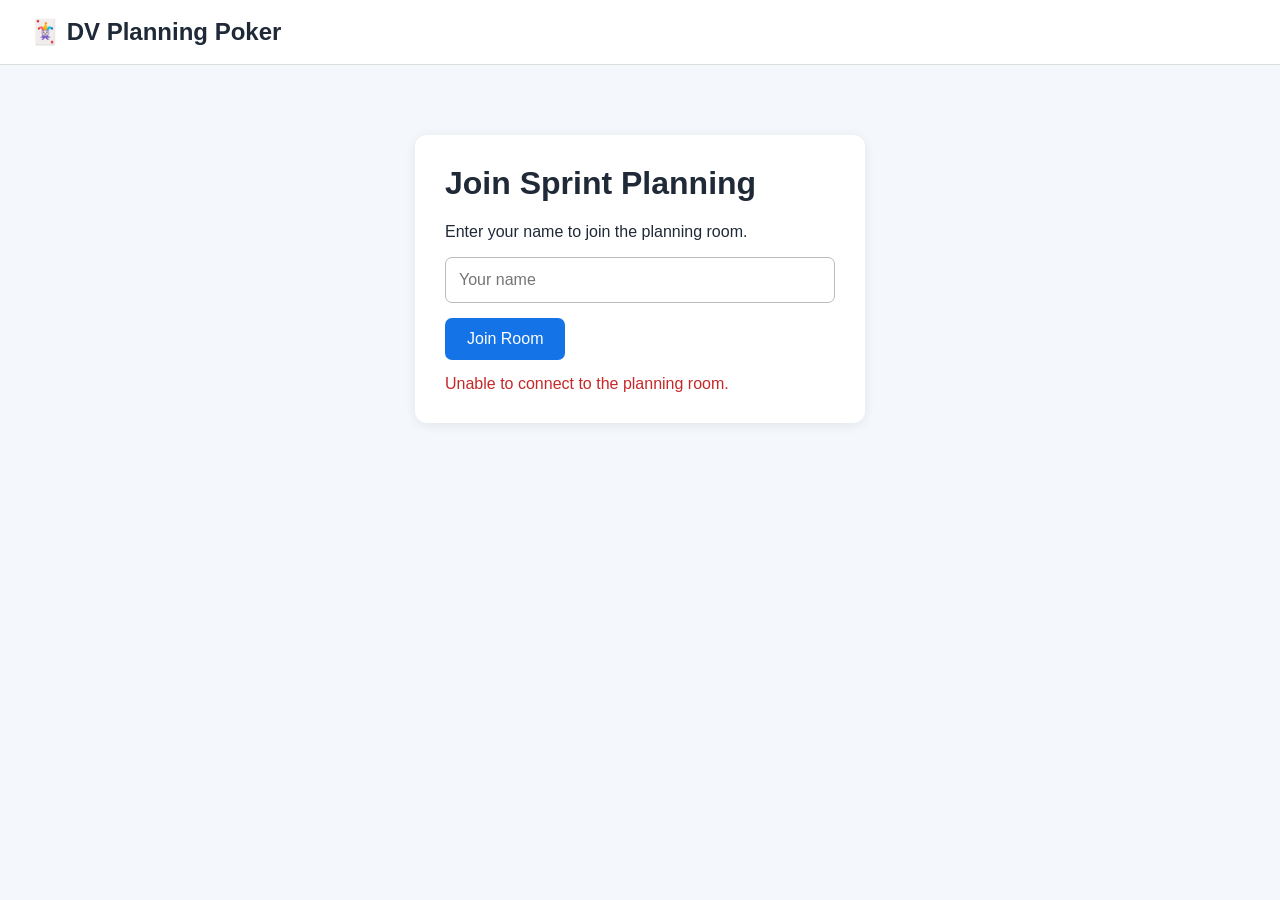
==== src/main/resources/static/index.html @ 2b9e3577 "Initial DV Planning Poker application" ====
<!DOCTYPE html>
<html lang="en">

<head>
    <meta charset="UTF-8">
    <meta name="viewport"
          content="width=device-width, initial-scale=1.0">

    <title>DV Planning Poker</title>

    <style>

        * {
            box-sizing: border-box;
        }

        body {
            margin: 0;
            font-family: Arial, sans-serif;
            background: #f4f7fb;
            color: #1f2937;
        }

        .header {
            background: #ffffff;
            border-bottom: 1px solid #ddd;
            padding: 18px 30px;
            font-size: 24px;
            font-weight: bold;
        }

        .container {
            max-width: 1050px;
            margin: 35px auto;
            padding: 0 20px;
        }

        .card {
            background: white;
            border-radius: 12px;
            padding: 30px;
            box-shadow:
                    0 2px 12px rgba(0, 0, 0, 0.08);
        }

        h1 {
            margin-top: 0;
        }

        .join-box {
            max-width: 450px;
            margin: 70px auto;
        }

        input {
            width: 100%;
            padding: 13px;
            font-size: 16px;
            border: 1px solid #bbb;
            border-radius: 7px;
            margin-bottom: 15px;
        }

        button {
            cursor: pointer;
        }

        .primary-button {
            background: #1473e6;
            border: none;
            color: white;
            padding: 12px 22px;
            border-radius: 7px;
            font-size: 16px;
        }

        .room {
            display: none;
        }

        .section-title {
            margin-top: 30px;
            margin-bottom: 15px;
            font-size: 18px;
            font-weight: bold;
        }

        .participants {
            display: flex;
            flex-wrap: wrap;
            gap: 15px;
        }

        .participant {
            min-width: 150px;
            padding: 15px;
            border-radius: 8px;
            background: #f0f4f9;
            text-align: center;
        }

        .participant-name {
            font-weight: bold;
            margin-bottom: 7px;
        }

        .host {
            font-size: 12px;
            color: #1473e6;
        }

        .status {
            margin-top: 6px;
            font-size: 14px;
        }

        .vote-result {
            margin-top: 8px;
            font-size: 25px;
            font-weight: bold;
        }

        .cards {
            display: flex;
            flex-wrap: wrap;
            gap: 12px;
            margin-top: 15px;
        }

        .poker-card {
            width: 65px;
            height: 90px;
            background: white;
            border: 2px solid #1473e6;
            border-radius: 8px;
            color: #1473e6;
            font-size: 22px;
            font-weight: bold;
        }

        .poker-card:hover {
            background: #e9f3ff;
        }

        .poker-card.selected {
            background: #1473e6;
            color: white;
        }

        .host-controls {
            display: none;
            margin-top: 30px;
            padding-top: 20px;
            border-top: 1px solid #ddd;
        }

        .reveal-button {
            background: #198754;
            color: white;
            border: none;
            padding: 13px 25px;
            border-radius: 7px;
            font-size: 16px;
            margin-right: 10px;
        }

        .reset-button {
            background: #6c757d;
            color: white;
            border: none;
            padding: 13px 25px;
            border-radius: 7px;
            font-size: 16px;
        }

        .message {
            margin-top: 15px;
            color: #c62828;
        }

        .revealed-message {
            padding: 12px;
            background: #e8f5e9;
            border-radius: 7px;
            margin-top: 20px;
            display: none;
        }

        .results-summary {
            display: none;
            margin-top: 25px;
        }

        .summary-cards {
            display: flex;
            gap: 15px;
            flex-wrap: wrap;
            margin-bottom: 25px;
        }

        .summary-card {
            background: #f0f4f9;
            border-radius: 8px;
            padding: 18px;
            min-width: 150px;
            text-align: center;
        }

        .summary-label {
            font-size: 14px;
            color: #666;
            margin-bottom: 8px;
        }

        .summary-value {
            font-size: 28px;
            font-weight: bold;
            color: #1473e6;
        }

        .distribution-title {
            font-size: 18px;
            font-weight: bold;
            margin-bottom: 15px;
        }

        .vote-distribution {
            max-width: 600px;
        }

        .distribution-row {
            display: flex;
            align-items: center;
            margin-bottom: 10px;
            gap: 12px;
        }

        .distribution-point {
            width: 35px;
            font-weight: bold;
            text-align: center;
        }

        .distribution-bar-container {
            flex: 1;
            height: 28px;
            background: #eef1f5;
            border-radius: 5px;
            overflow: hidden;
        }

        .distribution-bar {
            height: 100%;
            background: #1473e6;
            min-width: 0;
            transition: width 0.3s ease;
        }

        .distribution-count {
            width: 85px;
            font-size: 14px;
        }

    </style>
</head>

<body>

<div class="header">
    🃏 DV Planning Poker
</div>

<div class="container">

    <!-- JOIN SCREEN -->

    <div id="joinScreen"
         class="card join-box">

        <h1>Join Sprint Planning</h1>

        <p>
            Enter your name to join the planning room.
        </p>

        <input
                id="nameInput"
                type="text"
                placeholder="Your name"
                maxlength="40"
                autocomplete="off"
        >

        <button
                class="primary-button"
                onclick="joinRoom()">
            Join Room
        </button>

        <div id="joinError"
             class="message">
        </div>

    </div>


    <!-- ROOM SCREEN -->

    <div id="roomScreen"
         class="card room">

        <h1>Sprint Planning</h1>

        <div id="hostMessage"></div>

        <div class="section-title">
            Participants
        </div>

        <div id="participants"
             class="participants">
        </div>


        <div class="section-title">
            Choose your estimate
        </div>

        <div class="cards">

            <button class="poker-card"
                    onclick="vote(this, '0')">0</button>

            <button class="poker-card"
                    onclick="vote(this, '1')">1</button>

            <button class="poker-card"
                    onclick="vote(this, '2')">2</button>

            <button class="poker-card"
                    onclick="vote(this, '3')">3</button>

            <button class="poker-card"
                    onclick="vote(this, '5')">5</button>

            <button class="poker-card"
                    onclick="vote(this, '8')">8</button>

            <button class="poker-card"
                    onclick="vote(this, '13')">13</button>

            <button class="poker-card"
                    onclick="vote(this, '21')">21</button>

            <button class="poker-card"
                    onclick="vote(this, '?')">?</button>

            <button class="poker-card"
                    onclick="vote(this, '☕')">☕</button>

        </div>


        <div id="revealedMessage"
             class="revealed-message">

            Votes revealed!

        </div>
        <div id="resultsSummary" class="results-summary">

            <div class="summary-cards">

                <div class="summary-card">
                    <div class="summary-label">Average</div>
                    <div id="averageVote" class="summary-value">-</div>
                </div>

                <div class="summary-card">
                    <div class="summary-label">Most Voted</div>
                    <div id="mostVoted" class="summary-value">-</div>
                </div>

                <div class="summary-card">
                    <div class="summary-label">Total Votes</div>
                    <div id="totalVotes" class="summary-value">0</div>
                </div>

            </div>

            <div class="distribution-title">
                Vote Distribution
            </div>

            <div id="voteDistribution"
                 class="vote-distribution">
            </div>

        </div>


        <div id="hostControls"
             class="host-controls">

            <button
                    class="reveal-button"
                    onclick="revealVotes()">
                Reveal Votes
            </button>

            <button
                    class="reset-button"
                    onclick="resetVotes()">
                Reset / Next Round
            </button>

        </div>

    </div>

</div>


<script>

    let socket;
    let joined = false;
    let revealed = false;

    function connect() {

        const protocol =
            window.location.protocol === "https:"
                ? "wss:"
                : "ws:";

        socket = new WebSocket(
            protocol +
            "//" +
            window.location.host +
            "/ws"
        );

        socket.onopen = function () {
            console.log("WebSocket connected");
        };

        socket.onerror = function (error) {
            console.error("WebSocket error:", error);

            document.getElementById("joinError")
                .innerText =
                "Unable to connect to the planning room.";
        };

        socket.onmessage = function (event) {

            console.log("Received:", event.data);

            const data = JSON.parse(event.data);

            if (data.type === "ERROR") {

                document.getElementById("joinError")
                    .innerText = data.message;

                return;
            }

            if (data.type === "STATE") {

                if (!joined) {

                    joined = true;

                    document.getElementById("joinScreen")
                        .style.display = "none";

                    document.getElementById("roomScreen")
                        .style.display = "block";
                }

                renderState(data);
            }
        };

        socket.onclose = function () {

            console.log("WebSocket disconnected");
        };
    }


    function joinRoom() {

        const name =
            document.getElementById("nameInput")
                .value
                .trim();

        if (!name) {

            document.getElementById("joinError")
                .innerText =
                "Please enter your name.";

            return;
        }

        if (!socket ||
            socket.readyState !== WebSocket.OPEN) {

            document.getElementById("joinError")
                .innerText =
                "Connecting to server... please click Join again.";

            console.log(
                "WebSocket state:",
                socket ? socket.readyState : "not created"
            );

            return;
        }

        console.log("Joining as:", name);

        socket.send(
            JSON.stringify({
                action: "JOIN",
                name: name
            })
        );
    }


    function vote(button, value) {

        if (revealed) {
            return;
        }

        document
            .querySelectorAll(".poker-card")
            .forEach(card =>
                card.classList.remove("selected")
            );

        button.classList.add("selected");

        socket.send(
            JSON.stringify({
                action: "VOTE",
                vote: value
            })
        );
    }


    function revealVotes() {

        socket.send(
            JSON.stringify({
                action: "REVEAL"
            })
        );
    }


    function resetVotes() {

        document
            .querySelectorAll(".poker-card")
            .forEach(card =>
                card.classList.remove("selected")
            );

        socket.send(
            JSON.stringify({
                action: "RESET"
            })
        );
    }


    function renderState(data) {

        revealed = data.revealed;

        const participants =
            document.getElementById("participants");

        participants.innerHTML = "";

        data.participants.forEach(person => {

            const div =
                document.createElement("div");

            div.className = "participant";

            let html =
                "<div class='participant-name'>" +
                escapeHtml(person.name) +
                "</div>";

            if (person.host) {

                html +=
                    "<div class='host'>HOST</div>";
            }

            if (data.revealed) {

                html +=
                    "<div class='vote-result'>" +
                    (person.vote ?? "-") +
                    "</div>";

            } else {

                html +=
                    "<div class='status'>" +
                    (person.voted
                        ? "✅ Voted"
                        : "⏳ Waiting") +
                    "</div>";
            }

            div.innerHTML = html;

            participants.appendChild(div);
        });


        document.getElementById("hostControls")
            .style.display =
            data.youAreHost
                ? "block"
                : "none";


        document.getElementById("hostMessage")
            .innerHTML =
            data.youAreHost
                ? "<strong>You are the host.</strong> Reveal when everyone has voted."
                : "Select your estimate. Votes stay hidden until the host reveals them.";


        document.getElementById("revealedMessage")
            .style.display =
            data.revealed
                ? "block"
                : "none";


        document
            .querySelectorAll(".poker-card")
            .forEach(card => {

                card.disabled =
                    data.revealed;
            });
        renderResults(data);
    }

    function renderResults(data) {

        const resultsSummary =
            document.getElementById("resultsSummary");

        if (!data.revealed) {

            resultsSummary.style.display = "none";

            return;
        }

        resultsSummary.style.display = "block";


        // Only participants who actually voted
        const votes =
            data.participants
                .filter(person =>
                    person.vote !== null &&
                    person.vote !== undefined
                )
                .map(person => person.vote);


        document.getElementById("totalVotes")
            .innerText = votes.length;


        // -------------------------
        // Average numeric votes
        // -------------------------

        const numericVotes =
            votes
                .map(vote => Number(vote))
                .filter(vote =>
                    !Number.isNaN(vote)
                );

        if (numericVotes.length > 0) {

            const average =
                numericVotes.reduce(
                    (sum, vote) => sum + vote,
                    0
                ) / numericVotes.length;

            document.getElementById("averageVote")
                .innerText =
                Number.isInteger(average)
                    ? average
                    : average.toFixed(1);

        } else {

            document.getElementById("averageVote")
                .innerText = "-";
        }


        // -------------------------
        // Distribution
        // -------------------------

        const voteOrder =
            ["0", "1", "2", "3", "5", "8",
                "13", "21", "?", "☕"];

        const counts = {};

        voteOrder.forEach(vote => {
            counts[vote] = 0;
        });

        votes.forEach(vote => {

            if (counts[vote] !== undefined) {
                counts[vote]++;
            }
        });


        // -------------------------
        // Most voted
        // -------------------------

        let maxCount = 0;

        Object.values(counts)
            .forEach(count => {

                if (count > maxCount) {
                    maxCount = count;
                }
            });

        const mostVoted =
            voteOrder.filter(
                vote =>
                    counts[vote] === maxCount &&
                    maxCount > 0
            );

        document.getElementById("mostVoted")
            .innerText =
            mostVoted.length > 0
                ? mostVoted.join(" / ")
                : "-";


        // -------------------------
        // Graph
        // -------------------------

        const distribution =
            document.getElementById(
                "voteDistribution"
            );

        distribution.innerHTML = "";

        voteOrder.forEach(vote => {

            if (counts[vote] === 0) {
                return;
            }

            const percentage =
                votes.length === 0
                    ? 0
                    : (counts[vote] / votes.length) * 100;

            const row =
                document.createElement("div");

            row.className =
                "distribution-row";

            row.innerHTML = `
            <div class="distribution-point">
                ${vote}
            </div>

            <div class="distribution-bar-container">
                <div
                    class="distribution-bar"
                    style="width:${percentage}%">
                </div>
            </div>

            <div class="distribution-count">
                ${counts[vote]} vote${counts[vote] !== 1 ? "s" : ""}
                (${percentage.toFixed(0)}%)
            </div>
        `;

            distribution.appendChild(row);
        });
    }


    function escapeHtml(value) {

        const div =
            document.createElement("div");

        div.innerText = value;

        return div.innerHTML;
    }


    document
        .getElementById("nameInput")
        .addEventListener(
            "keydown",
            function (event) {

                if (event.key === "Enter") {
                    joinRoom();
                }
            }
        );


    connect();

</script>

</body>
</html>
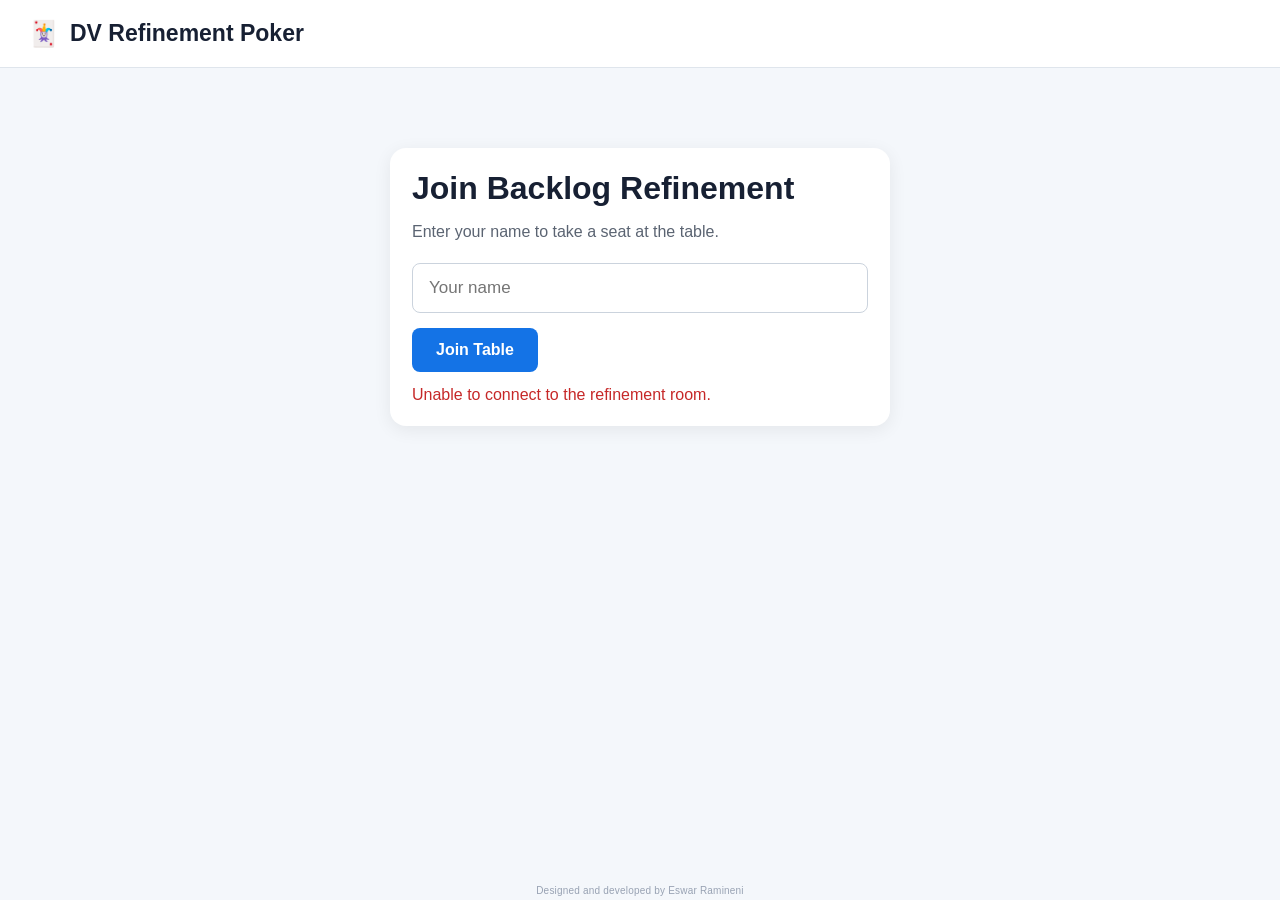
==== commit 11bb57d5: "Update refinement poker UI and branding" ====
--- a/src/main/resources/static/index.html
+++ b/src/main/resources/static/index.html
@@ -3,10 +3,11 @@
 
 <head>
     <meta charset="UTF-8">
+
     <meta name="viewport"
           content="width=device-width, initial-scale=1.0">
 
-    <title>DV Planning Poker</title>
+    <title>DV Refinement Poker</title>
 
     <style>
 
@@ -16,271 +17,880 @@
 
         body {
             margin: 0;
-            font-family: Arial, sans-serif;
+            min-height: 100vh;
+
+            font-family: Arial, Helvetica, sans-serif;
+
             background: #f4f7fb;
-            color: #1f2937;
-        }
+            color: #172033;
+        }
+
+        /* =====================================================
+           HEADER
+           ===================================================== */
 
         .header {
-            background: #ffffff;
-            border-bottom: 1px solid #ddd;
-            padding: 18px 30px;
-            font-size: 24px;
-            font-weight: bold;
-        }
+            height: 68px;
+
+            background: white;
+            border-bottom: 1px solid #dfe5ec;
+
+            padding: 0 28px;
+
+            display: flex;
+            align-items: center;
+            gap: 11px;
+
+            font-size: 23px;
+            font-weight: 700;
+        }
+
+        .header-icon {
+            font-size: 25px;
+        }
+
+        /* =====================================================
+           PAGE
+           ===================================================== */
 
         .container {
-            max-width: 1050px;
-            margin: 35px auto;
-            padding: 0 20px;
-        }
-
-        .card {
+            max-width: 1500px;
+
+            margin: 18px auto;
+
+            padding: 0 18px 18px;
+        }
+
+        .panel {
             background: white;
-            border-radius: 12px;
-            padding: 30px;
+
+            border-radius: 16px;
+
+            padding: 22px;
+
             box-shadow:
-                    0 2px 12px rgba(0, 0, 0, 0.08);
-        }
-
-        h1 {
+                    0 4px 18px rgba(0, 0, 0, 0.07);
+        }
+
+        /* =====================================================
+           JOIN
+           ===================================================== */
+
+        .join-box {
+            max-width: 500px;
+
+            margin: 80px auto;
+        }
+
+        .join-box h1 {
             margin-top: 0;
-        }
-
-        .join-box {
-            max-width: 450px;
-            margin: 70px auto;
+            margin-bottom: 12px;
+
+            font-size: 32px;
+        }
+
+        .join-box p {
+            margin-bottom: 22px;
+
+            color: #5b6472;
         }
 
         input {
             width: 100%;
-            padding: 13px;
-            font-size: 16px;
-            border: 1px solid #bbb;
-            border-radius: 7px;
+
+            padding: 14px 16px;
+
             margin-bottom: 15px;
+
+            border: 1px solid #cbd3dd;
+            border-radius: 8px;
+
+            font-size: 17px;
+        }
+
+        input:focus {
+            outline: none;
+
+            border-color: #1473e6;
         }
 
         button {
             cursor: pointer;
+
+            font-family: inherit;
         }
 
         .primary-button {
+            padding: 13px 24px;
+
+            border: none;
+            border-radius: 8px;
+
             background: #1473e6;
-            border: none;
             color: white;
-            padding: 12px 22px;
-            border-radius: 7px;
+
             font-size: 16px;
-        }
-
-        .room {
+            font-weight: 600;
+        }
+
+        .message {
+            margin-top: 14px;
+
+            color: #c62828;
+        }
+
+        /* =====================================================
+           ROOM HEADER
+           ===================================================== */
+
+        #roomScreen {
             display: none;
         }
 
+        .room-header {
+            min-height: 58px;
+
+            display: flex;
+            justify-content: space-between;
+            align-items: flex-start;
+            gap: 20px;
+
+            margin-bottom: 14px;
+        }
+
+        .room-title {
+            margin: 0 0 5px;
+
+            font-size: 27px;
+        }
+
+        .room-subtitle {
+            margin: 0;
+
+            color: #667085;
+
+            font-size: 14px;
+        }
+
+        .live-indicator {
+            display: inline-flex;
+            align-items: center;
+            gap: 7px;
+
+            padding: 7px 12px;
+
+            background: #ecfdf3;
+            color: #027a48;
+
+            border-radius: 18px;
+
+            font-size: 13px;
+            font-weight: 600;
+        }
+
+        .live-dot {
+            width: 8px;
+            height: 8px;
+
+            background: #12b76a;
+
+            border-radius: 50%;
+        }
+
+        /* =====================================================
+           MAIN DESKTOP LAYOUT
+           ===================================================== */
+
+        .planning-layout {
+            display: grid;
+
+            grid-template-columns:
+                    minmax(650px, 2fr)
+                    minmax(320px, 0.78fr);
+
+            gap: 20px;
+
+            align-items: stretch;
+        }
+
+        .table-column {
+            min-width: 0;
+        }
+
+        /* =====================================================
+           POKER STAGE
+           ===================================================== */
+
+        .poker-stage {
+            position: relative;
+
+            width: 100%;
+
+            height: clamp(
+                    500px,
+                    calc(100vh - 210px),
+                    620px
+            );
+
+            min-height: 500px;
+
+            overflow: hidden;
+
+            border: 1px solid #e6ebf1;
+            border-radius: 16px;
+
+            background:
+                    radial-gradient(
+                            circle at center,
+                            #ffffff 0%,
+                            #f3f6fa 76%
+                    );
+        }
+
+        /* =====================================================
+           POKER TABLE
+           ===================================================== */
+
+        .poker-table {
+            position: absolute;
+
+            width: 61%;
+            height: 42%;
+
+            left: 50%;
+            top: 50%;
+
+            transform: translate(-50%, -50%);
+
+            border: 8px solid #70472c;
+            border-radius: 50%;
+
+            background:
+                    linear-gradient(
+                            145deg,
+                            #176b49,
+                            #0c5036
+                    );
+
+            box-shadow:
+                    0 8px 22px rgba(0, 0, 0, 0.18),
+                    inset 0 0 30px rgba(0, 0, 0, 0.15);
+
+            display: flex;
+            align-items: center;
+            justify-content: center;
+
+            padding: 25px;
+
+            text-align: center;
+
+            color: white;
+        }
+
+        .table-content {
+            width: 100%;
+        }
+
+        .table-title {
+            margin-bottom: 8px;
+
+            font-size: 23px;
+            font-weight: 700;
+        }
+
+        .table-status {
+            font-size: 14px;
+
+            opacity: 0.9;
+        }
+
+        /* =====================================================
+           PARTICIPANTS
+           ===================================================== */
+
+        .seat {
+            position: absolute;
+
+            width: 110px;
+
+            transform: translate(-50%, -50%);
+
+            text-align: center;
+
+            z-index: 5;
+
+            transition:
+                    left 0.3s ease,
+                    top 0.3s ease;
+        }
+
+        .avatar {
+            width: 46px;
+            height: 46px;
+
+            margin: 0 auto;
+
+            display: flex;
+            align-items: center;
+            justify-content: center;
+
+            border: 3px solid white;
+            border-radius: 50%;
+
+            background: #1473e6;
+            color: white;
+
+            font-size: 14px;
+            font-weight: 700;
+
+            box-shadow:
+                    0 3px 9px rgba(0, 0, 0, 0.16);
+        }
+
+        .host-seat .avatar {
+            background: #7c3aed;
+        }
+
+        .current-seat .avatar {
+            outline: 3px solid rgba(20, 115, 230, 0.18);
+            outline-offset: 2px;
+        }
+
+        .participant-name {
+            max-width: 110px;
+
+            margin: 5px auto 0;
+
+            overflow: hidden;
+
+            white-space: nowrap;
+            text-overflow: ellipsis;
+
+            font-size: 13px;
+            font-weight: 700;
+        }
+
+        .you-badge {
+            display: inline-block;
+
+            margin-top: 2px;
+
+            padding: 2px 6px;
+
+            border-radius: 8px;
+
+            background: #eaf3ff;
+            color: #1473e6;
+
+            font-size: 9px;
+            font-weight: 700;
+        }
+
+        .host-badge {
+            display: inline-block;
+
+            margin-top: 2px;
+
+            padding: 2px 6px;
+
+            border-radius: 8px;
+
+            background: #ede9fe;
+            color: #6d28d9;
+
+            font-size: 9px;
+            font-weight: 700;
+        }
+
+        .vote-status {
+            margin-top: 4px;
+
+            font-size: 11px;
+
+            color: #667085;
+        }
+
+        .vote-status.voted {
+            color: #168557;
+
+            font-weight: 700;
+        }
+
+        /* =====================================================
+           REVEALED CARD
+           ===================================================== */
+
+        .revealed-card {
+            width: 38px;
+            height: 48px;
+
+            margin: 5px auto 0;
+
+            display: flex;
+            align-items: center;
+            justify-content: center;
+
+            border: 2px solid #1473e6;
+            border-radius: 6px;
+
+            background: white;
+            color: #1473e6;
+
+            font-size: 17px;
+            font-weight: 700;
+
+            box-shadow:
+                    0 2px 6px rgba(0, 0, 0, 0.12);
+
+            animation: revealCard 0.25s ease-out;
+        }
+
+        @keyframes revealCard {
+
+            from {
+                transform: scale(0.5) rotateY(90deg);
+                opacity: 0;
+            }
+
+            to {
+                transform: scale(1) rotateY(0);
+                opacity: 1;
+            }
+        }
+
+        /* =====================================================
+           RIGHT PANEL
+           ===================================================== */
+
+        .side-panel {
+            height: clamp(
+                    500px,
+                    calc(100vh - 210px),
+                    620px
+            );
+
+            min-height: 500px;
+
+            padding: 18px;
+
+            border: 1px solid #e3e8ef;
+            border-radius: 16px;
+
+            background: #f8fafc;
+
+            display: flex;
+            flex-direction: column;
+
+            overflow-y: auto;
+        }
+
+        .side-section {
+            padding-bottom: 16px;
+
+            border-bottom: 1px solid #e2e7ed;
+        }
+
         .section-title {
-            margin-top: 30px;
-            margin-bottom: 15px;
-            font-size: 18px;
-            font-weight: bold;
-        }
-
-        .participants {
-            display: flex;
-            flex-wrap: wrap;
-            gap: 15px;
-        }
-
-        .participant {
-            min-width: 150px;
-            padding: 15px;
-            border-radius: 8px;
-            background: #f0f4f9;
-            text-align: center;
-        }
-
-        .participant-name {
-            font-weight: bold;
-            margin-bottom: 7px;
-        }
-
-        .host {
-            font-size: 12px;
-            color: #1473e6;
-        }
-
-        .status {
-            margin-top: 6px;
-            font-size: 14px;
-        }
-
-        .vote-result {
-            margin-top: 8px;
-            font-size: 25px;
-            font-weight: bold;
-        }
+            margin-bottom: 13px;
+
+            font-size: 16px;
+            font-weight: 700;
+        }
+
+        /* =====================================================
+           ESTIMATE CARDS
+           ===================================================== */
 
         .cards {
-            display: flex;
-            flex-wrap: wrap;
-            gap: 12px;
-            margin-top: 15px;
+            display: grid;
+
+            grid-template-columns:
+                    repeat(5, minmax(45px, 1fr));
+
+            gap: 8px;
         }
 
         .poker-card {
-            width: 65px;
-            height: 90px;
-            background: white;
+            width: 100%;
+            height: 58px;
+
             border: 2px solid #1473e6;
             border-radius: 8px;
+
+            background: white;
             color: #1473e6;
-            font-size: 22px;
-            font-weight: bold;
-        }
-
-        .poker-card:hover {
-            background: #e9f3ff;
+
+            font-size: 17px;
+            font-weight: 700;
+
+            transition:
+                    transform 0.12s ease,
+                    background 0.12s ease,
+                    color 0.12s ease;
+        }
+
+        .poker-card:hover:not(:disabled) {
+            transform: translateY(-3px);
+
+            background: #eef6ff;
         }
 
         .poker-card.selected {
+            transform: translateY(-3px);
+
             background: #1473e6;
             color: white;
         }
 
+        .poker-card:disabled {
+            cursor: not-allowed;
+
+            opacity: 0.5;
+        }
+
+        /* =====================================================
+           RESULTS
+           ===================================================== */
+
+        .results-panel {
+            display: none;
+
+            padding: 16px 0 2px;
+        }
+
+        .summary-grid {
+            display: grid;
+
+            grid-template-columns:
+                    repeat(3, 1fr);
+
+            gap: 7px;
+
+            margin-bottom: 17px;
+        }
+
+        .summary-item {
+            min-width: 0;
+
+            padding: 11px 5px;
+
+            border: 1px solid #e1e6ec;
+            border-radius: 9px;
+
+            background: white;
+
+            text-align: center;
+        }
+
+        .summary-item span {
+            display: block;
+
+            margin-bottom: 5px;
+
+            color: #667085;
+
+            font-size: 10px;
+        }
+
+        .summary-item strong {
+            display: block;
+
+            overflow: hidden;
+
+            color: #1473e6;
+
+            font-size: 20px;
+
+            white-space: nowrap;
+            text-overflow: ellipsis;
+        }
+
+        /* =====================================================
+           DISTRIBUTION
+           ===================================================== */
+
+        .distribution-title {
+            margin: 4px 0 10px;
+
+            font-size: 13px;
+            font-weight: 700;
+        }
+
+        .distribution {
+            width: 100%;
+        }
+
+        .distribution-row {
+            display: grid;
+
+            grid-template-columns:
+                    25px
+                    minmax(60px, 1fr)
+                    72px;
+
+            gap: 6px;
+
+            align-items: center;
+
+            margin-bottom: 7px;
+        }
+
+        .distribution-point {
+            text-align: center;
+
+            font-size: 11px;
+            font-weight: 700;
+        }
+
+        .distribution-track {
+            height: 16px;
+
+            overflow: hidden;
+
+            border-radius: 5px;
+
+            background: #e8edf3;
+        }
+
+        .distribution-bar {
+            height: 100%;
+
+            border-radius: 5px;
+
+            background: #1473e6;
+
+            transition: width 0.35s ease;
+        }
+
+        .distribution-count {
+            color: #667085;
+
+            font-size: 9px;
+
+            white-space: nowrap;
+        }
+
+        /* =====================================================
+           HOST CONTROLS
+           ===================================================== */
+
         .host-controls {
             display: none;
-            margin-top: 30px;
-            padding-top: 20px;
-            border-top: 1px solid #ddd;
+
+            margin-top: auto;
+            padding-top: 15px;
+
+            border-top: 1px solid #e1e6ec;
+        }
+
+        .reveal-button,
+        .reset-button {
+            width: 100%;
+
+            padding: 11px;
+
+            border: none;
+            border-radius: 8px;
+
+            color: white;
+
+            font-size: 14px;
+            font-weight: 700;
         }
 
         .reveal-button {
-            background: #198754;
-            color: white;
-            border: none;
-            padding: 13px 25px;
-            border-radius: 7px;
-            font-size: 16px;
-            margin-right: 10px;
+            margin-bottom: 8px;
+
+            background: #168557;
         }
 
         .reset-button {
-            background: #6c757d;
-            color: white;
-            border: none;
-            padding: 13px 25px;
-            border-radius: 7px;
-            font-size: 16px;
-        }
-
-        .message {
-            margin-top: 15px;
-            color: #c62828;
-        }
-
-        .revealed-message {
-            padding: 12px;
-            background: #e8f5e9;
-            border-radius: 7px;
-            margin-top: 20px;
-            display: none;
-        }
-
-        .results-summary {
-            display: none;
-            margin-top: 25px;
-        }
-
-        .summary-cards {
-            display: flex;
-            gap: 15px;
-            flex-wrap: wrap;
-            margin-bottom: 25px;
-        }
-
-        .summary-card {
-            background: #f0f4f9;
-            border-radius: 8px;
-            padding: 18px;
-            min-width: 150px;
+            background: #667085;
+        }
+
+        /* =====================================================
+           FOOTER CREDIT
+           ===================================================== */
+
+        .footer-credit {
+            position: fixed;
+
+            left: 0;
+            right: 0;
+            bottom: 4px;
+
+            z-index: 50;
+
             text-align: center;
-        }
-
-        .summary-label {
-            font-size: 14px;
-            color: #666;
-            margin-bottom: 8px;
-        }
-
-        .summary-value {
-            font-size: 28px;
-            font-weight: bold;
-            color: #1473e6;
-        }
-
-        .distribution-title {
-            font-size: 18px;
-            font-weight: bold;
-            margin-bottom: 15px;
-        }
-
-        .vote-distribution {
-            max-width: 600px;
-        }
-
-        .distribution-row {
-            display: flex;
-            align-items: center;
-            margin-bottom: 10px;
-            gap: 12px;
-        }
-
-        .distribution-point {
-            width: 35px;
-            font-weight: bold;
-            text-align: center;
-        }
-
-        .distribution-bar-container {
-            flex: 1;
-            height: 28px;
-            background: #eef1f5;
-            border-radius: 5px;
-            overflow: hidden;
-        }
-
-        .distribution-bar {
-            height: 100%;
-            background: #1473e6;
-            min-width: 0;
-            transition: width 0.3s ease;
-        }
-
-        .distribution-count {
-            width: 85px;
-            font-size: 14px;
+
+            color: #98a2b3;
+
+            font-size: 10px;
+            font-weight: 400;
+
+            letter-spacing: 0.2px;
+
+            pointer-events: none;
+        }
+
+        /* =====================================================
+           RESPONSIVE
+           ===================================================== */
+
+        @media (max-width: 1050px) {
+
+            .planning-layout {
+                grid-template-columns: 1fr;
+            }
+
+            .poker-stage {
+                height: 520px;
+            }
+
+            .side-panel {
+                height: auto;
+                min-height: auto;
+
+                overflow: visible;
+            }
+
+            .host-controls {
+                margin-top: 20px;
+            }
+        }
+
+        @media (max-width: 650px) {
+
+            .header {
+                height: 58px;
+
+                padding: 0 15px;
+
+                font-size: 19px;
+            }
+
+            .container {
+                margin-top: 10px;
+
+                padding: 0 8px 20px;
+            }
+
+            .panel {
+                padding: 15px;
+            }
+
+            .room-header {
+                display: block;
+            }
+
+            .live-indicator {
+                margin-top: 10px;
+            }
+
+            .poker-stage {
+                height: 470px;
+            }
+
+            .poker-table {
+                width: 57%;
+                height: 33%;
+
+                border-width: 6px;
+            }
+
+            .table-title {
+                font-size: 16px;
+            }
+
+            .table-status {
+                font-size: 11px;
+            }
+
+            .seat {
+                width: 82px;
+            }
+
+            .avatar {
+                width: 38px;
+                height: 38px;
+
+                font-size: 11px;
+            }
+
+            .participant-name {
+                max-width: 82px;
+
+                font-size: 10px;
+            }
+
+            .vote-status {
+                font-size: 9px;
+            }
+
+            .revealed-card {
+                width: 34px;
+                height: 42px;
+
+                font-size: 14px;
+            }
+
+            .cards {
+                grid-template-columns:
+                        repeat(5, 1fr);
+            }
+
+            .poker-card {
+                height: 52px;
+
+                font-size: 15px;
+            }
+
+            .footer-credit {
+                bottom: 2px;
+
+                font-size: 9px;
+            }
         }
 
     </style>
 </head>
 
+
 <body>
 
+<!-- =====================================================
+     HEADER
+     ===================================================== -->
+
 <div class="header">
-    🃏 DV Planning Poker
+
+    <span class="header-icon">
+        🃏
+    </span>
+
+    <span>
+        DV Refinement Poker
+    </span>
+
 </div>
 
+
 <div class="container">
 
-    <!-- JOIN SCREEN -->
+
+    <!-- =================================================
+         JOIN SCREEN
+         ================================================= -->
 
     <div id="joinScreen"
-         class="card join-box">
-
-        <h1>Join Sprint Planning</h1>
+         class="panel join-box">
+
+        <h1>
+            Join Backlog Refinement
+        </h1>
 
         <p>
-            Enter your name to join the planning room.
+            Enter your name to take a seat at the table.
         </p>
 
         <input
@@ -294,7 +904,9 @@
         <button
                 class="primary-button"
                 onclick="joinRoom()">
-            Join Room
+
+            Join Table
+
         </button>
 
         <div id="joinError"
@@ -304,128 +916,290 @@
     </div>
 
 
-    <!-- ROOM SCREEN -->
+    <!-- =================================================
+         REFINEMENT ROOM
+         ================================================= -->
 
     <div id="roomScreen"
-         class="card room">
-
-        <h1>Sprint Planning</h1>
-
-        <div id="hostMessage"></div>
-
-        <div class="section-title">
-            Participants
+         class="panel">
+
+        <!-- ROOM HEADER -->
+
+        <div class="room-header">
+
+            <div>
+
+                <h1 class="room-title">
+                    Backlog Refinement
+                </h1>
+
+                <p id="hostMessage"
+                   class="room-subtitle">
+                </p>
+
+            </div>
+
+
+            <div class="live-indicator">
+
+                <span class="live-dot"></span>
+
+                Live Room
+
+            </div>
+
         </div>
 
-        <div id="participants"
-             class="participants">
+
+        <!-- =================================================
+             MAIN TWO COLUMN LAYOUT
+             ================================================= -->
+
+        <div class="planning-layout">
+
+
+            <!-- =============================================
+                 LEFT: POKER TABLE
+                 ============================================= -->
+
+            <div class="table-column">
+
+                <div id="pokerStage"
+                     class="poker-stage">
+
+                    <div id="participants">
+                    </div>
+
+
+                    <div class="poker-table">
+
+                        <div class="table-content">
+
+                            <div id="waitingContent">
+
+                                <div id="tableTitle"
+                                     class="table-title">
+
+                                    DV Refinement Poker
+
+                                </div>
+
+                                <div id="tableStatus"
+                                     class="table-status">
+
+                                    Waiting for votes...
+
+                                </div>
+
+                            </div>
+
+                        </div>
+
+                    </div>
+
+                </div>
+
+            </div>
+
+
+            <!-- =============================================
+                 RIGHT: VOTING + RESULTS
+                 ============================================= -->
+
+            <div class="side-panel">
+
+
+                <!-- ESTIMATE -->
+
+                <div class="side-section">
+
+                    <div class="section-title">
+                        Choose your estimate
+                    </div>
+
+
+                    <div class="cards">
+
+                        <button class="poker-card"
+                                onclick="vote(this, '0')">
+                            0
+                        </button>
+
+                        <button class="poker-card"
+                                onclick="vote(this, '1')">
+                            1
+                        </button>
+
+                        <button class="poker-card"
+                                onclick="vote(this, '2')">
+                            2
+                        </button>
+
+                        <button class="poker-card"
+                                onclick="vote(this, '3')">
+                            3
+                        </button>
+
+                        <button class="poker-card"
+                                onclick="vote(this, '5')">
+                            5
+                        </button>
+
+                        <button class="poker-card"
+                                onclick="vote(this, '8')">
+                            8
+                        </button>
+
+                        <button class="poker-card"
+                                onclick="vote(this, '13')">
+                            13
+                        </button>
+
+                        <button class="poker-card"
+                                onclick="vote(this, '21')">
+                            21
+                        </button>
+
+                        <button class="poker-card"
+                                onclick="vote(this, '?')">
+                            ?
+                        </button>
+
+                        <button class="poker-card"
+                                onclick="vote(this, '☕')">
+                            ☕
+                        </button>
+
+                    </div>
+
+                </div>
+
+
+                <!-- RESULTS -->
+
+                <div id="resultsPanel"
+                     class="results-panel">
+
+                    <div class="section-title">
+                        Round Results
+                    </div>
+
+
+                    <div class="summary-grid">
+
+                        <div class="summary-item">
+
+                            <span>
+                                Average
+                            </span>
+
+                            <strong id="averageVote">
+                                -
+                            </strong>
+
+                        </div>
+
+
+                        <div class="summary-item">
+
+                            <span>
+                                Most Voted
+                            </span>
+
+                            <strong id="mostVoted">
+                                -
+                            </strong>
+
+                        </div>
+
+
+                        <div class="summary-item">
+
+                            <span>
+                                Total Votes
+                            </span>
+
+                            <strong id="totalVotes">
+                                -
+                            </strong>
+
+                        </div>
+
+                    </div>
+
+
+                    <div class="distribution-title">
+                        Vote Distribution
+                    </div>
+
+
+                    <div id="voteDistribution"
+                         class="distribution">
+                    </div>
+
+                </div>
+
+
+                <!-- HOST CONTROLS -->
+
+                <div id="hostControls"
+                     class="host-controls">
+
+                    <button
+                            id="revealButton"
+                            class="reveal-button"
+                            onclick="revealVotes()">
+
+                        Reveal Votes
+
+                    </button>
+
+
+                    <button
+                            id="resetButton"
+                            class="reset-button"
+                            onclick="resetVotes()">
+
+                        Next Round
+
+                    </button>
+
+                </div>
+
+            </div>
+
         </div>
 
-
-        <div class="section-title">
-            Choose your estimate
-        </div>
-
-        <div class="cards">
-
-            <button class="poker-card"
-                    onclick="vote(this, '0')">0</button>
-
-            <button class="poker-card"
-                    onclick="vote(this, '1')">1</button>
-
-            <button class="poker-card"
-                    onclick="vote(this, '2')">2</button>
-
-            <button class="poker-card"
-                    onclick="vote(this, '3')">3</button>
-
-            <button class="poker-card"
-                    onclick="vote(this, '5')">5</button>
-
-            <button class="poker-card"
-                    onclick="vote(this, '8')">8</button>
-
-            <button class="poker-card"
-                    onclick="vote(this, '13')">13</button>
-
-            <button class="poker-card"
-                    onclick="vote(this, '21')">21</button>
-
-            <button class="poker-card"
-                    onclick="vote(this, '?')">?</button>
-
-            <button class="poker-card"
-                    onclick="vote(this, '☕')">☕</button>
-
-        </div>
-
-
-        <div id="revealedMessage"
-             class="revealed-message">
-
-            Votes revealed!
-
-        </div>
-        <div id="resultsSummary" class="results-summary">
-
-            <div class="summary-cards">
-
-                <div class="summary-card">
-                    <div class="summary-label">Average</div>
-                    <div id="averageVote" class="summary-value">-</div>
-                </div>
-
-                <div class="summary-card">
-                    <div class="summary-label">Most Voted</div>
-                    <div id="mostVoted" class="summary-value">-</div>
-                </div>
-
-                <div class="summary-card">
-                    <div class="summary-label">Total Votes</div>
-                    <div id="totalVotes" class="summary-value">0</div>
-                </div>
-
-            </div>
-
-            <div class="distribution-title">
-                Vote Distribution
-            </div>
-
-            <div id="voteDistribution"
-                 class="vote-distribution">
-            </div>
-
-        </div>
-
-
-        <div id="hostControls"
-             class="host-controls">
-
-            <button
-                    class="reveal-button"
-                    onclick="revealVotes()">
-                Reveal Votes
-            </button>
-
-            <button
-                    class="reset-button"
-                    onclick="resetVotes()">
-                Reset / Next Round
-            </button>
-
-        </div>
-
     </div>
 
 </div>
 
 
+<!-- =====================================================
+     FOOTER
+     ===================================================== -->
+
+<div class="footer-credit">
+    Designed and developed by Eswar Ramineni
+</div>
+
+
 <script>
 
     let socket;
+
     let joined = false;
+
     let revealed = false;
+
+    let previousRevealed = false;
+
+    let joinedName = "";
+
+
+    /* =====================================================
+       WEBSOCKET
+       ===================================================== */
 
     function connect() {
 
@@ -434,127 +1208,182 @@
                 ? "wss:"
                 : "ws:";
 
-        socket = new WebSocket(
-            protocol +
-            "//" +
-            window.location.host +
-            "/ws"
-        );
+
+        socket =
+            new WebSocket(
+                protocol +
+                "//" +
+                window.location.host +
+                "/ws"
+            );
+
 
         socket.onopen = function () {
-            console.log("WebSocket connected");
+
+            console.log(
+                "Refinement Poker WebSocket connected"
+            );
         };
 
+
         socket.onerror = function (error) {
-            console.error("WebSocket error:", error);
-
-            document.getElementById("joinError")
+
+            console.error(
+                "WebSocket error:",
+                error
+            );
+
+
+            document
+                .getElementById("joinError")
                 .innerText =
-                "Unable to connect to the planning room.";
+                "Unable to connect to the refinement room.";
         };
 
+
         socket.onmessage = function (event) {
 
-            console.log("Received:", event.data);
-
-            const data = JSON.parse(event.data);
+            const data =
+                JSON.parse(event.data);
+
 
             if (data.type === "ERROR") {
 
-                document.getElementById("joinError")
-                    .innerText = data.message;
+                document
+                    .getElementById("joinError")
+                    .innerText =
+                    data.message;
 
                 return;
             }
 
+
             if (data.type === "STATE") {
 
                 if (!joined) {
 
                     joined = true;
 
-                    document.getElementById("joinScreen")
-                        .style.display = "none";
-
-                    document.getElementById("roomScreen")
-                        .style.display = "block";
+
+                    document
+                        .getElementById("joinScreen")
+                        .style.display =
+                        "none";
+
+
+                    document
+                        .getElementById("roomScreen")
+                        .style.display =
+                        "block";
                 }
 
+
                 renderState(data);
             }
         };
 
+
         socket.onclose = function () {
 
-            console.log("WebSocket disconnected");
+            console.log(
+                "Refinement Poker WebSocket disconnected"
+            );
         };
     }
 
 
+    /* =====================================================
+       JOIN
+       ===================================================== */
+
     function joinRoom() {
 
         const name =
-            document.getElementById("nameInput")
+            document
+                .getElementById("nameInput")
                 .value
                 .trim();
 
+
         if (!name) {
 
-            document.getElementById("joinError")
+            document
+                .getElementById("joinError")
                 .innerText =
                 "Please enter your name.";
 
             return;
         }
 
+
         if (!socket ||
             socket.readyState !== WebSocket.OPEN) {
 
-            document.getElementById("joinError")
+            document
+                .getElementById("joinError")
                 .innerText =
-                "Connecting to server... please click Join again.";
-
-            console.log(
-                "WebSocket state:",
-                socket ? socket.readyState : "not created"
-            );
+                "Connecting to server. Please try again.";
 
             return;
         }
 
-        console.log("Joining as:", name);
+
+        joinedName = name;
+
 
         socket.send(
             JSON.stringify({
+
                 action: "JOIN",
+
                 name: name
+
             })
         );
     }
 
 
+    /* =====================================================
+       VOTE
+       ===================================================== */
+
     function vote(button, value) {
 
         if (revealed) {
             return;
         }
 
+
         document
             .querySelectorAll(".poker-card")
-            .forEach(card =>
-                card.classList.remove("selected")
+            .forEach(
+                card =>
+                    card.classList.remove(
+                        "selected"
+                    )
             );
 
-        button.classList.add("selected");
+
+        button
+            .classList
+            .add("selected");
+
 
         socket.send(
             JSON.stringify({
+
                 action: "VOTE",
+
                 vote: value
+
             })
         );
     }
 
+
+    /* =====================================================
+       REVEAL
+       ===================================================== */
 
     function revealVotes() {
 
@@ -566,13 +1395,14 @@
     }
 
 
+    /* =====================================================
+       RESET
+       ===================================================== */
+
     function resetVotes() {
 
-        document
-            .querySelectorAll(".poker-card")
-            .forEach(card =>
-                card.classList.remove("selected")
-            );
+        clearSelectedCard();
+
 
         socket.send(
             JSON.stringify({
@@ -582,75 +1412,98 @@
     }
 
 
+    function clearSelectedCard() {
+
+        document
+            .querySelectorAll(".poker-card")
+            .forEach(
+                card =>
+                    card.classList.remove(
+                        "selected"
+                    )
+            );
+    }
+
+
+    /* =====================================================
+       MAIN STATE RENDER
+       ===================================================== */
+
     function renderState(data) {
 
-        revealed = data.revealed;
-
-        const participants =
-            document.getElementById("participants");
-
-        participants.innerHTML = "";
-
-        data.participants.forEach(person => {
-
-            const div =
-                document.createElement("div");
-
-            div.className = "participant";
-
-            let html =
-                "<div class='participant-name'>" +
-                escapeHtml(person.name) +
-                "</div>";
-
-            if (person.host) {
-
-                html +=
-                    "<div class='host'>HOST</div>";
-            }
-
-            if (data.revealed) {
-
-                html +=
-                    "<div class='vote-result'>" +
-                    (person.vote ?? "-") +
-                    "</div>";
-
-            } else {
-
-                html +=
-                    "<div class='status'>" +
-                    (person.voted
-                        ? "✅ Voted"
-                        : "⏳ Waiting") +
-                    "</div>";
-            }
-
-            div.innerHTML = html;
-
-            participants.appendChild(div);
-        });
-
-
-        document.getElementById("hostControls")
-            .style.display =
+        previousRevealed =
+            revealed;
+
+
+        revealed =
+            data.revealed;
+
+
+        if (
+            previousRevealed &&
+            !revealed
+        ) {
+
+            clearSelectedCard();
+        }
+
+
+        renderParticipants(
+            data.participants,
+            data.revealed
+        );
+
+
+        renderTableStatus(data);
+
+        renderResults(data);
+
+        renderDistribution(data);
+
+
+        const hostControls =
+            document.getElementById(
+                "hostControls"
+            );
+
+
+        hostControls.style.display =
             data.youAreHost
                 ? "block"
                 : "none";
 
 
-        document.getElementById("hostMessage")
+        if (data.youAreHost) {
+
+            document
+                .getElementById(
+                    "revealButton"
+                )
+                .style.display =
+                data.revealed
+                    ? "none"
+                    : "block";
+
+
+            document
+                .getElementById(
+                    "resetButton"
+                )
+                .style.display =
+                data.revealed
+                    ? "block"
+                    : "none";
+        }
+
+
+        document
+            .getElementById("hostMessage")
             .innerHTML =
             data.youAreHost
+
                 ? "<strong>You are the host.</strong> Reveal when everyone has voted."
-                : "Select your estimate. Votes stay hidden until the host reveals them.";
-
-
-        document.getElementById("revealedMessage")
-            .style.display =
-            data.revealed
-                ? "block"
-                : "none";
+
+                : "Choose your estimate. Your vote stays hidden until the host reveals it.";
 
 
         document
@@ -660,198 +1513,669 @@
                 card.disabled =
                     data.revealed;
             });
-        renderResults(data);
     }
 
+
+    /* =====================================================
+       PARTICIPANTS AROUND TABLE
+       ===================================================== */
+
+    function renderParticipants(
+        participants,
+        isRevealed
+    ) {
+
+        const container =
+            document.getElementById(
+                "participants"
+            );
+
+
+        container.innerHTML = "";
+
+
+        const count =
+            participants.length;
+
+
+        participants.forEach(
+            (person, index) => {
+
+                const seat =
+                    document.createElement(
+                        "div"
+                    );
+
+
+                const isCurrentUser =
+                    joinedName &&
+                    person.name
+                        .toLowerCase() ===
+                    joinedName
+                        .toLowerCase();
+
+
+                seat.className =
+                    "seat" +
+                    (
+                        person.host
+                            ? " host-seat"
+                            : ""
+                    ) +
+                    (
+                        isCurrentUser
+                            ? " current-seat"
+                            : ""
+                    );
+
+
+                const angle =
+                    count === 1
+
+                        ? 90
+
+                        : 90 +
+                          (
+                              360 /
+                              count
+                          ) * index;
+
+
+                const radians =
+                    angle *
+                    Math.PI /
+                    180;
+
+
+                const radiusX = 42;
+
+                const radiusY = 33;
+
+
+                const left =
+                    50 +
+                    radiusX *
+                    Math.cos(radians);
+
+
+                const top =
+                    50 +
+                    radiusY *
+                    Math.sin(radians);
+
+
+                seat.style.left =
+                    left + "%";
+
+
+                seat.style.top =
+                    top + "%";
+
+
+                const initials =
+                    getInitials(
+                        person.name
+                    );
+
+
+                let details;
+
+
+                if (isRevealed) {
+
+                    details = `
+
+                        <div class="revealed-card">
+
+                            ${escapeHtml(
+                                person.vote ?? "-"
+                            )}
+
+                        </div>
+
+                    `;
+
+                } else {
+
+                    details = `
+
+                        <div class="
+                            vote-status
+                            ${
+                                person.voted
+                                    ? "voted"
+                                    : ""
+                            }
+                        ">
+
+                            ${
+                                person.voted
+                                    ? "✓ Voted"
+                                    : "Waiting"
+                            }
+
+                        </div>
+
+                    `;
+                }
+
+
+                seat.innerHTML = `
+
+                    <div class="avatar">
+
+                        ${escapeHtml(
+                            initials
+                        )}
+
+                    </div>
+
+
+                    <div class="participant-name">
+
+                        ${escapeHtml(
+                            person.name
+                        )}
+
+                    </div>
+
+
+                    ${
+                        person.host
+
+                            ? `
+                                <div class="host-badge">
+                                    HOST
+                                </div>
+                              `
+
+                            : ""
+                    }
+
+
+                    ${
+                        isCurrentUser
+
+                            ? `
+                                <div class="you-badge">
+                                    YOU
+                                </div>
+                              `
+
+                            : ""
+                    }
+
+
+                    ${details}
+
+                `;
+
+
+                container.appendChild(
+                    seat
+                );
+            }
+        );
+    }
+
+
+    /* =====================================================
+       TABLE STATUS
+       ===================================================== */
+
+    function renderTableStatus(data) {
+
+        const total =
+            data.participants.length;
+
+
+        const voted =
+            data.participants
+                .filter(
+                    person =>
+                        person.voted
+                )
+                .length;
+
+
+        const tableTitle =
+            document.getElementById(
+                "tableTitle"
+            );
+
+
+        const tableStatus =
+            document.getElementById(
+                "tableStatus"
+            );
+
+
+        if (data.revealed) {
+
+            tableTitle.innerText =
+                "Votes Revealed";
+
+
+            tableStatus.innerText =
+                "Review the estimates and discuss differences.";
+
+        } else {
+
+            tableTitle.innerText =
+                "DV Refinement Poker";
+
+
+            if (
+                total > 0 &&
+                voted === total
+            ) {
+
+                tableStatus.innerText =
+                    "All participants have voted ✓";
+
+            } else {
+
+                tableStatus.innerText =
+                    voted +
+                    " / " +
+                    total +
+                    " voted";
+            }
+        }
+    }
+
+
+    /* =====================================================
+       RESULTS
+       ===================================================== */
+
     function renderResults(data) {
 
-        const resultsSummary =
-            document.getElementById("resultsSummary");
+        const resultsPanel =
+            document.getElementById(
+                "resultsPanel"
+            );
+
 
         if (!data.revealed) {
 
-            resultsSummary.style.display = "none";
+            resultsPanel.style.display =
+                "none";
 
             return;
         }
 
-        resultsSummary.style.display = "block";
-
-
-        // Only participants who actually voted
+
+        resultsPanel.style.display =
+            "block";
+
+
         const votes =
             data.participants
-                .filter(person =>
-                    person.vote !== null &&
-                    person.vote !== undefined
+                .filter(
+                    person =>
+                        person.vote !== null &&
+                        person.vote !== undefined
                 )
-                .map(person => person.vote);
-
-
-        document.getElementById("totalVotes")
-            .innerText = votes.length;
-
-
-        // -------------------------
-        // Average numeric votes
-        // -------------------------
+                .map(
+                    person =>
+                        person.vote
+                );
+
+
+        document
+            .getElementById(
+                "totalVotes"
+            )
+            .innerText =
+            votes.length;
+
 
         const numericVotes =
             votes
-                .map(vote => Number(vote))
-                .filter(vote =>
-                    !Number.isNaN(vote)
+                .map(
+                    vote =>
+                        Number(vote)
+                )
+                .filter(
+                    vote =>
+                        !Number.isNaN(vote)
                 );
 
+
         if (numericVotes.length > 0) {
 
+            const numericTotal =
+                numericVotes.reduce(
+                    (
+                        sum,
+                        vote
+                    ) =>
+                        sum + vote,
+                    0
+                );
+
+
             const average =
-                numericVotes.reduce(
-                    (sum, vote) => sum + vote,
+                numericTotal /
+                numericVotes.length;
+
+
+            document
+                .getElementById(
+                    "averageVote"
+                )
+                .innerText =
+
+                Number.isInteger(
+                    average
+                )
+
+                    ? average
+
+                    : average.toFixed(1);
+
+        } else {
+
+            document
+                .getElementById(
+                    "averageVote"
+                )
+                .innerText =
+                "-";
+        }
+
+
+        const counts = {};
+
+
+        votes.forEach(vote => {
+
+            counts[vote] =
+                (
+                    counts[vote] ||
                     0
-                ) / numericVotes.length;
-
-            document.getElementById("averageVote")
-                .innerText =
-                Number.isInteger(average)
-                    ? average
-                    : average.toFixed(1);
-
-        } else {
-
-            document.getElementById("averageVote")
-                .innerText = "-";
-        }
-
-
-        // -------------------------
-        // Distribution
-        // -------------------------
-
-        const voteOrder =
-            ["0", "1", "2", "3", "5", "8",
-                "13", "21", "?", "☕"];
-
-        const counts = {};
-
-        voteOrder.forEach(vote => {
-            counts[vote] = 0;
+                ) + 1;
         });
 
-        votes.forEach(vote => {
-
-            if (counts[vote] !== undefined) {
-                counts[vote]++;
-            }
-        });
-
-
-        // -------------------------
-        // Most voted
-        // -------------------------
-
-        let maxCount = 0;
+
+        let highestCount = 0;
+
 
         Object.values(counts)
             .forEach(count => {
 
-                if (count > maxCount) {
-                    maxCount = count;
-                }
+                highestCount =
+                    Math.max(
+                        highestCount,
+                        count
+                    );
             });
 
+
+        const voteOrder =
+            [
+                "0",
+                "1",
+                "2",
+                "3",
+                "5",
+                "8",
+                "13",
+                "21",
+                "?",
+                "☕"
+            ];
+
+
         const mostVoted =
-            voteOrder.filter(
-                vote =>
-                    counts[vote] === maxCount &&
-                    maxCount > 0
-            );
-
-        document.getElementById("mostVoted")
+            voteOrder
+                .filter(
+                    vote =>
+                        counts[vote] ===
+                        highestCount &&
+                        highestCount > 0
+                );
+
+
+        document
+            .getElementById(
+                "mostVoted"
+            )
             .innerText =
-            mostVoted.length > 0
+
+            mostVoted.length
+
                 ? mostVoted.join(" / ")
+
                 : "-";
-
-
-        // -------------------------
-        // Graph
-        // -------------------------
+    }
+
+
+    /* =====================================================
+       DISTRIBUTION
+       ===================================================== */
+
+    function renderDistribution(data) {
 
         const distribution =
             document.getElementById(
                 "voteDistribution"
             );
 
+
         distribution.innerHTML = "";
 
+
+        if (!data.revealed) {
+            return;
+        }
+
+
+        const voteOrder =
+            [
+                "0",
+                "1",
+                "2",
+                "3",
+                "5",
+                "8",
+                "13",
+                "21",
+                "?",
+                "☕"
+            ];
+
+
+        const votes =
+            data.participants
+                .filter(
+                    person =>
+                        person.vote !== null &&
+                        person.vote !== undefined
+                )
+                .map(
+                    person =>
+                        person.vote
+                );
+
+
+        const counts = {};
+
+
+        voteOrder.forEach(
+            vote => {
+
+                counts[vote] = 0;
+            }
+        );
+
+
+        votes.forEach(vote => {
+
+            if (
+                counts[vote] !==
+                undefined
+            ) {
+
+                counts[vote]++;
+            }
+        });
+
+
         voteOrder.forEach(vote => {
 
-            if (counts[vote] === 0) {
+            const count =
+                counts[vote];
+
+
+            if (count === 0) {
                 return;
             }
 
+
             const percentage =
-                votes.length === 0
-                    ? 0
-                    : (counts[vote] / votes.length) * 100;
+                votes.length
+
+                    ? (
+                        count /
+                        votes.length
+                      ) * 100
+
+                    : 0;
+
 
             const row =
-                document.createElement("div");
+                document.createElement(
+                    "div"
+                );
+
 
             row.className =
                 "distribution-row";
 
+
             row.innerHTML = `
-            <div class="distribution-point">
-                ${vote}
-            </div>
-
-            <div class="distribution-bar-container">
-                <div
-                    class="distribution-bar"
-                    style="width:${percentage}%">
+
+                <div class="distribution-point">
+
+                    ${escapeHtml(
+                        vote
+                    )}
+
                 </div>
-            </div>
-
-            <div class="distribution-count">
-                ${counts[vote]} vote${counts[vote] !== 1 ? "s" : ""}
-                (${percentage.toFixed(0)}%)
-            </div>
-        `;
-
-            distribution.appendChild(row);
+
+
+                <div class="distribution-track">
+
+                    <div
+                        class="distribution-bar"
+                        style="width:${percentage}%;">
+                    </div>
+
+                </div>
+
+
+                <div class="distribution-count">
+
+                    ${count}
+                    vote${count === 1 ? "" : "s"}
+
+                    (${percentage.toFixed(0)}%)
+
+                </div>
+
+            `;
+
+
+            distribution.appendChild(
+                row
+            );
         });
     }
 
 
+    /* =====================================================
+       INITIALS
+       ===================================================== */
+
+    function getInitials(name) {
+
+        const parts =
+            name
+                .trim()
+                .split(/\s+/);
+
+
+        if (parts.length === 1) {
+
+            return parts[0]
+                .substring(0, 2)
+                .toUpperCase();
+        }
+
+
+        return (
+            parts[0][0] +
+            parts[
+                parts.length - 1
+            ][0]
+        ).toUpperCase();
+    }
+
+
+    /* =====================================================
+       ESCAPE HTML
+       ===================================================== */
+
     function escapeHtml(value) {
 
         const div =
-            document.createElement("div");
-
-        div.innerText = value;
+            document.createElement(
+                "div"
+            );
+
+
+        div.innerText =
+            String(value);
+
 
         return div.innerHTML;
     }
 
 
+    /* =====================================================
+       ENTER TO JOIN
+       ===================================================== */
+
     document
-        .getElementById("nameInput")
+        .getElementById(
+            "nameInput"
+        )
         .addEventListener(
             "keydown",
             function (event) {
 
-                if (event.key === "Enter") {
+                if (
+                    event.key ===
+                    "Enter"
+                ) {
+
                     joinRoom();
                 }
             }
         );
 
 
+    /* =====================================================
+       START CONNECTION
+       ===================================================== */
+
     connect();
 
 </script>
 
+
 </body>
+
 </html>
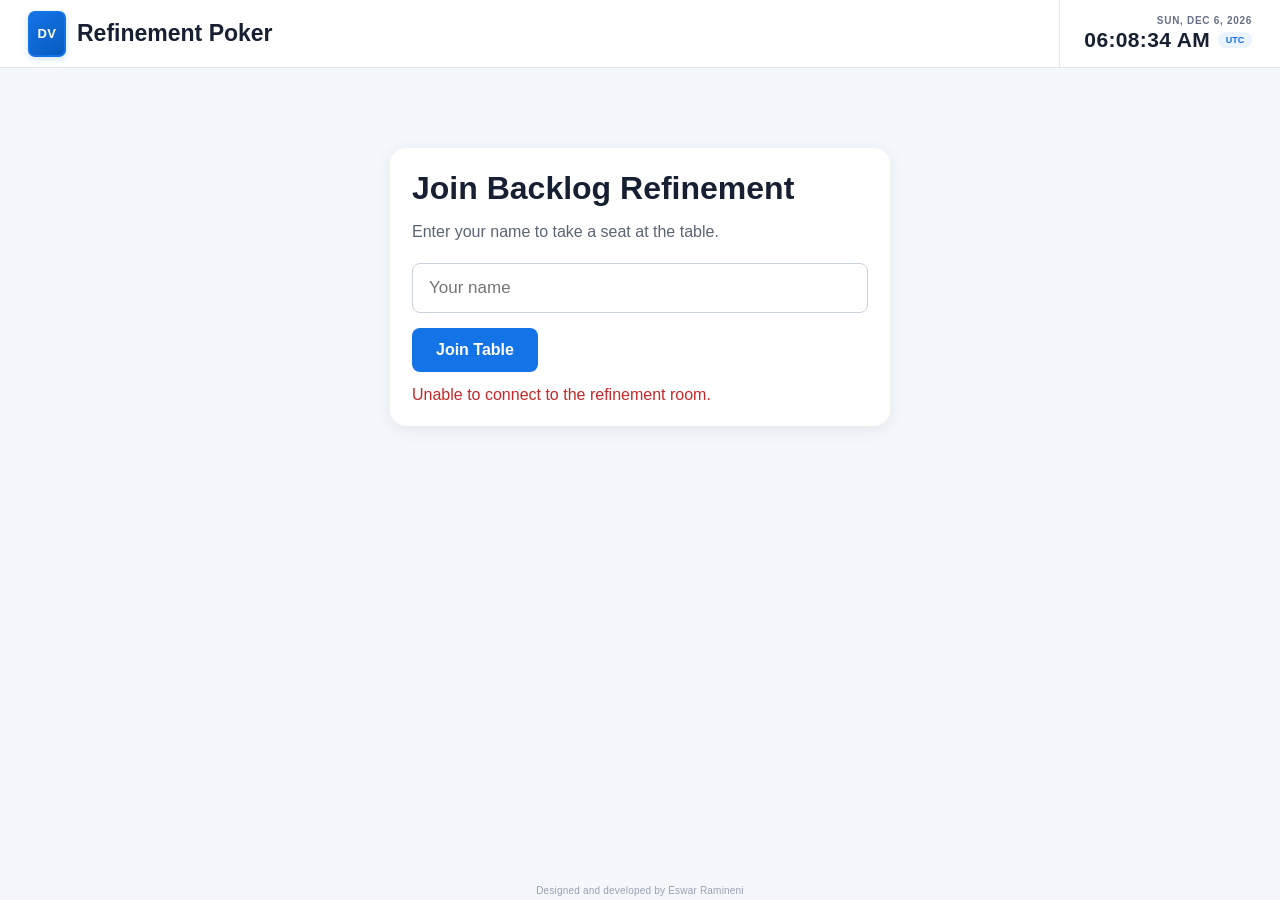
==== commit a7e37d70: "Add refinement games and food voting modes" ====
--- a/src/main/resources/static/index.html
+++ b/src/main/resources/static/index.html
@@ -7,7 +7,7 @@
     <meta name="viewport"
           content="width=device-width, initial-scale=1.0">
 
-    <title>DV Refinement Poker</title>
+    <title>Refinement Poker</title>
 
     <style>
 
@@ -25,6 +25,15 @@
             color: #172033;
         }
 
+        button,
+        input {
+            font-family: inherit;
+        }
+
+        button {
+            cursor: pointer;
+        }
+
         /* =====================================================
            HEADER
            ===================================================== */
@@ -32,11 +41,17 @@
         .header {
             height: 68px;
 
-            background: white;
+            padding: 0 28px;
+
+            display: flex;
+            align-items: center;
+            justify-content: space-between;
+
+            background: #ffffff;
             border-bottom: 1px solid #dfe5ec;
-
-            padding: 0 28px;
-
+        }
+
+        .header-left {
             display: flex;
             align-items: center;
             gap: 11px;
@@ -45,8 +60,93 @@
             font-weight: 700;
         }
 
-        .header-icon {
-            font-size: 25px;
+        .dv-logo-card {
+            width: 38px;
+            height: 46px;
+
+            display: flex;
+            align-items: center;
+            justify-content: center;
+
+            border: 2px solid #1473e6;
+            border-radius: 7px;
+
+            background:
+                    linear-gradient(
+                            145deg,
+                            #1473e6,
+                            #075bbf
+                    );
+
+            color: white;
+
+            font-size: 13px;
+            font-weight: 800;
+
+            letter-spacing: 0.5px;
+
+            box-shadow:
+                    0 2px 6px rgba(20, 115, 230, 0.22);
+        }
+
+        .header-clock {
+            height: 100%;
+
+            padding-left: 24px;
+
+            display: flex;
+            flex-direction: column;
+            align-items: flex-end;
+            justify-content: center;
+
+            border-left: 1px solid #e5eaf0;
+        }
+
+        .header-date {
+            margin-bottom: 2px;
+
+            color: #667085;
+
+            font-size: 10px;
+            font-weight: 800;
+
+            letter-spacing: 0.7px;
+
+            text-transform: uppercase;
+        }
+
+        .header-time-row {
+            display: flex;
+            align-items: center;
+            justify-content: flex-end;
+            gap: 8px;
+        }
+
+        .header-live-time {
+            color: #172033;
+
+            font-size: 21px;
+            font-weight: 800;
+
+            letter-spacing: 0.35px;
+
+            font-variant-numeric: tabular-nums;
+        }
+
+        .header-timezone {
+            min-width: 34px;
+
+            padding: 3px 7px;
+
+            border-radius: 8px;
+
+            background: #eaf3ff;
+            color: #1473e6;
+
+            text-align: center;
+
+            font-size: 9px;
+            font-weight: 800;
         }
 
         /* =====================================================
@@ -62,11 +162,11 @@
         }
 
         .panel {
+            padding: 22px;
+
+            border-radius: 16px;
+
             background: white;
-
-            border-radius: 16px;
-
-            padding: 22px;
 
             box-shadow:
                     0 4px 18px rgba(0, 0, 0, 0.07);
@@ -83,8 +183,7 @@
         }
 
         .join-box h1 {
-            margin-top: 0;
-            margin-bottom: 12px;
+            margin: 0 0 12px;
 
             font-size: 32px;
         }
@@ -98,9 +197,8 @@
         input {
             width: 100%;
 
+            margin-bottom: 15px;
             padding: 14px 16px;
-
-            margin-bottom: 15px;
 
             border: 1px solid #cbd3dd;
             border-radius: 8px;
@@ -114,12 +212,6 @@
             border-color: #1473e6;
         }
 
-        button {
-            cursor: pointer;
-
-            font-family: inherit;
-        }
-
         .primary-button {
             padding: 13px 24px;
 
@@ -130,7 +222,7 @@
             color: white;
 
             font-size: 16px;
-            font-weight: 600;
+            font-weight: 700;
         }
 
         .message {
@@ -140,7 +232,7 @@
         }
 
         /* =====================================================
-           ROOM HEADER
+           ROOM
            ===================================================== */
 
         #roomScreen {
@@ -179,26 +271,26 @@
 
             padding: 7px 12px;
 
+            border-radius: 18px;
+
             background: #ecfdf3;
             color: #027a48;
 
-            border-radius: 18px;
-
             font-size: 13px;
-            font-weight: 600;
+            font-weight: 700;
         }
 
         .live-dot {
             width: 8px;
             height: 8px;
 
+            border-radius: 50%;
+
             background: #12b76a;
-
-            border-radius: 50%;
         }
 
         /* =====================================================
-           MAIN DESKTOP LAYOUT
+           MAIN LAYOUT
            ===================================================== */
 
         .planning-layout {
@@ -206,7 +298,7 @@
 
             grid-template-columns:
                     minmax(650px, 2fr)
-                    minmax(320px, 0.78fr);
+                    minmax(340px, 0.82fr);
 
             gap: 20px;
 
@@ -218,7 +310,7 @@
         }
 
         /* =====================================================
-           POKER STAGE
+           TABLE STAGE
            ===================================================== */
 
         .poker-stage {
@@ -247,10 +339,6 @@
                     );
         }
 
-        /* =====================================================
-           POKER TABLE
-           ===================================================== */
-
         .poker-table {
             position: absolute;
 
@@ -282,9 +370,11 @@
 
             padding: 25px;
 
+            color: white;
+
             text-align: center;
 
-            color: white;
+            z-index: 1;
         }
 
         .table-content {
@@ -311,17 +401,17 @@
         .seat {
             position: absolute;
 
-            width: 110px;
+            width: 116px;
 
             transform: translate(-50%, -50%);
 
             text-align: center;
 
-            z-index: 5;
+            z-index: 6;
 
             transition:
-                    left 0.3s ease,
-                    top 0.3s ease;
+                    left 0.45s ease,
+                    top 0.45s ease;
         }
 
         .avatar {
@@ -357,7 +447,7 @@
         }
 
         .participant-name {
-            max-width: 110px;
+            max-width: 116px;
 
             margin: 5px auto 0;
 
@@ -370,44 +460,35 @@
             font-weight: 700;
         }
 
+        .you-badge,
+        .host-badge {
+            display: inline-block;
+
+            margin-top: 2px;
+            padding: 2px 6px;
+
+            border-radius: 8px;
+
+            font-size: 9px;
+            font-weight: 700;
+        }
+
         .you-badge {
-            display: inline-block;
-
-            margin-top: 2px;
-
-            padding: 2px 6px;
-
-            border-radius: 8px;
-
             background: #eaf3ff;
             color: #1473e6;
-
-            font-size: 9px;
-            font-weight: 700;
         }
 
         .host-badge {
-            display: inline-block;
-
-            margin-top: 2px;
-
-            padding: 2px 6px;
-
-            border-radius: 8px;
-
             background: #ede9fe;
             color: #6d28d9;
-
-            font-size: 9px;
-            font-weight: 700;
         }
 
         .vote-status {
             margin-top: 4px;
 
-            font-size: 11px;
-
             color: #667085;
+
+            font-size: 10px;
         }
 
         .vote-status.voted {
@@ -417,43 +498,122 @@
         }
 
         /* =====================================================
-           REVEALED CARD
+           PLAYED CARDS
            ===================================================== */
 
-        .revealed-card {
-            width: 38px;
-            height: 48px;
-
-            margin: 5px auto 0;
+        .table-card {
+            position: absolute;
+
+            width: 40px;
+            height: 52px;
+
+            transform: translate(-50%, -50%);
+
+            border-radius: 7px;
 
             display: flex;
             align-items: center;
             justify-content: center;
 
+            z-index: 5;
+
+            box-shadow:
+                    0 4px 10px rgba(0, 0, 0, 0.22);
+
+            transition:
+                    left 0.45s ease,
+                    top 0.45s ease;
+        }
+
+        .face-down-card {
+            border: 2px solid white;
+
+            background:
+                    repeating-linear-gradient(
+                            45deg,
+                            #1473e6,
+                            #1473e6 5px,
+                            #2f8bf0 5px,
+                            #2f8bf0 10px
+                    );
+
+            animation: playCard 0.22s ease-out;
+        }
+
+        .face-down-card::before {
+            content: "DV";
+
+            width: 27px;
+            height: 38px;
+
+            display: flex;
+            align-items: center;
+            justify-content: center;
+
+            border: 1px solid rgba(255, 255, 255, 0.9);
+            border-radius: 4px;
+
+            background: rgba(255, 255, 255, 0.08);
+            color: white;
+
+            font-size: 10px;
+            font-weight: 800;
+
+            letter-spacing: 0.5px;
+        }
+
+        .face-up-card {
             border: 2px solid #1473e6;
-            border-radius: 6px;
 
             background: white;
             color: #1473e6;
 
-            font-size: 17px;
-            font-weight: 700;
-
-            box-shadow:
-                    0 2px 6px rgba(0, 0, 0, 0.12);
-
-            animation: revealCard 0.25s ease-out;
+            font-size: 18px;
+            font-weight: 800;
+
+            animation: revealCard 0.3s ease-out;
+        }
+
+        .face-up-card.choice-card {
+            width: 48px;
+
+            font-size: 22px;
+        }
+
+        @keyframes playCard {
+
+            from {
+                transform:
+                        translate(-50%, -50%)
+                        scale(0.5);
+
+                opacity: 0;
+            }
+
+            to {
+                transform:
+                        translate(-50%, -50%)
+                        scale(1);
+
+                opacity: 1;
+            }
         }
 
         @keyframes revealCard {
 
             from {
-                transform: scale(0.5) rotateY(90deg);
-                opacity: 0;
+                transform:
+                        translate(-50%, -50%)
+                        rotateY(90deg);
+
+                opacity: 0.4;
             }
 
             to {
-                transform: scale(1) rotateY(0);
+                transform:
+                        translate(-50%, -50%)
+                        rotateY(0deg);
+
                 opacity: 1;
             }
         }
@@ -471,7 +631,7 @@
 
             min-height: 500px;
 
-            padding: 18px;
+            padding: 16px;
 
             border: 1px solid #e3e8ef;
             border-radius: 16px;
@@ -484,35 +644,117 @@
             overflow-y: auto;
         }
 
-        .side-section {
-            padding-bottom: 16px;
+        /* =====================================================
+           ACTIVITY TABS
+           ===================================================== */
+
+        .activity-tabs {
+            display: grid;
+
+            grid-template-columns:
+                    repeat(3, 1fr);
+
+            gap: 6px;
+
+            margin-bottom: 15px;
+            padding: 4px;
+
+            border-radius: 10px;
+
+            background: #edf2f7;
+        }
+
+        .activity-tab {
+            min-width: 0;
+
+            padding: 9px 5px;
+
+            border: none;
+            border-radius: 8px;
+
+            background: transparent;
+            color: #667085;
+
+            font-size: 11px;
+            font-weight: 800;
+
+            transition:
+                    background 0.15s ease,
+                    color 0.15s ease,
+                    box-shadow 0.15s ease;
+        }
+
+        .activity-tab.active {
+            background: white;
+            color: #1473e6;
+
+            box-shadow:
+                    0 1px 5px rgba(16, 24, 40, 0.09);
+        }
+
+        .activity-tab:disabled:not(.active) {
+            cursor: default;
+
+            opacity: 0.55;
+        }
+
+        .activity-note {
+            margin: -7px 0 12px;
+
+            color: #98a2b3;
+
+            text-align: center;
+
+            font-size: 9px;
+        }
+
+        /* =====================================================
+           OPTIONS
+           ===================================================== */
+
+        .options-section {
+            padding-bottom: 15px;
 
             border-bottom: 1px solid #e2e7ed;
         }
 
         .section-title {
-            margin-bottom: 13px;
+            margin-bottom: 5px;
 
             font-size: 16px;
             font-weight: 700;
         }
 
-        /* =====================================================
-           ESTIMATE CARDS
-           ===================================================== */
-
-        .cards {
+        .section-helper {
+            margin: 0 0 13px;
+
+            color: #667085;
+
+            font-size: 10px;
+
+            line-height: 1.35;
+        }
+
+        .option-grid {
             display: grid;
-
+            gap: 8px;
+        }
+
+        .option-grid.estimate-grid {
             grid-template-columns:
-                    repeat(5, minmax(45px, 1fr));
-
-            gap: 8px;
-        }
-
-        .poker-card {
-            width: 100%;
-            height: 58px;
+                    repeat(3, 1fr);
+        }
+
+        .option-grid.choice-grid {
+            grid-template-columns:
+                    repeat(2, minmax(0, 1fr));
+        }
+
+        .option-button {
+            min-width: 0;
+            min-height: 58px;
+
+            padding: 8px;
 
             border: 2px solid #1473e6;
             border-radius: 8px;
@@ -520,7 +762,14 @@
             background: white;
             color: #1473e6;
 
-            font-size: 17px;
+            display: flex;
+            align-items: center;
+            justify-content: center;
+            gap: 6px;
+
+            text-align: center;
+
+            font-size: 14px;
             font-weight: 700;
 
             transition:
@@ -529,23 +778,135 @@
                     color 0.12s ease;
         }
 
-        .poker-card:hover:not(:disabled) {
-            transform: translateY(-3px);
+        .option-button:hover:not(:disabled) {
+            transform: translateY(-2px);
 
             background: #eef6ff;
         }
 
-        .poker-card.selected {
-            transform: translateY(-3px);
+        .option-button.selected {
+            transform: translateY(-2px);
 
             background: #1473e6;
             color: white;
         }
 
-        .poker-card:disabled {
+        .option-button:disabled {
             cursor: not-allowed;
 
-            opacity: 0.5;
+            opacity: 0.52;
+        }
+
+        .estimate-grid .option-button {
+            min-height: 62px;
+
+            font-size: 18px;
+        }
+
+        .option-icon {
+            flex: 0 0 auto;
+
+            font-size: 18px;
+        }
+
+        .option-label {
+            min-width: 0;
+
+            overflow: hidden;
+
+            white-space: nowrap;
+            text-overflow: ellipsis;
+
+            font-size: 11px;
+        }
+
+        /* =====================================================
+           TIMER
+           ===================================================== */
+
+        .timer-section {
+            padding: 13px 0 14px;
+
+            border-bottom: 1px solid #e2e7ed;
+
+            text-align: center;
+        }
+
+        .timer-header {
+            display: flex;
+            align-items: center;
+            justify-content: space-between;
+
+            margin-bottom: 6px;
+        }
+
+        .timer-title {
+            font-size: 14px;
+            font-weight: 700;
+        }
+
+        .timer-badge {
+            padding: 3px 7px;
+
+            border-radius: 10px;
+
+            background: #eef2f6;
+            color: #667085;
+
+            font-size: 9px;
+            font-weight: 700;
+        }
+
+        .timer-display {
+            margin: 1px 0 8px;
+
+            color: #1473e6;
+
+            font-size: 34px;
+            font-weight: 800;
+
+            letter-spacing: 1px;
+
+            font-variant-numeric: tabular-nums;
+        }
+
+        .timer-display.warning {
+            color: #d97706;
+        }
+
+        .timer-display.expired {
+            color: #c62828;
+
+            font-size: 23px;
+        }
+
+        .timer-button {
+            display: none;
+
+            width: 100%;
+
+            padding: 9px;
+
+            border: 1px solid #1473e6;
+            border-radius: 7px;
+
+            background: #eef6ff;
+            color: #1473e6;
+
+            font-size: 12px;
+            font-weight: 700;
+        }
+
+        .timer-button:hover {
+            background: #dcecff;
+        }
+
+        .timer-note {
+            margin-top: 6px;
+
+            color: #98a2b3;
+
+            font-size: 9px;
         }
 
         /* =====================================================
@@ -555,7 +916,7 @@
         .results-panel {
             display: none;
 
-            padding: 16px 0 2px;
+            padding: 14px 0 3px;
         }
 
         .summary-grid {
@@ -566,13 +927,13 @@
 
             gap: 7px;
 
-            margin-bottom: 17px;
+            margin-bottom: 15px;
         }
 
         .summary-item {
             min-width: 0;
 
-            padding: 11px 5px;
+            padding: 10px 5px;
 
             border: 1px solid #e1e6ec;
             border-radius: 9px;
@@ -589,7 +950,7 @@
 
             color: #667085;
 
-            font-size: 10px;
+            font-size: 9px;
         }
 
         .summary-item strong {
@@ -599,18 +960,14 @@
 
             color: #1473e6;
 
-            font-size: 20px;
+            font-size: 19px;
 
             white-space: nowrap;
             text-overflow: ellipsis;
         }
 
-        /* =====================================================
-           DISTRIBUTION
-           ===================================================== */
-
         .distribution-title {
-            margin: 4px 0 10px;
+            margin: 3px 0 9px;
 
             font-size: 13px;
             font-weight: 700;
@@ -624,9 +981,9 @@
             display: grid;
 
             grid-template-columns:
-                    25px
+                    92px
                     minmax(60px, 1fr)
-                    72px;
+                    64px;
 
             gap: 6px;
 
@@ -636,14 +993,17 @@
         }
 
         .distribution-point {
-            text-align: center;
-
-            font-size: 11px;
+            overflow: hidden;
+
+            white-space: nowrap;
+            text-overflow: ellipsis;
+
+            font-size: 9px;
             font-weight: 700;
         }
 
         .distribution-track {
-            height: 16px;
+            height: 15px;
 
             overflow: hidden;
 
@@ -665,7 +1025,7 @@
         .distribution-count {
             color: #667085;
 
-            font-size: 9px;
+            font-size: 8px;
 
             white-space: nowrap;
         }
@@ -678,7 +1038,7 @@
             display: none;
 
             margin-top: auto;
-            padding-top: 15px;
+            padding-top: 14px;
 
             border-top: 1px solid #e1e6ec;
         }
@@ -709,7 +1069,7 @@
         }
 
         /* =====================================================
-           FOOTER CREDIT
+           FOOTER
            ===================================================== */
 
         .footer-credit {
@@ -721,12 +1081,11 @@
 
             z-index: 50;
 
+            color: #98a2b3;
+
             text-align: center;
 
-            color: #98a2b3;
-
             font-size: 10px;
-            font-weight: 400;
 
             letter-spacing: 0.2px;
 
@@ -762,11 +1121,41 @@
         @media (max-width: 650px) {
 
             .header {
-                height: 58px;
-
-                padding: 0 15px;
-
-                font-size: 19px;
+                height: auto;
+                min-height: 58px;
+
+                padding: 8px 15px;
+            }
+
+            .header-left {
+                font-size: 18px;
+            }
+
+            .header-clock {
+                padding-left: 12px;
+            }
+
+            .header-date {
+                font-size: 8px;
+            }
+
+            .header-live-time {
+                font-size: 16px;
+            }
+
+            .header-timezone {
+                min-width: 29px;
+
+                padding: 2px 5px;
+
+                font-size: 7px;
+            }
+
+            .dv-logo-card {
+                width: 32px;
+                height: 39px;
+
+                font-size: 11px;
             }
 
             .container {
@@ -827,22 +1216,26 @@
                 font-size: 9px;
             }
 
-            .revealed-card {
-                width: 34px;
-                height: 42px;
-
-                font-size: 14px;
-            }
-
-            .cards {
-                grid-template-columns:
-                        repeat(5, 1fr);
-            }
-
-            .poker-card {
-                height: 52px;
-
-                font-size: 15px;
+            .table-card {
+                width: 33px;
+                height: 44px;
+            }
+
+            .face-down-card::before {
+                width: 22px;
+                height: 31px;
+
+                font-size: 8px;
+            }
+
+            .face-up-card.choice-card {
+                width: 40px;
+
+                font-size: 17px;
+            }
+
+            .option-grid.choice-grid {
+                grid-template-columns: 1fr;
             }
 
             .footer-credit {
@@ -858,19 +1251,40 @@
 
 <body>
 
-<!-- =====================================================
-     HEADER
-     ===================================================== -->
-
 <div class="header">
 
-    <span class="header-icon">
-        🃏
-    </span>
-
-    <span>
-        DV Refinement Poker
-    </span>
+    <div class="header-left">
+
+        <div class="dv-logo-card">
+            DV
+        </div>
+
+        <span>
+            Refinement Poker
+        </span>
+
+    </div>
+
+
+    <div class="header-clock">
+
+        <div id="currentDate"
+             class="header-date">
+        </div>
+
+        <div class="header-time-row">
+
+            <span id="currentTime"
+                  class="header-live-time">
+            </span>
+
+            <span id="currentTimezone"
+                  class="header-timezone">
+            </span>
+
+        </div>
+
+    </div>
 
 </div>
 
@@ -878,9 +1292,7 @@
 <div class="container">
 
 
-    <!-- =================================================
-         JOIN SCREEN
-         ================================================= -->
+    <!-- JOIN -->
 
     <div id="joinScreen"
          class="panel join-box">
@@ -916,14 +1328,10 @@
     </div>
 
 
-    <!-- =================================================
-         REFINEMENT ROOM
-         ================================================= -->
+    <!-- ROOM -->
 
     <div id="roomScreen"
          class="panel">
-
-        <!-- ROOM HEADER -->
 
         <div class="room-header">
 
@@ -951,16 +1359,10 @@
         </div>
 
 
-        <!-- =================================================
-             MAIN TWO COLUMN LAYOUT
-             ================================================= -->
-
         <div class="planning-layout">
 
 
-            <!-- =============================================
-                 LEFT: POKER TABLE
-                 ============================================= -->
+            <!-- LEFT -->
 
             <div class="table-column">
 
@@ -975,24 +1377,20 @@
 
                         <div class="table-content">
 
-                            <div id="waitingContent">
-
-                                <div id="tableTitle"
-                                     class="table-title">
-
-                                    DV Refinement Poker
-
-                                </div>
-
-                                <div id="tableStatus"
-                                     class="table-status">
-
-                                    Waiting for votes...
-
-                                </div>
+                            <div id="tableTitle"
+                                 class="table-title">
+
+                                DV Refinement Poker
 
                             </div>
 
+                            <div id="tableStatus"
+                                 class="table-status">
+
+                                Waiting for votes...
+
+                            </div>
+
                         </div>
 
                     </div>
@@ -1002,74 +1400,105 @@
             </div>
 
 
-            <!-- =============================================
-                 RIGHT: VOTING + RESULTS
-                 ============================================= -->
+            <!-- RIGHT -->
 
             <div class="side-panel">
 
 
-                <!-- ESTIMATE -->
-
-                <div class="side-section">
-
-                    <div class="section-title">
-                        Choose your estimate
+                <!-- TABS -->
+
+                <div class="activity-tabs">
+
+                    <button
+                            id="tabESTIMATE"
+                            class="activity-tab active"
+                            onclick="changeMode('ESTIMATE')">
+
+                        Estimate
+
+                    </button>
+
+                    <button
+                            id="tabGAME"
+                            class="activity-tab"
+                            onclick="changeMode('GAME')">
+
+                        Games
+
+                    </button>
+
+                    <button
+                            id="tabFOOD"
+                            class="activity-tab"
+                            onclick="changeMode('FOOD')">
+
+                        Food & Break
+
+                    </button>
+
+                </div>
+
+
+                <div id="activityNote"
+                     class="activity-note">
+                </div>
+
+
+                <!-- OPTIONS -->
+
+                <div class="options-section">
+
+                    <div id="optionsTitle"
+                         class="section-title">
                     </div>
 
-
-                    <div class="cards">
-
-                        <button class="poker-card"
-                                onclick="vote(this, '0')">
-                            0
-                        </button>
-
-                        <button class="poker-card"
-                                onclick="vote(this, '1')">
-                            1
-                        </button>
-
-                        <button class="poker-card"
-                                onclick="vote(this, '2')">
-                            2
-                        </button>
-
-                        <button class="poker-card"
-                                onclick="vote(this, '3')">
-                            3
-                        </button>
-
-                        <button class="poker-card"
-                                onclick="vote(this, '5')">
-                            5
-                        </button>
-
-                        <button class="poker-card"
-                                onclick="vote(this, '8')">
-                            8
-                        </button>
-
-                        <button class="poker-card"
-                                onclick="vote(this, '13')">
-                            13
-                        </button>
-
-                        <button class="poker-card"
-                                onclick="vote(this, '21')">
-                            21
-                        </button>
-
-                        <button class="poker-card"
-                                onclick="vote(this, '?')">
-                            ?
-                        </button>
-
-                        <button class="poker-card"
-                                onclick="vote(this, '☕')">
-                            ☕
-                        </button>
-
+                    <p id="optionsHelper"
+                       class="section-helper">
+                    </p>
+
+                    <div id="optionsGrid"
+                         class="option-grid">
+                    </div>
+
+                </div>
+
+
+                <!-- TIMER -->
+
+                <div id="timerSection"
+                     class="timer-section">
+
+                    <div class="timer-header">
+
+                        <span class="timer-title">
+                            Voting Timer
+                        </span>
+
+                        <span id="timerBadge"
+                              class="timer-badge">
+                            Ready
+                        </span>
+
+                    </div>
+
+                    <div id="timerDisplay"
+                         class="timer-display">
+
+                        00:30
+
+                    </div>
+
+                    <button
+                            id="startTimerButton"
+                            class="timer-button"
+                            onclick="startTimer()">
+
+                        Start 30s Timer
+
+                    </button>
+
+                    <div class="timer-note">
+                        Host can restart the timer at any time.
                     </div>
 
                 </div>
@@ -1081,7 +1510,7 @@
                      class="results-panel">
 
                     <div class="section-title">
-                        Round Results
+                        Results
                     </div>
 
 
@@ -1089,11 +1518,11 @@
 
                         <div class="summary-item">
 
-                            <span>
+                            <span id="resultLabel1">
                                 Average
                             </span>
 
-                            <strong id="averageVote">
+                            <strong id="resultValue1">
                                 -
                             </strong>
 
@@ -1102,11 +1531,11 @@
 
                         <div class="summary-item">
 
-                            <span>
+                            <span id="resultLabel2">
                                 Most Voted
                             </span>
 
-                            <strong id="mostVoted">
+                            <strong id="resultValue2">
                                 -
                             </strong>
 
@@ -1115,11 +1544,11 @@
 
                         <div class="summary-item">
 
-                            <span>
+                            <span id="resultLabel3">
                                 Total Votes
                             </span>
 
-                            <strong id="totalVotes">
+                            <strong id="resultValue3">
                                 -
                             </strong>
 
@@ -1131,7 +1560,6 @@
                     <div class="distribution-title">
                         Vote Distribution
                     </div>
-
 
                     <div id="voteDistribution"
                          class="distribution">
@@ -1154,7 +1582,6 @@
 
                     </button>
 
-
                     <button
                             id="resetButton"
                             class="reset-button"
@@ -1175,10 +1602,6 @@
 </div>
 
 
-<!-- =====================================================
-     FOOTER
-     ===================================================== -->
-
 <div class="footer-credit">
     Designed and developed by Eswar Ramineni
 </div>
@@ -1188,13 +1611,377 @@
 
     let socket;
 
-    let joined = false;
-
-    let revealed = false;
-
-    let previousRevealed = false;
-
-    let joinedName = "";
+    let joined =
+        false;
+
+    let joinedName =
+        "";
+
+    let revealed =
+        false;
+
+    let previousRevealed =
+        false;
+
+    let currentMode =
+        "ESTIMATE";
+
+    let previousMode =
+        "ESTIMATE";
+
+    let localSelection =
+        null;
+
+    let timerEndEpochMs =
+        0;
+
+    let timerInterval =
+        null;
+
+    let timerSoundPlayedFor =
+        0;
+
+    let audioContext =
+        null;
+
+
+    const MODE_OPTIONS = {
+
+        ESTIMATE: [
+            {
+                value: "1",
+                label: "1",
+                visual: "1"
+            },
+            {
+                value: "2",
+                label: "2",
+                visual: "2"
+            },
+            {
+                value: "3",
+                label: "3",
+                visual: "3"
+            },
+            {
+                value: "5",
+                label: "5",
+                visual: "5"
+            },
+            {
+                value: "13",
+                label: "13",
+                visual: "13"
+            },
+            {
+                value: "?",
+                label: "?",
+                visual: "?"
+            }
+        ],
+
+        GAME: [
+            {
+                value: "PING_PONG",
+                label: "Ping Pong",
+                visual: "🏓"
+            },
+            {
+                value: "BASKETBALL",
+                label: "Basketball",
+                visual: "🏀"
+            },
+            {
+                value: "PICKLEBALL",
+                label: "Pickleball",
+                visual: "🏓"
+            },
+            {
+                value: "CRICKET",
+                label: "Cricket",
+                visual: "🏏"
+            },
+            {
+                value: "BADMINTON",
+                label: "Badminton",
+                visual: "🏸"
+            },
+            {
+                value: "GOLF",
+                label: "Golf",
+                visual: "⛳"
+            },
+            {
+                value: "CHESS",
+                label: "Chess",
+                visual: "♟️"
+            },
+            {
+                value: "BILLIARDS",
+                label: "Billiards",
+                visual: "🎱"
+            },
+            {
+                value: "VIDEO_GAMES",
+                label: "Video Games",
+                visual: "🎮"
+            },
+            {
+                value: "SKATING",
+                label: "Skating",
+                visual: "🛼"
+            },
+            {
+                value: "ICE_SKATING",
+                label: "Ice Skating",
+                visual: "⛸️"
+            },
+            {
+                value: "SWIMMING",
+                label: "Swimming",
+                visual: "🏊"
+            }
+        ],
+
+        FOOD: [
+            {
+                value: "COFFEE",
+                label: "Coffee",
+                visual: "☕"
+            },
+            {
+                value: "LUNCH",
+                label: "Lunch",
+                visual: "🥪"
+            },
+            {
+                value: "SNACKS",
+                label: "Snacks",
+                visual: "🍪"
+            },
+            {
+                value: "RESTAURANT",
+                label: "Restaurant",
+                visual: "🍽️"
+            },
+            {
+                value: "PUB_AFTER_WORK",
+                label: "Pub / After Work",
+                visual: "🍻"
+            }
+        ]
+    };
+
+
+    /* =====================================================
+       HEADER CLOCK
+       ===================================================== */
+
+    function updateDateTime() {
+
+        const now =
+            new Date();
+
+
+        document
+            .getElementById(
+                "currentDate"
+            )
+            .innerText =
+            new Intl.DateTimeFormat(
+                undefined,
+                {
+                    weekday: "short",
+                    month: "short",
+                    day: "numeric",
+                    year: "numeric"
+                }
+            ).format(now);
+
+
+        document
+            .getElementById(
+                "currentTime"
+            )
+            .innerText =
+            new Intl.DateTimeFormat(
+                undefined,
+                {
+                    hour: "2-digit",
+                    minute: "2-digit",
+                    second: "2-digit",
+                    hour12: true
+                }
+            ).format(now);
+
+
+        const timezonePart =
+            new Intl.DateTimeFormat(
+                undefined,
+                {
+                    timeZoneName: "short"
+                }
+            )
+            .formatToParts(now)
+            .find(
+                part =>
+                    part.type ===
+                    "timeZoneName"
+            );
+
+
+        document
+            .getElementById(
+                "currentTimezone"
+            )
+            .innerText =
+            timezonePart
+                ? timezonePart.value
+                : "";
+    }
+
+
+    updateDateTime();
+
+    setInterval(
+        updateDateTime,
+        1000
+    );
+
+
+    /* =====================================================
+       AUDIO
+       ===================================================== */
+
+    function unlockAudio() {
+
+        try {
+
+            if (!audioContext) {
+
+                audioContext =
+                    new (
+                        window.AudioContext ||
+                        window.webkitAudioContext
+                    )();
+            }
+
+
+            if (
+                audioContext.state ===
+                "suspended"
+            ) {
+
+                audioContext.resume();
+            }
+
+        } catch (error) {
+
+            console.log(
+                "Audio unavailable",
+                error
+            );
+        }
+    }
+
+
+    function playTimeUpSound() {
+
+        if (!audioContext) {
+            return;
+        }
+
+
+        try {
+
+            const now =
+                audioContext.currentTime;
+
+
+            playTone(
+                660,
+                now,
+                0.12
+            );
+
+
+            playTone(
+                880,
+                now + 0.14,
+                0.18
+            );
+
+        } catch (error) {
+
+            console.log(
+                "Unable to play timer chime",
+                error
+            );
+        }
+    }
+
+
+    function playTone(
+        frequency,
+        startTime,
+        duration
+    ) {
+
+        const oscillator =
+            audioContext.createOscillator();
+
+
+        const gain =
+            audioContext.createGain();
+
+
+        oscillator.type =
+            "sine";
+
+
+        oscillator.frequency.value =
+            frequency;
+
+
+        gain.gain.setValueAtTime(
+            0.0001,
+            startTime
+        );
+
+
+        gain.gain.exponentialRampToValueAtTime(
+            0.12,
+            startTime + 0.02
+        );
+
+
+        gain.gain.exponentialRampToValueAtTime(
+            0.0001,
+            startTime + duration
+        );
+
+
+        oscillator.connect(
+            gain
+        );
+
+
+        gain.connect(
+            audioContext.destination
+        );
+
+
+        oscillator.start(
+            startTime
+        );
+
+
+        oscillator.stop(
+            startTime +
+            duration +
+            0.03
+        );
+    }
 
 
     /* =====================================================
@@ -1204,7 +1991,8 @@
     function connect() {
 
         const protocol =
-            window.location.protocol === "https:"
+            window.location.protocol ===
+            "https:"
                 ? "wss:"
                 : "ws:";
 
@@ -1218,77 +2006,100 @@
             );
 
 
-        socket.onopen = function () {
-
-            console.log(
-                "Refinement Poker WebSocket connected"
-            );
-        };
-
-
-        socket.onerror = function (error) {
-
-            console.error(
-                "WebSocket error:",
-                error
-            );
-
-
-            document
-                .getElementById("joinError")
-                .innerText =
-                "Unable to connect to the refinement room.";
-        };
-
-
-        socket.onmessage = function (event) {
-
-            const data =
-                JSON.parse(event.data);
-
-
-            if (data.type === "ERROR") {
+        socket.onopen =
+            function () {
+
+                console.log(
+                    "Refinement room WebSocket connected"
+                );
+            };
+
+
+        socket.onerror =
+            function (error) {
+
+                console.error(
+                    "WebSocket error:",
+                    error
+                );
+
 
                 document
-                    .getElementById("joinError")
+                    .getElementById(
+                        "joinError"
+                    )
                     .innerText =
-                    data.message;
-
-                return;
-            }
-
-
-            if (data.type === "STATE") {
-
-                if (!joined) {
-
-                    joined = true;
-
+                    "Unable to connect to the refinement room.";
+            };
+
+
+        socket.onmessage =
+            function (event) {
+
+                const data =
+                    JSON.parse(
+                        event.data
+                    );
+
+
+                if (
+                    data.type ===
+                    "ERROR"
+                ) {
 
                     document
-                        .getElementById("joinScreen")
-                        .style.display =
-                        "none";
-
-
-                    document
-                        .getElementById("roomScreen")
-                        .style.display =
-                        "block";
+                        .getElementById(
+                            "joinError"
+                        )
+                        .innerText =
+                        data.message;
+
+                    return;
                 }
 
 
-                renderState(data);
-            }
-        };
-
-
-        socket.onclose = function () {
-
-            console.log(
-                "Refinement Poker WebSocket disconnected"
-            );
-        };
+                if (
+                    data.type ===
+                    "STATE"
+                ) {
+
+                    if (!joined) {
+
+                        joined =
+                            true;
+
+
+                        document
+                            .getElementById(
+                                "joinScreen"
+                            )
+                            .style.display =
+                            "none";
+
+
+                        document
+                            .getElementById(
+                                "roomScreen"
+                            )
+                            .style.display =
+                            "block";
+                    }
+
+
+                    renderState(
+                        data
+                    );
+                }
+            };
+
+
+        socket.onclose =
+            function () {
+
+                console.log(
+                    "Refinement room WebSocket disconnected"
+                );
+            };
     }
 
 
@@ -1298,9 +2109,14 @@
 
     function joinRoom() {
 
+        unlockAudio();
+
+
         const name =
             document
-                .getElementById("nameInput")
+                .getElementById(
+                    "nameInput"
+                )
                 .value
                 .trim();
 
@@ -1308,7 +2124,9 @@
         if (!name) {
 
             document
-                .getElementById("joinError")
+                .getElementById(
+                    "joinError"
+                )
                 .innerText =
                 "Please enter your name.";
 
@@ -1316,11 +2134,16 @@
         }
 
 
-        if (!socket ||
-            socket.readyState !== WebSocket.OPEN) {
+        if (
+            !socket ||
+            socket.readyState !==
+            WebSocket.OPEN
+        ) {
 
             document
-                .getElementById("joinError")
+                .getElementById(
+                    "joinError"
+                )
                 .innerText =
                 "Connecting to server. Please try again.";
 
@@ -1328,61 +2151,339 @@
         }
 
 
-        joinedName = name;
+        joinedName =
+            name;
 
 
         socket.send(
             JSON.stringify({
-
                 action: "JOIN",
-
                 name: name
-
             })
         );
     }
 
 
     /* =====================================================
-       VOTE
+       MODE
        ===================================================== */
 
-    function vote(button, value) {
-
-        if (revealed) {
-            return;
-        }
-
-
-        document
-            .querySelectorAll(".poker-card")
-            .forEach(
-                card =>
-                    card.classList.remove(
-                        "selected"
-                    )
-            );
-
-
-        button
-            .classList
-            .add("selected");
+    function changeMode(
+        mode
+    ) {
+
+        unlockAudio();
 
 
         socket.send(
             JSON.stringify({
-
-                action: "VOTE",
-
-                vote: value
-
+                action: "CHANGE_MODE",
+                mode: mode
             })
         );
     }
 
 
     /* =====================================================
-       REVEAL
+       VOTE
+       ===================================================== */
+
+    function vote(
+        button,
+        selection
+    ) {
+
+        unlockAudio();
+
+
+        if (revealed) {
+            return;
+        }
+
+
+        localSelection =
+            selection;
+
+
+        document
+            .querySelectorAll(
+                ".option-button"
+            )
+            .forEach(
+                option =>
+                    option
+                        .classList
+                        .remove(
+                            "selected"
+                        )
+            );
+
+
+        button
+            .classList
+            .add(
+                "selected"
+            );
+
+
+        socket.send(
+            JSON.stringify({
+                action: "VOTE",
+                selection: selection
+            })
+        );
+    }
+
+
+    /* =====================================================
+       TIMER
+       ===================================================== */
+
+    function startTimer() {
+
+        unlockAudio();
+
+
+        socket.send(
+            JSON.stringify({
+                action: "START_TIMER"
+            })
+        );
+    }
+
+
+    function renderTimer(
+        data
+    ) {
+
+        const timerSection =
+            document.getElementById(
+                "timerSection"
+            );
+
+
+        const startButton =
+            document.getElementById(
+                "startTimerButton"
+            );
+
+
+        timerSection.style.display =
+            data.revealed
+                ? "none"
+                : "block";
+
+
+        startButton.style.display =
+            (
+                data.youAreHost &&
+                !data.revealed
+            )
+                ? "block"
+                : "none";
+
+
+        const incomingEnd =
+            Number(
+                data.timerEndEpochMs ||
+                0
+            );
+
+
+        if (
+            incomingEnd !==
+            timerEndEpochMs
+        ) {
+
+            timerEndEpochMs =
+                incomingEnd;
+
+
+            if (timerInterval) {
+
+                clearInterval(
+                    timerInterval
+                );
+
+                timerInterval =
+                    null;
+            }
+
+
+            if (
+                timerEndEpochMs > 0
+            ) {
+
+                updateTimerDisplay();
+
+
+                timerInterval =
+                    setInterval(
+                        updateTimerDisplay,
+                        250
+                    );
+
+            } else {
+
+                resetTimerDisplay();
+            }
+        }
+    }
+
+
+    function updateTimerDisplay() {
+
+        const display =
+            document.getElementById(
+                "timerDisplay"
+            );
+
+
+        const badge =
+            document.getElementById(
+                "timerBadge"
+            );
+
+
+        const remaining =
+            timerEndEpochMs -
+            Date.now();
+
+
+        if (
+            remaining <= 0
+        ) {
+
+            display.innerText =
+                "Time's up";
+
+
+            display.classList
+                .remove(
+                    "warning"
+                );
+
+
+            display.classList
+                .add(
+                    "expired"
+                );
+
+
+            badge.innerText =
+                "Finished";
+
+
+            if (timerInterval) {
+
+                clearInterval(
+                    timerInterval
+                );
+
+                timerInterval =
+                    null;
+            }
+
+
+            if (
+                timerEndEpochMs > 0 &&
+                timerSoundPlayedFor !==
+                timerEndEpochMs
+            ) {
+
+                timerSoundPlayedFor =
+                    timerEndEpochMs;
+
+
+                playTimeUpSound();
+            }
+
+
+            return;
+        }
+
+
+        const seconds =
+            Math.ceil(
+                remaining /
+                1000
+            );
+
+
+        display.innerText =
+            "00:" +
+            String(seconds)
+                .padStart(
+                    2,
+                    "0"
+                );
+
+
+        display.classList
+            .remove(
+                "expired"
+            );
+
+
+        if (
+            seconds <= 10
+        ) {
+
+            display.classList
+                .add(
+                    "warning"
+                );
+
+
+            badge.innerText =
+                "Ending soon";
+
+        } else {
+
+            display.classList
+                .remove(
+                    "warning"
+                );
+
+
+            badge.innerText =
+                "Running";
+        }
+    }
+
+
+    function resetTimerDisplay() {
+
+        document
+            .getElementById(
+                "timerDisplay"
+            )
+            .innerText =
+            "00:30";
+
+
+        document
+            .getElementById(
+                "timerDisplay"
+            )
+            .classList
+            .remove(
+                "warning",
+                "expired"
+            );
+
+
+        document
+            .getElementById(
+                "timerBadge"
+            )
+            .innerText =
+            "Ready";
+    }
+
+
+    /* =====================================================
+       HOST ACTIONS
        ===================================================== */
 
     function revealVotes() {
@@ -1395,13 +2496,10 @@
     }
 
 
-    /* =====================================================
-       RESET
-       ===================================================== */
-
     function resetVotes() {
 
-        clearSelectedCard();
+        localSelection =
+            null;
 
 
         socket.send(
@@ -1412,31 +2510,39 @@
     }
 
 
-    function clearSelectedCard() {
-
-        document
-            .querySelectorAll(".poker-card")
-            .forEach(
-                card =>
-                    card.classList.remove(
-                        "selected"
-                    )
-            );
-    }
-
-
     /* =====================================================
-       MAIN STATE RENDER
+       STATE
        ===================================================== */
 
-    function renderState(data) {
+    function renderState(
+        data
+    ) {
 
         previousRevealed =
             revealed;
 
 
+        previousMode =
+            currentMode;
+
+
         revealed =
             data.revealed;
+
+
+        currentMode =
+            data.mode ||
+            "ESTIMATE";
+
+
+        if (
+            previousMode !==
+            currentMode
+        ) {
+
+            localSelection =
+                null;
+        }
 
 
         if (
@@ -1444,8 +2550,19 @@
             !revealed
         ) {
 
-            clearSelectedCard();
-        }
+            localSelection =
+                null;
+        }
+
+
+        renderTabs(
+            data
+        );
+
+
+        renderOptions(
+            data
+        );
 
 
         renderParticipants(
@@ -1454,11 +2571,19 @@
         );
 
 
-        renderTableStatus(data);
-
-        renderResults(data);
-
-        renderDistribution(data);
+        renderTableStatus(
+            data
+        );
+
+
+        renderTimer(
+            data
+        );
+
+
+        renderResults(
+            data
+        );
 
 
         const hostControls =
@@ -1493,31 +2618,243 @@
                 data.revealed
                     ? "block"
                     : "none";
+
+
+            document
+                .getElementById(
+                    "revealButton"
+                )
+                .innerText =
+                currentMode ===
+                "ESTIMATE"
+                    ? "Reveal Estimates"
+                    : currentMode ===
+                      "GAME"
+                        ? "Reveal Game Choice"
+                        : "Reveal Food Choice";
         }
 
 
         document
-            .getElementById("hostMessage")
+            .getElementById(
+                "hostMessage"
+            )
             .innerHTML =
             data.youAreHost
 
-                ? "<strong>You are the host.</strong> Reveal when everyone has voted."
-
-                : "Choose your estimate. Your vote stays hidden until the host reveals it.";
+                ? "<strong>You are the host.</strong> Choose the activity, then reveal when everyone has voted."
+
+                : "Choose your option. Your selection stays hidden until the host reveals it.";
+    }
+
+
+    /* =====================================================
+       TABS
+       ===================================================== */
+
+    function renderTabs(
+        data
+    ) {
+
+        [
+            "ESTIMATE",
+            "GAME",
+            "FOOD"
+        ]
+        .forEach(
+            mode => {
+
+                const tab =
+                    document
+                        .getElementById(
+                            "tab" +
+                            mode
+                        );
+
+
+                tab.classList.toggle(
+                    "active",
+                    mode ===
+                    currentMode
+                );
+
+
+                tab.disabled =
+                    !data.youAreHost;
+            }
+        );
 
 
         document
-            .querySelectorAll(".poker-card")
-            .forEach(card => {
-
-                card.disabled =
+            .getElementById(
+                "activityNote"
+            )
+            .innerText =
+            data.youAreHost
+                ? "You control the activity for the room."
+                : "The host controls the activity for the room.";
+    }
+
+
+    /* =====================================================
+       OPTIONS
+       ===================================================== */
+
+    function renderOptions(
+        data
+    ) {
+
+        const options =
+            MODE_OPTIONS[
+                currentMode
+            ];
+
+
+        const title =
+            document.getElementById(
+                "optionsTitle"
+            );
+
+
+        const helper =
+            document.getElementById(
+                "optionsHelper"
+            );
+
+
+        const grid =
+            document.getElementById(
+                "optionsGrid"
+            );
+
+
+        if (
+            currentMode ===
+            "ESTIMATE"
+        ) {
+
+            title.innerText =
+                "Choose your estimate";
+
+
+            helper.innerText =
+                "Use ? when you need clarification or still have questions.";
+
+
+            grid.className =
+                "option-grid estimate-grid";
+
+        } else if (
+            currentMode ===
+            "GAME"
+        ) {
+
+            title.innerText =
+                "What should we play?";
+
+
+            helper.innerText =
+                "Pick one activity for the team.";
+
+
+            grid.className =
+                "option-grid choice-grid";
+
+        } else {
+
+            title.innerText =
+                "What should we get?";
+
+
+            helper.innerText =
+                "Pick one food or break option.";
+
+
+            grid.className =
+                "option-grid choice-grid";
+        }
+
+
+        grid.innerHTML =
+            "";
+
+
+        options.forEach(
+            option => {
+
+                const button =
+                    document.createElement(
+                        "button"
+                    );
+
+
+                button.className =
+                    "option-button";
+
+
+                if (
+                    localSelection ===
+                    option.value
+                ) {
+
+                    button.classList.add(
+                        "selected"
+                    );
+                }
+
+
+                button.disabled =
                     data.revealed;
-            });
+
+
+                button.title =
+                    option.label;
+
+
+                button.onclick =
+                    function () {
+
+                        vote(
+                            button,
+                            option.value
+                        );
+                    };
+
+
+                if (
+                    currentMode ===
+                    "ESTIMATE"
+                ) {
+
+                    button.innerText =
+                        option.label;
+
+                } else {
+
+                    button.innerHTML = `
+
+                        <span class="option-icon">
+                            ${escapeHtml(option.visual)}
+                        </span>
+
+                        <span class="option-label">
+                            ${escapeHtml(option.label)}
+                        </span>
+
+                    `;
+                }
+
+
+                grid.appendChild(
+                    button
+                );
+            }
+        );
     }
 
 
     /* =====================================================
-       PARTICIPANTS AROUND TABLE
+       PARTICIPANTS
        ===================================================== */
 
     function renderParticipants(
@@ -1531,15 +2868,45 @@
             );
 
 
-        container.innerHTML = "";
-
-
-        const count =
-            participants.length;
-
-
-        participants.forEach(
-            (person, index) => {
+        container.innerHTML =
+            "";
+
+
+        const layouts =
+            calculateParticipantLayout(
+                participants,
+                isRevealed
+            );
+
+
+        layouts.forEach(
+            layout => {
+
+                const person =
+                    layout.person;
+
+
+                const radians =
+                    layout.angle *
+                    Math.PI /
+                    180;
+
+
+                const seatLeft =
+                    50 +
+                    42 *
+                    Math.cos(
+                        radians
+                    );
+
+
+                const seatTop =
+                    50 +
+                    33 *
+                    Math.sin(
+                        radians
+                    );
+
 
                 const seat =
                     document.createElement(
@@ -1569,144 +2936,80 @@
                     );
 
 
-                const angle =
-                    count === 1
-
-                        ? 90
-
-                        : 90 +
-                          (
-                              360 /
-                              count
-                          ) * index;
-
-
-                const radians =
-                    angle *
-                    Math.PI /
-                    180;
-
-
-                const radiusX = 42;
-
-                const radiusY = 33;
-
-
-                const left =
-                    50 +
-                    radiusX *
-                    Math.cos(radians);
-
-
-                const top =
-                    50 +
-                    radiusY *
-                    Math.sin(radians);
-
-
                 seat.style.left =
-                    left + "%";
+                    seatLeft +
+                    "%";
 
 
                 seat.style.top =
-                    top + "%";
-
-
-                const initials =
-                    getInitials(
-                        person.name
-                    );
-
-
-                let details;
-
-
-                if (isRevealed) {
-
-                    details = `
-
-                        <div class="revealed-card">
-
-                            ${escapeHtml(
-                                person.vote ?? "-"
-                            )}
-
-                        </div>
-
-                    `;
-
-                } else {
-
-                    details = `
-
-                        <div class="
-                            vote-status
-                            ${
-                                person.voted
-                                    ? "voted"
-                                    : ""
-                            }
-                        ">
-
-                            ${
-                                person.voted
-                                    ? "✓ Voted"
-                                    : "Waiting"
-                            }
-
-                        </div>
-
-                    `;
-                }
+                    seatTop +
+                    "%";
+
+
+                const statusHtml =
+                    isRevealed
+                        ? ""
+                        : `
+
+                            <div class="
+                                vote-status
+                                ${
+                                    person.voted
+                                        ? "voted"
+                                        : ""
+                                }
+                            ">
+
+                                ${
+                                    person.voted
+                                        ? currentMode === "ESTIMATE"
+                                            ? "Card played"
+                                            : "Vote submitted"
+                                        : "Waiting"
+                                }
+
+                            </div>
+
+                          `;
 
 
                 seat.innerHTML = `
 
                     <div class="avatar">
-
                         ${escapeHtml(
-                            initials
+                            getInitials(
+                                person.name
+                            )
                         )}
-
                     </div>
 
-
                     <div class="participant-name">
-
                         ${escapeHtml(
                             person.name
                         )}
-
                     </div>
-
 
                     ${
                         person.host
-
                             ? `
                                 <div class="host-badge">
                                     HOST
                                 </div>
                               `
-
                             : ""
                     }
 
-
                     ${
                         isCurrentUser
-
                             ? `
                                 <div class="you-badge">
                                     YOU
                                 </div>
                               `
-
                             : ""
                     }
 
-
-                    ${details}
+                    ${statusHtml}
 
                 `;
 
@@ -1714,8 +3017,226 @@
                 container.appendChild(
                     seat
                 );
+
+
+                if (
+                    person.voted ||
+                    isRevealed
+                ) {
+
+                    const card =
+                        document.createElement(
+                            "div"
+                        );
+
+
+                    const cardLeft =
+                        50 +
+                        27.5 *
+                        Math.cos(
+                            radians
+                        );
+
+
+                    const cardTop =
+                        50 +
+                        18.5 *
+                        Math.sin(
+                            radians
+                        );
+
+
+                    card.style.left =
+                        cardLeft +
+                        "%";
+
+
+                    card.style.top =
+                        cardTop +
+                        "%";
+
+
+                    if (
+                        isRevealed
+                    ) {
+
+                        card.className =
+                            "table-card face-up-card";
+
+
+                        if (
+                            currentMode !==
+                            "ESTIMATE"
+                        ) {
+
+                            card.classList.add(
+                                "choice-card"
+                            );
+                        }
+
+
+                        card.innerText =
+                            getSelectionVisual(
+                                person.selection
+                            );
+
+                        card.title =
+                            getSelectionLabel(
+                                person.selection
+                            );
+
+                    } else {
+
+                        card.className =
+                            "table-card face-down-card";
+                    }
+
+
+                    container.appendChild(
+                        card
+                    );
+                }
             }
         );
+    }
+
+
+    function calculateParticipantLayout(
+        participants,
+        isRevealed
+    ) {
+
+        if (!isRevealed) {
+
+            const count =
+                participants.length;
+
+
+            return participants.map(
+                (
+                    person,
+                    index
+                ) => {
+
+                    return {
+                        person,
+                        angle:
+                            count === 1
+                                ? 90
+                                : 90 +
+                                  (
+                                      360 /
+                                      count
+                                  ) *
+                                  index
+                    };
+                }
+            );
+        }
+
+
+        const sorted =
+            [...participants]
+                .sort(
+                    (
+                        first,
+                        second
+                    ) =>
+                        getSelectionIndex(
+                            first.selection
+                        ) -
+                        getSelectionIndex(
+                            second.selection
+                        )
+                );
+
+
+        const groups =
+            [];
+
+
+        sorted.forEach(
+            person => {
+
+                const last =
+                    groups[
+                        groups.length -
+                        1
+                    ];
+
+
+                if (
+                    !last ||
+                    last.selection !==
+                    person.selection
+                ) {
+
+                    groups.push({
+                        selection:
+                            person.selection,
+                        people:
+                            [person]
+                    });
+
+                } else {
+
+                    last.people.push(
+                        person
+                    );
+                }
+            }
+        );
+
+
+        const groupGap =
+            0.7;
+
+
+        const totalUnits =
+            sorted.length +
+            groups.length *
+            groupGap;
+
+
+        let cursor =
+            groupGap /
+            2;
+
+
+        const layouts =
+            [];
+
+
+        groups.forEach(
+            group => {
+
+                group.people
+                    .forEach(
+                        person => {
+
+                            layouts.push({
+                                person,
+                                angle:
+                                    90 +
+                                    360 *
+                                    cursor /
+                                    totalUnits
+                            });
+
+
+                            cursor +=
+                                1;
+                        }
+                    );
+
+
+                cursor +=
+                    groupGap;
+            }
+        );
+
+
+        return layouts;
     }
 
 
@@ -1723,7 +3244,9 @@
        TABLE STATUS
        ===================================================== */
 
-    function renderTableStatus(data) {
+    function renderTableStatus(
+        data
+    ) {
 
         const total =
             data.participants.length;
@@ -1738,49 +3261,79 @@
                 .length;
 
 
-        const tableTitle =
+        const title =
             document.getElementById(
                 "tableTitle"
             );
 
 
-        const tableStatus =
+        const status =
             document.getElementById(
                 "tableStatus"
             );
 
 
-        if (data.revealed) {
-
-            tableTitle.innerText =
+        if (
+            data.revealed
+        ) {
+
+            title.innerText =
                 "Votes Revealed";
 
 
-            tableStatus.innerText =
-                "Review the estimates and discuss differences.";
+            status.innerText =
+                "Same choices are grouped around the table.";
+
+            return;
+        }
+
+
+        if (
+            currentMode ===
+            "ESTIMATE"
+        ) {
+
+            title.innerText =
+                "DV Refinement Poker";
+
+        } else if (
+            currentMode ===
+            "GAME"
+        ) {
+
+            title.innerText =
+                "Team Games Poll";
 
         } else {
 
-            tableTitle.innerText =
-                "DV Refinement Poker";
-
-
-            if (
-                total > 0 &&
-                voted === total
-            ) {
-
-                tableStatus.innerText =
-                    "All participants have voted ✓";
-
-            } else {
-
-                tableStatus.innerText =
-                    voted +
-                    " / " +
-                    total +
-                    " voted";
-            }
+            title.innerText =
+                "Food & Break Poll";
+        }
+
+
+        if (
+            total > 0 &&
+            voted === total
+        ) {
+
+            status.innerText =
+                currentMode ===
+                "ESTIMATE"
+                    ? "All participants have played a card ✓"
+                    : "Everyone has voted ✓";
+
+        } else {
+
+            status.innerText =
+                voted +
+                " / " +
+                total +
+                (
+                    currentMode ===
+                    "ESTIMATE"
+                        ? " cards played"
+                        : " votes submitted"
+                );
         }
     }
 
@@ -1789,174 +3342,15 @@
        RESULTS
        ===================================================== */
 
-    function renderResults(data) {
-
-        const resultsPanel =
+    function renderResults(
+        data
+    ) {
+
+        const panel =
             document.getElementById(
                 "resultsPanel"
             );
 
-
-        if (!data.revealed) {
-
-            resultsPanel.style.display =
-                "none";
-
-            return;
-        }
-
-
-        resultsPanel.style.display =
-            "block";
-
-
-        const votes =
-            data.participants
-                .filter(
-                    person =>
-                        person.vote !== null &&
-                        person.vote !== undefined
-                )
-                .map(
-                    person =>
-                        person.vote
-                );
-
-
-        document
-            .getElementById(
-                "totalVotes"
-            )
-            .innerText =
-            votes.length;
-
-
-        const numericVotes =
-            votes
-                .map(
-                    vote =>
-                        Number(vote)
-                )
-                .filter(
-                    vote =>
-                        !Number.isNaN(vote)
-                );
-
-
-        if (numericVotes.length > 0) {
-
-            const numericTotal =
-                numericVotes.reduce(
-                    (
-                        sum,
-                        vote
-                    ) =>
-                        sum + vote,
-                    0
-                );
-
-
-            const average =
-                numericTotal /
-                numericVotes.length;
-
-
-            document
-                .getElementById(
-                    "averageVote"
-                )
-                .innerText =
-
-                Number.isInteger(
-                    average
-                )
-
-                    ? average
-
-                    : average.toFixed(1);
-
-        } else {
-
-            document
-                .getElementById(
-                    "averageVote"
-                )
-                .innerText =
-                "-";
-        }
-
-
-        const counts = {};
-
-
-        votes.forEach(vote => {
-
-            counts[vote] =
-                (
-                    counts[vote] ||
-                    0
-                ) + 1;
-        });
-
-
-        let highestCount = 0;
-
-
-        Object.values(counts)
-            .forEach(count => {
-
-                highestCount =
-                    Math.max(
-                        highestCount,
-                        count
-                    );
-            });
-
-
-        const voteOrder =
-            [
-                "0",
-                "1",
-                "2",
-                "3",
-                "5",
-                "8",
-                "13",
-                "21",
-                "?",
-                "☕"
-            ];
-
-
-        const mostVoted =
-            voteOrder
-                .filter(
-                    vote =>
-                        counts[vote] ===
-                        highestCount &&
-                        highestCount > 0
-                );
-
-
-        document
-            .getElementById(
-                "mostVoted"
-            )
-            .innerText =
-
-            mostVoted.length
-
-                ? mostVoted.join(" / ")
-
-                : "-";
-    }
-
-
-    /* =====================================================
-       DISTRIBUTION
-       ===================================================== */
-
-    function renderDistribution(data) {
 
         const distribution =
             document.getElementById(
@@ -1964,153 +3358,405 @@
             );
 
 
-        distribution.innerHTML = "";
-
-
-        if (!data.revealed) {
+        distribution.innerHTML =
+            "";
+
+
+        if (
+            !data.revealed
+        ) {
+
+            panel.style.display =
+                "none";
+
             return;
         }
 
 
-        const voteOrder =
-            [
-                "0",
-                "1",
-                "2",
-                "3",
-                "5",
-                "8",
-                "13",
-                "21",
-                "?",
-                "☕"
-            ];
-
-
-        const votes =
+        panel.style.display =
+            "block";
+
+
+        const selections =
             data.participants
-                .filter(
-                    person =>
-                        person.vote !== null &&
-                        person.vote !== undefined
-                )
                 .map(
                     person =>
-                        person.vote
+                        person.selection
+                )
+                .filter(
+                    selection =>
+                        selection !== null &&
+                        selection !== undefined
                 );
 
 
-        const counts = {};
-
-
-        voteOrder.forEach(
-            vote => {
-
-                counts[vote] = 0;
+        const counts =
+            {};
+
+
+        selections.forEach(
+            selection => {
+
+                counts[selection] =
+                    (
+                        counts[selection] ||
+                        0
+                    ) +
+                    1;
             }
         );
 
 
-        votes.forEach(vote => {
-
-            if (
-                counts[vote] !==
-                undefined
-            ) {
-
-                counts[vote]++;
-            }
-        });
-
-
-        voteOrder.forEach(vote => {
-
-            const count =
-                counts[vote];
-
-
-            if (count === 0) {
-                return;
-            }
-
-
-            const percentage =
-                votes.length
-
-                    ? (
-                        count /
-                        votes.length
-                      ) * 100
-
-                    : 0;
-
-
-            const row =
-                document.createElement(
-                    "div"
+        const highestCount =
+            Math.max(
+                0,
+                ...Object.values(
+                    counts
+                )
+            );
+
+
+        const winners =
+            getModeOptions()
+                .filter(
+                    option =>
+                        counts[
+                            option.value
+                        ] ===
+                        highestCount &&
+                        highestCount > 0
                 );
 
 
-            row.className =
-                "distribution-row";
-
-
-            row.innerHTML = `
-
-                <div class="distribution-point">
-
-                    ${escapeHtml(
-                        vote
-                    )}
-
-                </div>
-
-
-                <div class="distribution-track">
-
-                    <div
-                        class="distribution-bar"
-                        style="width:${percentage}%;">
-                    </div>
-
-                </div>
-
-
-                <div class="distribution-count">
-
-                    ${count}
-                    vote${count === 1 ? "" : "s"}
-
-                    (${percentage.toFixed(0)}%)
-
-                </div>
-
-            `;
-
-
-            distribution.appendChild(
-                row
+        if (
+            currentMode ===
+            "ESTIMATE"
+        ) {
+
+            const numeric =
+                selections
+                    .map(
+                        selection =>
+                            Number(
+                                selection
+                            )
+                    )
+                    .filter(
+                        value =>
+                            !Number.isNaN(
+                                value
+                            )
+                    );
+
+
+            const average =
+                numeric.length
+                    ? numeric.reduce(
+                        (
+                            sum,
+                            value
+                        ) =>
+                            sum +
+                            value,
+                        0
+                      ) /
+                      numeric.length
+                    : null;
+
+
+            setSummary(
+                "Average",
+                average === null
+                    ? "-"
+                    : Number.isInteger(
+                        average
+                      )
+                        ? average
+                        : average.toFixed(
+                            1
+                          ),
+                "Most Voted",
+                winners.length
+                    ? winners
+                        .map(
+                            option =>
+                                option.label
+                        )
+                        .join(
+                            " / "
+                        )
+                    : "-",
+                "Total Votes",
+                selections.length
             );
-        });
+
+        } else {
+
+            setSummary(
+                "Team Choice",
+                winners.length
+                    ? winners
+                        .map(
+                            option =>
+                                option.visual
+                        )
+                        .join(
+                            " / "
+                        )
+                    : "-",
+                "Top Votes",
+                highestCount ||
+                "-",
+                "Total Votes",
+                selections.length
+            );
+        }
+
+
+        getModeOptions()
+            .forEach(
+                option => {
+
+                    const count =
+                        counts[
+                            option.value
+                        ] ||
+                        0;
+
+
+                    if (
+                        count === 0
+                    ) {
+                        return;
+                    }
+
+
+                    const percentage =
+                        selections.length
+                            ? count /
+                              selections.length *
+                              100
+                            : 0;
+
+
+                    const row =
+                        document.createElement(
+                            "div"
+                        );
+
+
+                    row.className =
+                        "distribution-row";
+
+
+                    row.innerHTML = `
+
+                        <div
+                            class="distribution-point"
+                            title="${escapeHtml(option.label)}">
+
+                            ${
+                                currentMode === "ESTIMATE"
+                                    ? escapeHtml(option.label)
+                                    : escapeHtml(
+                                        option.visual +
+                                        " " +
+                                        option.label
+                                      )
+                            }
+
+                        </div>
+
+                        <div class="distribution-track">
+
+                            <div
+                                class="distribution-bar"
+                                style="width:${percentage}%;">
+                            </div>
+
+                        </div>
+
+                        <div class="distribution-count">
+
+                            ${count}
+                            vote${count === 1 ? "" : "s"}
+
+                            (${percentage.toFixed(0)}%)
+
+                        </div>
+
+                    `;
+
+
+                    distribution.appendChild(
+                        row
+                    );
+                }
+            );
     }
 
 
+    function setSummary(
+        label1,
+        value1,
+        label2,
+        value2,
+        label3,
+        value3
+    ) {
+
+        document
+            .getElementById(
+                "resultLabel1"
+            )
+            .innerText =
+            label1;
+
+
+        document
+            .getElementById(
+                "resultValue1"
+            )
+            .innerText =
+            value1;
+
+
+        document
+            .getElementById(
+                "resultLabel2"
+            )
+            .innerText =
+            label2;
+
+
+        document
+            .getElementById(
+                "resultValue2"
+            )
+            .innerText =
+            value2;
+
+
+        document
+            .getElementById(
+                "resultLabel3"
+            )
+            .innerText =
+            label3;
+
+
+        document
+            .getElementById(
+                "resultValue3"
+            )
+            .innerText =
+            value3;
+    }
+
+
     /* =====================================================
-       INITIALS
+       OPTION HELPERS
        ===================================================== */
 
-    function getInitials(name) {
+    function getModeOptions() {
+
+        return MODE_OPTIONS[
+            currentMode
+        ] ||
+        MODE_OPTIONS.ESTIMATE;
+    }
+
+
+    function findOption(
+        selection
+    ) {
+
+        return getModeOptions()
+            .find(
+                option =>
+                    option.value ===
+                    selection
+            );
+    }
+
+
+    function getSelectionVisual(
+        selection
+    ) {
+
+        const option =
+            findOption(
+                selection
+            );
+
+
+        return option
+            ? option.visual
+            : "-";
+    }
+
+
+    function getSelectionLabel(
+        selection
+    ) {
+
+        const option =
+            findOption(
+                selection
+            );
+
+
+        return option
+            ? option.label
+            : "-";
+    }
+
+
+    function getSelectionIndex(
+        selection
+    ) {
+
+        const index =
+            getModeOptions()
+                .findIndex(
+                    option =>
+                        option.value ===
+                        selection
+                );
+
+
+        return index === -1
+            ? 999
+            : index;
+    }
+
+
+    /* =====================================================
+       TEXT HELPERS
+       ===================================================== */
+
+    function getInitials(
+        name
+    ) {
 
         const parts =
             name
                 .trim()
-                .split(/\s+/);
-
-
-        if (parts.length === 1) {
+                .split(
+                    /\s+/
+                );
+
+
+        if (
+            parts.length ===
+            1
+        ) {
 
             return parts[0]
-                .substring(0, 2)
+                .substring(
+                    0,
+                    2
+                )
                 .toUpperCase();
         }
 
@@ -2118,17 +3764,17 @@
         return (
             parts[0][0] +
             parts[
-                parts.length - 1
+                parts.length -
+                1
             ][0]
-        ).toUpperCase();
+        )
+        .toUpperCase();
     }
 
 
-    /* =====================================================
-       ESCAPE HTML
-       ===================================================== */
-
-    function escapeHtml(value) {
+    function escapeHtml(
+        value
+    ) {
 
         const div =
             document.createElement(
@@ -2137,16 +3783,14 @@
 
 
         div.innerText =
-            String(value);
+            String(
+                value
+            );
 
 
         return div.innerHTML;
     }
 
-
-    /* =====================================================
-       ENTER TO JOIN
-       ===================================================== */
 
     document
         .getElementById(
@@ -2167,10 +3811,6 @@
         );
 
 
-    /* =====================================================
-       START CONNECTION
-       ===================================================== */
-
     connect();
 
 </script>
@@ -2178,4 +3818,4 @@
 
 </body>
 
-</html>+</html>
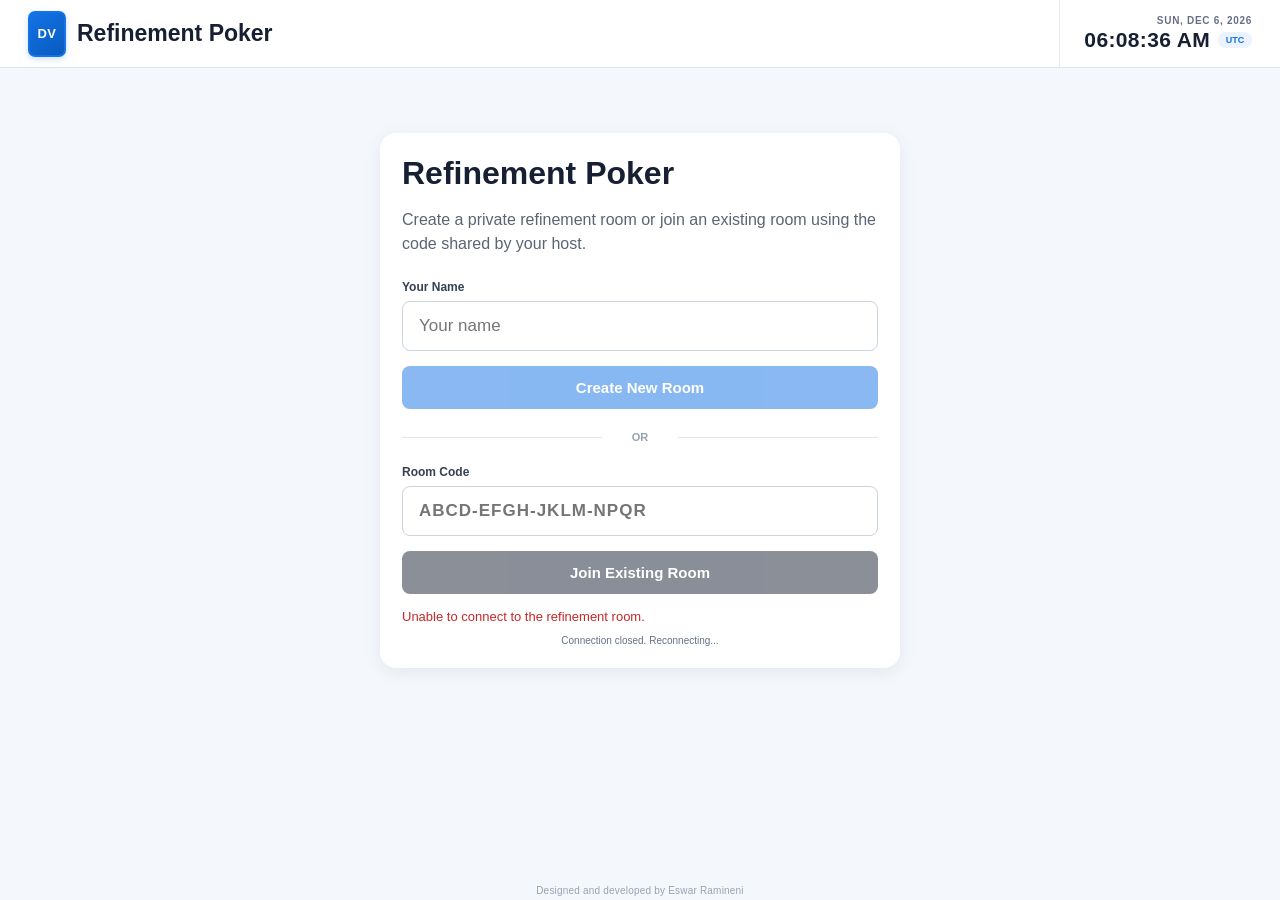
==== commit 6bb992c6: "Add secure multi-room planning poker and host controls" ====
--- a/src/main/resources/static/index.html
+++ b/src/main/resources/static/index.html
@@ -173,13 +173,13 @@
         }
 
         /* =====================================================
-           JOIN
+           CREATE / JOIN
            ===================================================== */
 
         .join-box {
-            max-width: 500px;
-
-            margin: 80px auto;
+            max-width: 520px;
+
+            margin: 65px auto;
         }
 
         .join-box h1 {
@@ -188,10 +188,23 @@
             font-size: 32px;
         }
 
-        .join-box p {
-            margin-bottom: 22px;
+        .join-box > p {
+            margin-bottom: 24px;
 
             color: #5b6472;
+
+            line-height: 1.5;
+        }
+
+        .field-label {
+            display: block;
+
+            margin-bottom: 7px;
+
+            color: #344054;
+
+            font-size: 12px;
+            font-weight: 700;
         }
 
         input {
@@ -210,18 +223,95 @@
             outline: none;
 
             border-color: #1473e6;
-        }
-
-        .primary-button {
-            padding: 13px 24px;
+
+            box-shadow:
+                    0 0 0 3px rgba(20, 115, 230, 0.08);
+        }
+
+        .join-actions {
+            display: grid;
+
+            gap: 12px;
+        }
+
+        .create-button,
+        .join-button {
+            width: 100%;
+
+            padding: 13px 20px;
 
             border: none;
             border-radius: 8px;
 
+            font-size: 15px;
+            font-weight: 700;
+
+            transition:
+                    opacity 0.15s ease,
+                    transform 0.12s ease;
+        }
+
+        .create-button {
             background: #1473e6;
             color: white;
-
-            font-size: 16px;
+        }
+
+        .join-button {
+            background: #172033;
+            color: white;
+        }
+
+        .create-button:hover:not(:disabled),
+        .join-button:hover:not(:disabled) {
+            transform: translateY(-1px);
+        }
+
+        .create-button:disabled,
+        .join-button:disabled {
+            cursor: not-allowed;
+
+            opacity: 0.5;
+        }
+
+        .join-divider {
+            position: relative;
+
+            margin: 22px 0;
+
+            color: #98a2b3;
+
+            text-align: center;
+
+            font-size: 11px;
+            font-weight: 700;
+        }
+
+        .join-divider::before,
+        .join-divider::after {
+            content: "";
+
+            position: absolute;
+            top: 50%;
+
+            width: 42%;
+            height: 1px;
+
+            background: #e3e8ef;
+        }
+
+        .join-divider::before {
+            left: 0;
+        }
+
+        .join-divider::after {
+            right: 0;
+        }
+
+        .room-code-input {
+            text-transform: uppercase;
+
+            letter-spacing: 1px;
+
             font-weight: 700;
         }
 
@@ -229,6 +319,20 @@
             margin-top: 14px;
 
             color: #c62828;
+
+            font-size: 13px;
+
+            line-height: 1.4;
+        }
+
+        .connection-message {
+            margin-top: 9px;
+
+            color: #667085;
+
+            font-size: 10px;
+
+            text-align: center;
         }
 
         /* =====================================================
@@ -240,7 +344,7 @@
         }
 
         .room-header {
-            min-height: 58px;
+            min-height: 68px;
 
             display: flex;
             justify-content: space-between;
@@ -264,6 +368,54 @@
             font-size: 14px;
         }
 
+        .room-code-panel {
+            display: flex;
+            flex-wrap: wrap;
+            align-items: center;
+            gap: 7px;
+
+            margin-top: 9px;
+        }
+
+        .room-code-label {
+            color: #667085;
+
+            font-size: 11px;
+            font-weight: 700;
+        }
+
+        .room-code-value {
+            padding: 6px 9px;
+
+            border: 1px solid #dbe6f3;
+            border-radius: 7px;
+
+            background: #eef6ff;
+            color: #1473e6;
+
+            font-size: 12px;
+            font-weight: 800;
+
+            letter-spacing: 0.7px;
+        }
+
+        .copy-room-button {
+            padding: 6px 9px;
+
+            border: 1px solid #d0d5dd;
+            border-radius: 7px;
+
+            background: white;
+            color: #344054;
+
+            font-size: 10px;
+            font-weight: 700;
+        }
+
+        .copy-room-button:hover {
+            background: #f2f4f7;
+        }
+
         .live-indicator {
             display: inline-flex;
             align-items: center;
@@ -320,7 +472,7 @@
 
             height: clamp(
                     500px,
-                    calc(100vh - 210px),
+                    calc(100vh - 220px),
                     620px
             );
 
@@ -495,6 +647,38 @@
             color: #168557;
 
             font-weight: 700;
+        }
+
+        /* =====================================================
+           HOST PARTICIPANT MODERATION
+           ===================================================== */
+
+        .remove-participant-button {
+            display: block;
+
+            margin: 5px auto 0;
+            padding: 3px 7px;
+
+            border: 1px solid #dc2626;
+            border-radius: 7px;
+
+            background: #fff5f5;
+            color: #c62828;
+
+            font-size: 9px;
+            font-weight: 700;
+
+            cursor: pointer;
+        }
+
+        .remove-participant-button:hover {
+            background: #fee2e2;
+        }
+
+        .remove-participant-button:disabled {
+            cursor: not-allowed;
+
+            opacity: 0.5;
         }
 
         /* =====================================================
@@ -625,7 +809,7 @@
         .side-panel {
             height: clamp(
                     500px,
-                    calc(100vh - 210px),
+                    calc(100vh - 220px),
                     620px
             );
 
@@ -1168,12 +1352,20 @@
                 padding: 15px;
             }
 
+            .join-box {
+                margin-top: 35px;
+            }
+
+            .join-box h1 {
+                font-size: 27px;
+            }
+
             .room-header {
                 display: block;
             }
 
             .live-indicator {
-                margin-top: 10px;
+                margin-top: 12px;
             }
 
             .poker-stage {
@@ -1216,6 +1408,12 @@
                 font-size: 9px;
             }
 
+            .remove-participant-button {
+                padding: 2px 5px;
+
+                font-size: 8px;
+            }
+
             .table-card {
                 width: 33px;
                 height: 44px;
@@ -1291,19 +1489,30 @@
 
 <div class="container">
 
-
-    <!-- JOIN -->
+    <!-- =====================================================
+         CREATE / JOIN ROOM
+         ===================================================== -->
 
     <div id="joinScreen"
          class="panel join-box">
 
         <h1>
-            Join Backlog Refinement
+            Refinement Poker
         </h1>
 
         <p>
-            Enter your name to take a seat at the table.
+            Create a private refinement room or join an existing
+            room using the code shared by your host.
         </p>
+
+
+        <label
+                class="field-label"
+                for="nameInput">
+
+            Your Name
+
+        </label>
 
         <input
                 id="nameInput"
@@ -1311,24 +1520,81 @@
                 placeholder="Your name"
                 maxlength="40"
                 autocomplete="off"
+                spellcheck="false"
         >
 
+
+        <div class="join-actions">
+
+            <button
+                    id="createRoomButton"
+                    class="create-button"
+                    type="button"
+                    disabled
+                    onclick="createRoom()">
+
+                Create New Room
+
+            </button>
+
+        </div>
+
+
+        <div class="join-divider">
+            OR
+        </div>
+
+
+        <label
+                class="field-label"
+                for="roomCodeInput">
+
+            Room Code
+
+        </label>
+
+        <input
+                id="roomCodeInput"
+                class="room-code-input"
+                type="text"
+                placeholder="ABCD-EFGH-JKLM-NPQR"
+                maxlength="19"
+                autocomplete="off"
+                autocapitalize="characters"
+                spellcheck="false"
+        >
+
+
         <button
-                class="primary-button"
+                id="joinRoomButton"
+                class="join-button"
+                type="button"
+                disabled
                 onclick="joinRoom()">
 
-            Join Table
+            Join Existing Room
 
         </button>
+
 
         <div id="joinError"
              class="message">
         </div>
 
+
+        <div id="connectionMessage"
+             class="connection-message">
+
+            Connecting securely...
+
+        </div>
+
     </div>
 
 
-    <!-- ROOM -->
+    <!-- =====================================================
+         ROOM
+         ===================================================== -->
 
     <div id="roomScreen"
          class="panel">
@@ -1341,10 +1607,35 @@
                     Backlog Refinement
                 </h1>
 
+
                 <p id="hostMessage"
                    class="room-subtitle">
                 </p>
 
+
+                <div class="room-code-panel">
+
+                    <span class="room-code-label">
+                        Room:
+                    </span>
+
+                    <span
+                            id="activeRoomCode"
+                            class="room-code-value">
+                    </span>
+
+                    <button
+                            id="copyRoomCodeButton"
+                            class="copy-room-button"
+                            type="button"
+                            onclick="copyRoomCode()">
+
+                        Copy Code
+
+                    </button>
+
+                </div>
+
             </div>
 
 
@@ -1360,7 +1651,6 @@
 
 
         <div class="planning-layout">
-
 
             <!-- LEFT -->
 
@@ -1404,8 +1694,7 @@
 
             <div class="side-panel">
 
-
-                <!-- TABS -->
+                <!-- ACTIVITY TABS -->
 
                 <div class="activity-tabs">
 
@@ -1609,14 +1898,33 @@
 
 <script>
 
+    /* =====================================================
+       CLIENT STATE
+       ===================================================== */
+
     let socket;
+
+    let socketReady =
+        false;
+
+    let roomRequestPending =
+        false;
 
     let joined =
         false;
 
+    let removedFromRoom =
+        false;
+
     let joinedName =
         "";
 
+    let pendingName =
+        "";
+
+    let currentRoomCode =
+        "";
+
     let revealed =
         false;
 
@@ -1645,34 +1953,44 @@
         null;
 
 
+    /* =====================================================
+       AVAILABLE OPTIONS
+       ===================================================== */
+
     const MODE_OPTIONS = {
 
         ESTIMATE: [
+
             {
                 value: "1",
                 label: "1",
                 visual: "1"
             },
+
             {
                 value: "2",
                 label: "2",
                 visual: "2"
             },
+
             {
                 value: "3",
                 label: "3",
                 visual: "3"
             },
+
             {
                 value: "5",
                 label: "5",
                 visual: "5"
             },
+
             {
                 value: "13",
                 label: "13",
                 visual: "13"
             },
+
             {
                 value: "?",
                 label: "?",
@@ -1680,62 +1998,75 @@
             }
         ],
 
+
         GAME: [
+
             {
                 value: "PING_PONG",
                 label: "Ping Pong",
                 visual: "🏓"
             },
+
             {
                 value: "BASKETBALL",
                 label: "Basketball",
                 visual: "🏀"
             },
+
             {
                 value: "PICKLEBALL",
                 label: "Pickleball",
                 visual: "🏓"
             },
+
             {
                 value: "CRICKET",
                 label: "Cricket",
                 visual: "🏏"
             },
+
             {
                 value: "BADMINTON",
                 label: "Badminton",
                 visual: "🏸"
             },
+
             {
                 value: "GOLF",
                 label: "Golf",
                 visual: "⛳"
             },
+
             {
                 value: "CHESS",
                 label: "Chess",
                 visual: "♟️"
             },
+
             {
                 value: "BILLIARDS",
                 label: "Billiards",
                 visual: "🎱"
             },
+
             {
                 value: "VIDEO_GAMES",
                 label: "Video Games",
                 visual: "🎮"
             },
+
             {
                 value: "SKATING",
                 label: "Skating",
                 visual: "🛼"
             },
+
             {
                 value: "ICE_SKATING",
                 label: "Ice Skating",
                 visual: "⛸️"
             },
+
             {
                 value: "SWIMMING",
                 label: "Swimming",
@@ -1743,27 +2074,33 @@
             }
         ],
 
+
         FOOD: [
+
             {
                 value: "COFFEE",
                 label: "Coffee",
                 visual: "☕"
             },
+
             {
                 value: "LUNCH",
                 label: "Lunch",
                 visual: "🥪"
             },
+
             {
                 value: "SNACKS",
                 label: "Snacks",
                 visual: "🍪"
             },
+
             {
                 value: "RESTAURANT",
                 label: "Restaurant",
                 visual: "🍽️"
             },
+
             {
                 value: "PUB_AFTER_WORK",
                 label: "Pub / After Work",
@@ -1796,7 +2133,10 @@
                     day: "numeric",
                     year: "numeric"
                 }
-            ).format(now);
+            )
+                .format(
+                    now
+                );
 
 
         document
@@ -1812,7 +2152,10 @@
                     second: "2-digit",
                     hour12: true
                 }
-            ).format(now);
+            )
+                .format(
+                    now
+                );
 
 
         const timezonePart =
@@ -1822,12 +2165,14 @@
                     timeZoneName: "short"
                 }
             )
-            .formatToParts(now)
-            .find(
-                part =>
-                    part.type ===
-                    "timeZoneName"
-            );
+                .formatToParts(
+                    now
+                )
+                .find(
+                    part =>
+                        part.type ===
+                        "timeZoneName"
+                );
 
 
         document
@@ -1843,6 +2188,7 @@
 
     updateDateTime();
 
+
     setInterval(
         updateDateTime,
         1000
@@ -1877,10 +2223,9 @@
 
         } catch (error) {
 
-            console.log(
-                "Audio unavailable",
-                error
-            );
+            /*
+             * Audio is optional.
+             */
         }
     }
 
@@ -1913,10 +2258,9 @@
 
         } catch (error) {
 
-            console.log(
-                "Unable to play timer chime",
-                error
-            );
+            /*
+             * Timer sound failure must not affect room operation.
+             */
         }
     }
 
@@ -1928,11 +2272,13 @@
     ) {
 
         const oscillator =
-            audioContext.createOscillator();
+            audioContext
+                .createOscillator();
 
 
         const gain =
-            audioContext.createGain();
+            audioContext
+                .createGain();
 
 
         oscillator.type =
@@ -1989,6 +2335,21 @@
        ===================================================== */
 
     function connect() {
+
+        if (
+            socket &&
+            (
+                socket.readyState ===
+                WebSocket.OPEN
+                ||
+                socket.readyState ===
+                WebSocket.CONNECTING
+            )
+        ) {
+
+            return;
+        }
+
 
         const protocol =
             window.location.protocol ===
@@ -2009,37 +2370,76 @@
         socket.onopen =
             function () {
 
-                console.log(
-                    "Refinement room WebSocket connected"
-                );
-            };
-
-
-        socket.onerror =
-            function (error) {
-
-                console.error(
-                    "WebSocket error:",
-                    error
-                );
+                socketReady =
+                    true;
+
+
+                roomRequestPending =
+                    false;
+
+
+                updateEntryButtons();
 
 
                 document
                     .getElementById(
-                        "joinError"
+                        "connectionMessage"
                     )
                     .innerText =
-                    "Unable to connect to the refinement room.";
+                    "Connected securely.";
+            };
+
+
+        socket.onerror =
+            function () {
+
+                socketReady =
+                    false;
+
+
+                roomRequestPending =
+                    false;
+
+
+                updateEntryButtons();
+
+
+                if (!joined) {
+
+                    showJoinError(
+                        "Unable to connect to the refinement room."
+                    );
+                }
             };
 
 
         socket.onmessage =
             function (event) {
 
-                const data =
-                    JSON.parse(
-                        event.data
-                    );
+                let data;
+
+
+                try {
+
+                    data =
+                        JSON.parse(
+                            event.data
+                        );
+
+                } catch (error) {
+
+                    return;
+                }
+
+
+                if (
+                    !data ||
+                    typeof data !==
+                    "object"
+                ) {
+
+                    return;
+                }
 
 
                 if (
@@ -2047,12 +2447,100 @@
                     "ERROR"
                 ) {
 
-                    document
-                        .getElementById(
-                            "joinError"
-                        )
-                        .innerText =
-                        data.message;
+                    roomRequestPending =
+                        false;
+
+
+                    updateEntryButtons();
+
+
+                    if (!joined) {
+
+                        showJoinError(
+                            typeof data.message ===
+                            "string"
+                                ? data.message
+                                : "Request failed."
+                        );
+                    }
+
+
+                    return;
+                }
+
+
+                if (
+                    data.type ===
+                    "ROOM_CREATED"
+                ) {
+
+                    if (
+                        typeof data.roomCode ===
+                        "string"
+                    ) {
+
+                        currentRoomCode =
+                            data.roomCode;
+                    }
+
+
+                    return;
+                }
+
+
+                if (
+                    data.type ===
+                    "ROOM_JOINED"
+                ) {
+
+                    if (
+                        typeof data.roomCode ===
+                        "string"
+                    ) {
+
+                        currentRoomCode =
+                            data.roomCode;
+                    }
+
+
+                    return;
+                }
+
+
+                if (
+                    data.type ===
+                    "REMOVED_FROM_ROOM"
+                ) {
+
+                    removedFromRoom =
+                        true;
+
+
+                    returnToEntryScreen(
+                        typeof data.message ===
+                        "string"
+                            ? data.message
+                            : "You were removed from this room by the host.",
+                        false
+                    );
+
+
+                    return;
+                }
+
+
+                if (
+                    data.type ===
+                    "ROOM_CLOSED"
+                ) {
+
+                    handleRoomClosed(
+                        typeof data.message ===
+                        "string"
+                            ? data.message
+                            : "The room has been closed."
+                    );
+
 
                     return;
                 }
@@ -2063,10 +2551,28 @@
                     "STATE"
                 ) {
 
+                    if (
+                        typeof data.roomCode ===
+                        "string"
+                    ) {
+
+                        currentRoomCode =
+                            data.roomCode;
+                    }
+
+
                     if (!joined) {
 
                         joined =
                             true;
+
+
+                        joinedName =
+                            pendingName;
+
+
+                        roomRequestPending =
+                            false;
 
 
                         document
@@ -2086,6 +2592,14 @@
                     }
 
 
+                    document
+                        .getElementById(
+                            "activeRoomCode"
+                        )
+                        .innerText =
+                        currentRoomCode;
+
+
                     renderState(
                         data
                     );
@@ -2096,21 +2610,68 @@
         socket.onclose =
             function () {
 
-                console.log(
-                    "Refinement room WebSocket disconnected"
+                socketReady =
+                    false;
+
+
+                roomRequestPending =
+                    false;
+
+
+                updateEntryButtons();
+
+
+                /*
+                 * If this connection was intentionally removed
+                 * by the host, preserve the removal message.
+                 */
+                if (removedFromRoom) {
+
+                    removedFromRoom =
+                        false;
+
+
+                    setTimeout(
+                        reconnectIfNeeded,
+                        1000
+                    );
+
+
+                    return;
+                }
+
+
+                if (joined) {
+
+                    returnToEntryScreen(
+                        "Connection was lost. Reconnect and join the room again.",
+                        true
+                    );
+
+                } else {
+
+                    document
+                        .getElementById(
+                            "connectionMessage"
+                        )
+                        .innerText =
+                        "Connection closed. Reconnecting...";
+                }
+
+
+                setTimeout(
+                    reconnectIfNeeded,
+                    1500
                 );
             };
     }
 
 
     /* =====================================================
-       JOIN
+       CREATE / JOIN ROOM
        ===================================================== */
 
-    function joinRoom() {
-
-        unlockAudio();
-
+    function getValidatedName() {
 
         const name =
             document
@@ -2118,52 +2679,299 @@
                     "nameInput"
                 )
                 .value
-                .trim();
+                .trim()
+                .replace(
+                    /\s+/g,
+                    " "
+                );
 
 
         if (!name) {
 
-            document
-                .getElementById(
-                    "joinError"
-                )
-                .innerText =
-                "Please enter your name.";
-
+            showJoinError(
+                "Please enter your name."
+            );
+
+
+            return null;
+        }
+
+
+        if (
+            name.length > 40
+        ) {
+
+            showJoinError(
+                "Name must be 40 characters or fewer."
+            );
+
+
+            return null;
+        }
+
+
+        return name;
+    }
+
+
+    function createRoom() {
+
+        unlockAudio();
+
+
+        clearJoinError();
+
+
+        const name =
+            getValidatedName();
+
+
+        if (!name) {
             return;
         }
 
 
-        if (
-            !socket ||
-            socket.readyState !==
-            WebSocket.OPEN
-        ) {
-
-            document
-                .getElementById(
-                    "joinError"
-                )
-                .innerText =
-                "Connecting to server. Please try again.";
-
+        if (!canSendRoomRequest()) {
             return;
         }
 
 
-        joinedName =
+        pendingName =
             name;
+
+
+        roomRequestPending =
+            true;
+
+
+        updateEntryButtons();
 
 
         socket.send(
             JSON.stringify({
-                action: "JOIN",
+                action: "CREATE_ROOM",
                 name: name
             })
         );
     }
 
 
+    function joinRoom() {
+
+        unlockAudio();
+
+
+        clearJoinError();
+
+
+        const name =
+            getValidatedName();
+
+
+        if (!name) {
+            return;
+        }
+
+
+        const roomCode =
+            normalizeRoomCodeInput(
+                document
+                    .getElementById(
+                        "roomCodeInput"
+                    )
+                    .value
+            );
+
+
+        if (!roomCode) {
+
+            showJoinError(
+                "Please enter the room code."
+            );
+
+
+            return;
+        }
+
+
+        if (!canSendRoomRequest()) {
+            return;
+        }
+
+
+        pendingName =
+            name;
+
+
+        roomRequestPending =
+            true;
+
+
+        updateEntryButtons();
+
+
+        socket.send(
+            JSON.stringify({
+                action: "JOIN_ROOM",
+                name: name,
+                roomCode: roomCode
+            })
+        );
+    }
+
+
+    function canSendRoomRequest() {
+
+        if (
+            !socket ||
+            !socketReady ||
+            socket.readyState !==
+            WebSocket.OPEN
+        ) {
+
+            showJoinError(
+                "Connecting to server. Please try again."
+            );
+
+
+            return false;
+        }
+
+
+        if (roomRequestPending) {
+
+            return false;
+        }
+
+
+        return true;
+    }
+
+
+    function normalizeRoomCodeInput(
+        value
+    ) {
+
+        if (
+            typeof value !==
+            "string"
+        ) {
+
+            return "";
+        }
+
+
+        return value
+            .trim()
+            .toUpperCase()
+            .replace(
+                /\s+/g,
+                ""
+            );
+    }
+
+
+    function updateEntryButtons() {
+
+        const disabled =
+            !socketReady ||
+            roomRequestPending;
+
+
+        document
+            .getElementById(
+                "createRoomButton"
+            )
+            .disabled =
+            disabled;
+
+
+        document
+            .getElementById(
+                "joinRoomButton"
+            )
+            .disabled =
+            disabled;
+    }
+
+
+    function showJoinError(
+        message
+    ) {
+
+        document
+            .getElementById(
+                "joinError"
+            )
+            .innerText =
+            message;
+    }
+
+
+    function clearJoinError() {
+
+        document
+            .getElementById(
+                "joinError"
+            )
+            .innerText =
+            "";
+    }
+
+
+    /* =====================================================
+       ROOM CODE
+       ===================================================== */
+
+    async function copyRoomCode() {
+
+        if (!currentRoomCode) {
+            return;
+        }
+
+
+        try {
+
+            await navigator
+                .clipboard
+                .writeText(
+                    currentRoomCode
+                );
+
+
+            const button =
+                document
+                    .getElementById(
+                        "copyRoomCodeButton"
+                    );
+
+
+            const originalText =
+                button.innerText;
+
+
+            button.innerText =
+                "Copied";
+
+
+            setTimeout(
+                function () {
+
+                    button.innerText =
+                        originalText;
+                },
+                1500
+            );
+
+        } catch (error) {
+
+            /*
+             * Clipboard availability depends on the browser.
+             */
+        }
+    }
+
+
     /* =====================================================
        MODE
        ===================================================== */
@@ -2173,6 +2981,11 @@
     ) {
 
         unlockAudio();
+
+
+        if (!canSendRoomAction()) {
+            return;
+        }
 
 
         socket.send(
@@ -2196,7 +3009,11 @@
         unlockAudio();
 
 
-        if (revealed) {
+        if (
+            revealed ||
+            !canSendRoomAction()
+        ) {
+
             return;
         }
 
@@ -2244,6 +3061,11 @@
         unlockAudio();
 
 
+        if (!canSendRoomAction()) {
+            return;
+        }
+
+
         socket.send(
             JSON.stringify({
                 action: "START_TIMER"
@@ -2257,15 +3079,17 @@
     ) {
 
         const timerSection =
-            document.getElementById(
-                "timerSection"
-            );
+            document
+                .getElementById(
+                    "timerSection"
+                );
 
 
         const startButton =
-            document.getElementById(
-                "startTimerButton"
-            );
+            document
+                .getElementById(
+                    "startTimerButton"
+                );
 
 
         timerSection.style.display =
@@ -2305,6 +3129,7 @@
                     timerInterval
                 );
 
+
                 timerInterval =
                     null;
             }
@@ -2334,15 +3159,17 @@
     function updateTimerDisplay() {
 
         const display =
-            document.getElementById(
-                "timerDisplay"
-            );
+            document
+                .getElementById(
+                    "timerDisplay"
+                );
 
 
         const badge =
-            document.getElementById(
-                "timerBadge"
-            );
+            document
+                .getElementById(
+                    "timerBadge"
+                );
 
 
         const remaining =
@@ -2379,6 +3206,7 @@
                 clearInterval(
                     timerInterval
                 );
+
 
                 timerInterval =
                     null;
@@ -2412,7 +3240,9 @@
 
         display.innerText =
             "00:" +
-            String(seconds)
+            String(
+                seconds
+            )
                 .padStart(
                     2,
                     "0"
@@ -2488,6 +3318,11 @@
 
     function revealVotes() {
 
+        if (!canSendRoomAction()) {
+            return;
+        }
+
+
         socket.send(
             JSON.stringify({
                 action: "REVEAL"
@@ -2498,6 +3333,11 @@
 
     function resetVotes() {
 
+        if (!canSendRoomAction()) {
+            return;
+        }
+
+
         localSelection =
             null;
 
@@ -2510,6 +3350,63 @@
     }
 
 
+    function removeParticipant(
+        participantId,
+        participantName
+    ) {
+
+        if (!canSendRoomAction()) {
+            return;
+        }
+
+
+        if (
+            typeof participantId !==
+            "string"
+            ||
+            !participantId
+        ) {
+
+            return;
+        }
+
+
+        const confirmed =
+            window.confirm(
+                "Remove " +
+                participantName +
+                " from this room?"
+            );
+
+
+        if (!confirmed) {
+            return;
+        }
+
+
+        socket.send(
+            JSON.stringify({
+                action:
+                    "REMOVE_PARTICIPANT",
+
+                participantId:
+                    participantId
+            })
+        );
+    }
+
+
+    function canSendRoomAction() {
+
+        return joined
+            &&
+            socket
+            &&
+            socket.readyState ===
+            WebSocket.OPEN;
+    }
+
+
     /* =====================================================
        STATE
        ===================================================== */
@@ -2527,12 +3424,16 @@
 
 
         revealed =
-            data.revealed;
+            Boolean(
+                data.revealed
+            );
 
 
         currentMode =
-            data.mode ||
-            "ESTIMATE";
+            typeof data.mode ===
+            "string"
+                ? data.mode
+                : "ESTIMATE";
 
 
         if (
@@ -2555,6 +3456,14 @@
         }
 
 
+        const participants =
+            Array.isArray(
+                data.participants
+            )
+                ? data.participants
+                : [];
+
+
         renderTabs(
             data
         );
@@ -2566,13 +3475,19 @@
 
 
         renderParticipants(
-            data.participants,
-            data.revealed
+            participants,
+            revealed,
+            Boolean(
+                data.youAreHost
+            )
         );
 
 
         renderTableStatus(
-            data
+            {
+                ...data,
+                participants: participants
+            }
         );
 
 
@@ -2582,14 +3497,18 @@
 
 
         renderResults(
-            data
+            {
+                ...data,
+                participants: participants
+            }
         );
 
 
         const hostControls =
-            document.getElementById(
-                "hostControls"
-            );
+            document
+                .getElementById(
+                    "hostControls"
+                );
 
 
         hostControls.style.display =
@@ -2642,7 +3561,7 @@
             .innerHTML =
             data.youAreHost
 
-                ? "<strong>You are the host.</strong> Choose the activity, then reveal when everyone has voted."
+                ? "<strong>You are the host.</strong> Share the room code with your team, choose the activity, and reveal when everyone has voted."
 
                 : "Choose your option. Your selection stays hidden until the host reveals it.";
     }
@@ -2661,28 +3580,28 @@
             "GAME",
             "FOOD"
         ]
-        .forEach(
-            mode => {
-
-                const tab =
-                    document
-                        .getElementById(
-                            "tab" +
-                            mode
-                        );
-
-
-                tab.classList.toggle(
-                    "active",
-                    mode ===
-                    currentMode
-                );
-
-
-                tab.disabled =
-                    !data.youAreHost;
-            }
-        );
+            .forEach(
+                mode => {
+
+                    const tab =
+                        document
+                            .getElementById(
+                                "tab" +
+                                mode
+                            );
+
+
+                    tab.classList.toggle(
+                        "active",
+                        mode ===
+                        currentMode
+                    );
+
+
+                    tab.disabled =
+                        !data.youAreHost;
+                }
+            );
 
 
         document
@@ -2691,8 +3610,8 @@
             )
             .innerText =
             data.youAreHost
-                ? "You control the activity for the room."
-                : "The host controls the activity for the room.";
+                ? "You control the activity for this room."
+                : "The host controls the activity for this room.";
     }
 
 
@@ -2707,25 +3626,29 @@
         const options =
             MODE_OPTIONS[
                 currentMode
-            ];
+            ] ||
+            MODE_OPTIONS.ESTIMATE;
 
 
         const title =
-            document.getElementById(
-                "optionsTitle"
-            );
+            document
+                .getElementById(
+                    "optionsTitle"
+                );
 
 
         const helper =
-            document.getElementById(
-                "optionsHelper"
-            );
+            document
+                .getElementById(
+                    "optionsHelper"
+                );
 
 
         const grid =
-            document.getElementById(
-                "optionsGrid"
-            );
+            document
+                .getElementById(
+                    "optionsGrid"
+                );
 
 
         if (
@@ -2783,9 +3706,10 @@
             option => {
 
                 const button =
-                    document.createElement(
-                        "button"
-                    );
+                    document
+                        .createElement(
+                            "button"
+                        );
 
 
                 button.className =
@@ -2797,9 +3721,10 @@
                     option.value
                 ) {
 
-                    button.classList.add(
-                        "selected"
-                    );
+                    button.classList
+                        .add(
+                            "selected"
+                        );
                 }
 
 
@@ -2859,13 +3784,15 @@
 
     function renderParticipants(
         participants,
-        isRevealed
+        isRevealed,
+        youAreHost
     ) {
 
         const container =
-            document.getElementById(
-                "participants"
-            );
+            document
+                .getElementById(
+                    "participants"
+                );
 
 
         container.innerHTML =
@@ -2884,6 +3811,16 @@
 
                 const person =
                     layout.person;
+
+
+                if (
+                    !person ||
+                    typeof person.name !==
+                    "string"
+                ) {
+
+                    return;
+                }
 
 
                 const radians =
@@ -2909,13 +3846,15 @@
 
 
                 const seat =
-                    document.createElement(
-                        "div"
-                    );
+                    document
+                        .createElement(
+                            "div"
+                        );
 
 
                 const isCurrentUser =
-                    joinedName &&
+                    joinedName
+                    &&
                     person.name
                         .toLowerCase() ===
                     joinedName
@@ -2948,7 +3887,9 @@
 
                 const statusHtml =
                     isRevealed
+
                         ? ""
+
                         : `
 
                             <div class="
@@ -2971,6 +3912,17 @@
                             </div>
 
                           `;
+
+
+                const canRemove =
+                    youAreHost
+                    &&
+                    !person.host
+                    &&
+                    typeof person.participantId ===
+                    "string"
+                    &&
+                    person.participantId.length > 0;
 
 
                 seat.innerHTML = `
@@ -3014,6 +3966,53 @@
                 `;
 
 
+                /*
+                 * The public participantId is provided by the
+                 * backend only to the legitimate host.
+                 */
+                if (canRemove) {
+
+                    const removeButton =
+                        document
+                            .createElement(
+                                "button"
+                            );
+
+
+                    removeButton.type =
+                        "button";
+
+
+                    removeButton.className =
+                        "remove-participant-button";
+
+
+                    removeButton.innerText =
+                        "Remove";
+
+
+                    removeButton.title =
+                        "Remove " +
+                        person.name +
+                        " from this room";
+
+
+                    removeButton.onclick =
+                        function () {
+
+                            removeParticipant(
+                                person.participantId,
+                                person.name
+                            );
+                        };
+
+
+                    seat.appendChild(
+                        removeButton
+                    );
+                }
+
+
                 container.appendChild(
                     seat
                 );
@@ -3025,9 +4024,10 @@
                 ) {
 
                     const card =
-                        document.createElement(
-                            "div"
-                        );
+                        document
+                            .createElement(
+                                "div"
+                            );
 
 
                     const cardLeft =
@@ -3069,9 +4069,10 @@
                             "ESTIMATE"
                         ) {
 
-                            card.classList.add(
-                                "choice-card"
-                            );
+                            card.classList
+                                .add(
+                                    "choice-card"
+                                );
                         }
 
 
@@ -3079,6 +4080,7 @@
                             getSelectionVisual(
                                 person.selection
                             );
+
 
                         card.title =
                             getSelectionLabel(
@@ -3119,7 +4121,9 @@
                 ) => {
 
                     return {
-                        person,
+
+                        person: person,
+
                         angle:
                             count === 1
                                 ? 90
@@ -3144,7 +4148,8 @@
                     ) =>
                         getSelectionIndex(
                             first.selection
-                        ) -
+                        )
+                        -
                         getSelectionIndex(
                             second.selection
                         )
@@ -3174,6 +4179,7 @@
                     groups.push({
                         selection:
                             person.selection,
+
                         people:
                             [person]
                     });
@@ -3215,7 +4221,10 @@
                         person => {
 
                             layouts.push({
-                                person,
+
+                                person:
+                                    person,
+
                                 angle:
                                     90 +
                                     360 *
@@ -3262,15 +4271,17 @@
 
 
         const title =
-            document.getElementById(
-                "tableTitle"
-            );
+            document
+                .getElementById(
+                    "tableTitle"
+                );
 
 
         const status =
-            document.getElementById(
-                "tableStatus"
-            );
+            document
+                .getElementById(
+                    "tableStatus"
+                );
 
 
         if (
@@ -3283,6 +4294,7 @@
 
             status.innerText =
                 "Same choices are grouped around the table.";
+
 
             return;
         }
@@ -3319,7 +4331,9 @@
             status.innerText =
                 currentMode ===
                 "ESTIMATE"
+
                     ? "All participants have played a card ✓"
+
                     : "Everyone has voted ✓";
 
         } else {
@@ -3331,7 +4345,9 @@
                 (
                     currentMode ===
                     "ESTIMATE"
+
                         ? " cards played"
+
                         : " votes submitted"
                 );
         }
@@ -3347,15 +4363,17 @@
     ) {
 
         const panel =
-            document.getElementById(
-                "resultsPanel"
-            );
+            document
+                .getElementById(
+                    "resultsPanel"
+                );
 
 
         const distribution =
-            document.getElementById(
-                "voteDistribution"
-            );
+            document
+                .getElementById(
+                    "voteDistribution"
+                );
 
 
         distribution.innerHTML =
@@ -3368,6 +4386,7 @@
 
             panel.style.display =
                 "none";
+
 
             return;
         }
@@ -3385,13 +4404,16 @@
                 )
                 .filter(
                     selection =>
-                        selection !== null &&
+                        selection !== null
+                        &&
                         selection !== undefined
                 );
 
 
         const counts =
-            {};
+            Object.create(
+                null
+            );
 
 
         selections.forEach(
@@ -3401,7 +4423,8 @@
                     (
                         counts[selection] ||
                         0
-                    ) +
+                    )
+                    +
                     1;
             }
         );
@@ -3423,7 +4446,8 @@
                         counts[
                             option.value
                         ] ===
-                        highestCount &&
+                        highestCount
+                        &&
                         highestCount > 0
                 );
 
@@ -3451,6 +4475,7 @@
 
             const average =
                 numeric.length
+
                     ? numeric.reduce(
                         (
                             sum,
@@ -3459,24 +4484,35 @@
                             sum +
                             value,
                         0
-                      ) /
+                      )
+                      /
                       numeric.length
+
                     : null;
 
 
             setSummary(
+
                 "Average",
+
                 average === null
+
                     ? "-"
+
                     : Number.isInteger(
                         average
                       )
+
                         ? average
+
                         : average.toFixed(
                             1
                           ),
+
                 "Most Voted",
+
                 winners.length
+
                     ? winners
                         .map(
                             option =>
@@ -3485,16 +4521,22 @@
                         .join(
                             " / "
                         )
+
                     : "-",
+
                 "Total Votes",
+
                 selections.length
             );
 
         } else {
 
             setSummary(
+
                 "Team Choice",
+
                 winners.length
+
                     ? winners
                         .map(
                             option =>
@@ -3503,11 +4545,16 @@
                         .join(
                             " / "
                         )
+
                     : "-",
+
                 "Top Votes",
+
                 highestCount ||
                 "-",
+
                 "Total Votes",
+
                 selections.length
             );
         }
@@ -3527,22 +4574,26 @@
                     if (
                         count === 0
                     ) {
+
                         return;
                     }
 
 
                     const percentage =
                         selections.length
+
                             ? count /
                               selections.length *
                               100
+
                             : 0;
 
 
                     const row =
-                        document.createElement(
-                            "div"
-                        );
+                        document
+                            .createElement(
+                                "div"
+                            );
 
 
                     row.className =
@@ -3557,7 +4608,11 @@
 
                             ${
                                 currentMode === "ESTIMATE"
-                                    ? escapeHtml(option.label)
+
+                                    ? escapeHtml(
+                                        option.label
+                                      )
+
                                     : escapeHtml(
                                         option.visual +
                                         " " +
@@ -3762,13 +4817,14 @@
 
 
         return (
-            parts[0][0] +
+            parts[0][0]
+            +
             parts[
                 parts.length -
                 1
             ][0]
         )
-        .toUpperCase();
+            .toUpperCase();
     }
 
 
@@ -3777,9 +4833,10 @@
     ) {
 
         const div =
-            document.createElement(
-                "div"
-            );
+            document
+                .createElement(
+                    "div"
+                );
 
 
         div.innerText =
@@ -3791,6 +4848,200 @@
         return div.innerHTML;
     }
 
+
+    /* =====================================================
+       ROOM CLOSED / REMOVED / CONNECTION RESET
+       ===================================================== */
+
+    function handleRoomClosed(
+        message
+    ) {
+
+        returnToEntryScreen(
+            message,
+            false
+        );
+
+
+        setTimeout(
+            reconnectIfNeeded,
+            1000
+        );
+    }
+
+
+    function returnToEntryScreen(
+        message,
+        preserveRoomCode
+    ) {
+
+        const previousRoomCode =
+            currentRoomCode;
+
+
+        joined =
+            false;
+
+
+        joinedName =
+            "";
+
+
+        pendingName =
+            "";
+
+
+        currentRoomCode =
+            "";
+
+
+        localSelection =
+            null;
+
+
+        revealed =
+            false;
+
+
+        previousRevealed =
+            false;
+
+
+        currentMode =
+            "ESTIMATE";
+
+
+        previousMode =
+            "ESTIMATE";
+
+
+        timerEndEpochMs =
+            0;
+
+
+        if (timerInterval) {
+
+            clearInterval(
+                timerInterval
+            );
+
+
+            timerInterval =
+                null;
+        }
+
+
+        resetTimerDisplay();
+
+
+        document
+            .getElementById(
+                "roomScreen"
+            )
+            .style.display =
+            "none";
+
+
+        document
+            .getElementById(
+                "joinScreen"
+            )
+            .style.display =
+            "block";
+
+
+        if (
+            preserveRoomCode &&
+            previousRoomCode
+        ) {
+
+            document
+                .getElementById(
+                    "roomCodeInput"
+                )
+                .value =
+                previousRoomCode;
+
+        } else {
+
+            document
+                .getElementById(
+                    "roomCodeInput"
+                )
+                .value =
+                "";
+        }
+
+
+        showJoinError(
+            message
+        );
+    }
+
+
+    function reconnectIfNeeded() {
+
+        if (
+            socket &&
+            (
+                socket.readyState ===
+                WebSocket.OPEN
+                ||
+                socket.readyState ===
+                WebSocket.CONNECTING
+            )
+        ) {
+
+            return;
+        }
+
+
+        connect();
+    }
+
+
+    /* =====================================================
+       ROOM CODE INPUT FORMATTING
+       ===================================================== */
+
+    document
+        .getElementById(
+            "roomCodeInput"
+        )
+        .addEventListener(
+            "input",
+            function () {
+
+                let value =
+                    this.value
+                        .toUpperCase()
+                        .replace(
+                            /[^A-Z0-9]/g,
+                            ""
+                        )
+                        .substring(
+                            0,
+                            16
+                        );
+
+
+                const groups =
+                    value.match(
+                        /.{1,4}/g
+                    );
+
+
+                this.value =
+                    groups
+                        ? groups.join("-")
+                        : "";
+            }
+        );
+
+
+    /* =====================================================
+       ENTER KEY SUPPORT
+       ===================================================== */
 
     document
         .getElementById(
@@ -3805,12 +5056,53 @@
                     "Enter"
                 ) {
 
+                    const roomCode =
+                        document
+                            .getElementById(
+                                "roomCodeInput"
+                            )
+                            .value
+                            .trim();
+
+
+                    if (roomCode) {
+
+                        joinRoom();
+
+                    } else {
+
+                        createRoom();
+                    }
+                }
+            }
+        );
+
+
+    document
+        .getElementById(
+            "roomCodeInput"
+        )
+        .addEventListener(
+            "keydown",
+            function (event) {
+
+                if (
+                    event.key ===
+                    "Enter"
+                ) {
+
                     joinRoom();
                 }
             }
         );
 
 
+    /* =====================================================
+       START
+       ===================================================== */
+
+    updateEntryButtons();
+
     connect();
 
 </script>
@@ -3818,4 +5110,4 @@
 
 </body>
 
-</html>
+</html>
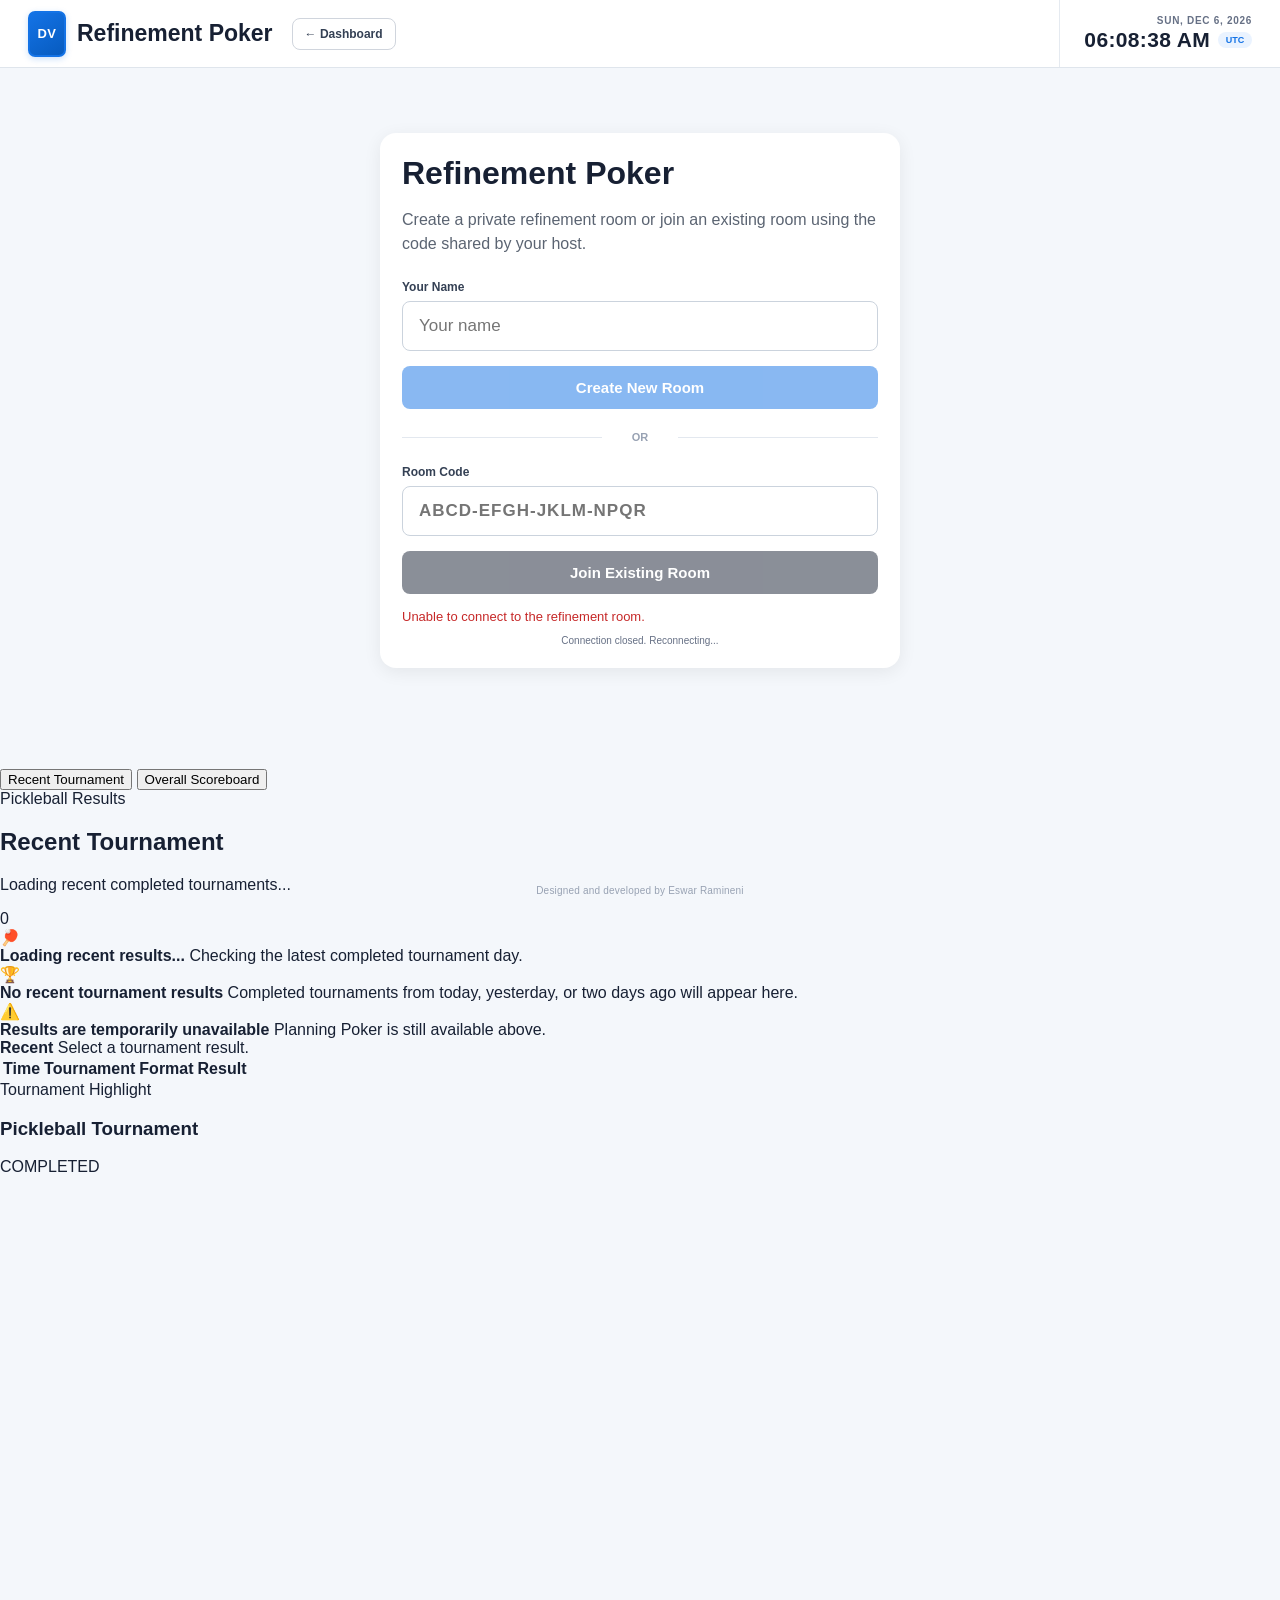
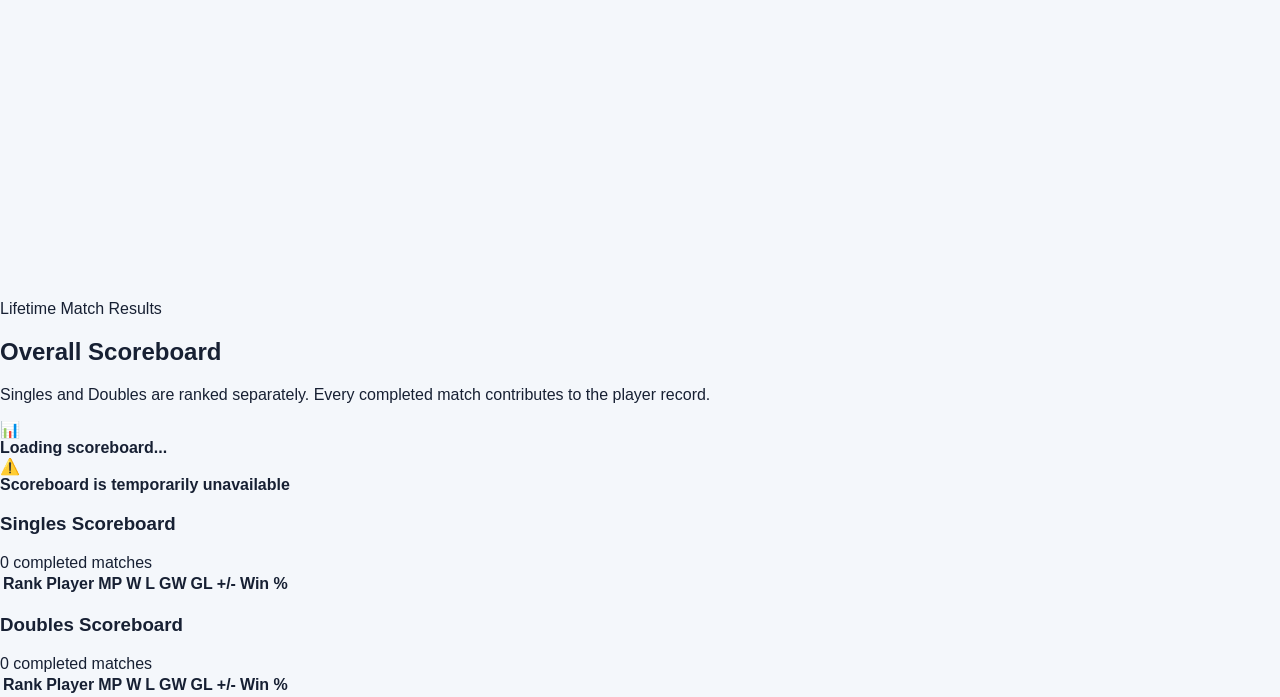
==== commit 718071af: "Add auth tournaments pickleball scoring and public results" ====
--- a/src/main/resources/static/index.html
+++ b/src/main/resources/static/index.html
@@ -58,6 +58,46 @@
 
             font-size: 23px;
             font-weight: 700;
+        }
+
+        .brand-link {
+            display: flex;
+            align-items: center;
+            gap: 11px;
+
+            color: #172033;
+            text-decoration: none;
+        }
+
+        .brand-link:hover {
+            color: #1473e6;
+        }
+
+        .header-dashboard-link {
+            margin-left: 8px;
+            padding: 8px 12px;
+
+            border: 1px solid #d0d5dd;
+            border-radius: 8px;
+
+            background: #ffffff;
+            color: #344054;
+
+            font-size: 12px;
+            font-weight: 700;
+
+            text-decoration: none;
+
+            transition:
+                    background 0.15s ease,
+                    border-color 0.15s ease,
+                    color 0.15s ease;
+        }
+
+        .header-dashboard-link:hover {
+            border-color: #1473e6;
+            background: #eef6ff;
+            color: #1473e6;
         }
 
         .dv-logo-card {
@@ -1315,6 +1355,34 @@
                 font-size: 18px;
             }
 
+            .header-dashboard-link {
+                display: inline-flex;
+                align-items: center;
+                justify-content: center;
+
+                margin-left: 2px;
+                padding: 6px 8px;
+
+                font-size: 10px;
+                white-space: nowrap;
+            }
+
+            .brand-link {
+                gap: 8px;
+            }
+
+            .header-left {
+                gap: 6px;
+            }
+
+            .header-left .brand-link span {
+                max-width: 150px;
+
+                overflow: hidden;
+                white-space: nowrap;
+                text-overflow: ellipsis;
+            }
+
             .header-clock {
                 padding-left: 12px;
             }
@@ -1444,6 +1512,11 @@
         }
 
     </style>
+    <link rel="stylesheet"
+          href="/css/auth-nav.css">
+
+    <link rel="stylesheet"
+          href="/css/public-home.css">
 </head>
 
 
@@ -1453,13 +1526,26 @@
 
     <div class="header-left">
 
-        <div class="dv-logo-card">
-            DV
-        </div>
-
-        <span>
-            Refinement Poker
-        </span>
+        <a href="/dashboard.html"
+           class="brand-link"
+           title="Back to Dashboard">
+
+            <div class="dv-logo-card">
+                DV
+            </div>
+
+            <span>
+                Refinement Poker
+            </span>
+
+        </a>
+
+        <a href="/dashboard.html"
+           class="header-dashboard-link">
+
+            ← Dashboard
+
+        </a>
 
     </div>
 
@@ -1889,6 +1975,284 @@
     </div>
 
 </div>
+
+
+
+<!-- =====================================================
+     PUBLIC TOURNAMENT SHOWCASE
+     Visible without login.
+     ===================================================== -->
+
+<section id="publicTournamentSection"
+         class="public-showcase">
+
+    <div class="public-showcase-card">
+
+        <div class="public-switch"
+             role="tablist"
+             aria-label="Tournament results">
+
+            <button id="recentTournamentTab"
+                    class="public-switch-button active"
+                    type="button"
+                    role="tab"
+                    aria-selected="true">
+                Recent Tournament
+            </button>
+
+            <button id="overallScoreboardTab"
+                    class="public-switch-button"
+                    type="button"
+                    role="tab"
+                    aria-selected="false">
+                Overall Scoreboard
+            </button>
+
+        </div>
+
+
+        <!-- RECENT TOURNAMENT -->
+
+        <section id="recentTournamentPanel"
+                 class="public-tab-panel">
+
+            <div class="public-panel-heading">
+
+                <div>
+                    <div class="public-eyebrow">
+                        Pickleball Results
+                    </div>
+
+                    <h2>
+                        Recent Tournament
+                    </h2>
+
+                    <p id="recentTournamentCountText">
+                        Loading recent completed tournaments...
+                    </p>
+                </div>
+
+                <span id="recentTournamentCount"
+                      class="public-count-badge">
+                    0
+                </span>
+
+            </div>
+
+            <div id="recentTournamentLoading"
+                 class="public-state">
+                <div class="public-state-icon">🏓</div>
+                <strong>Loading recent results...</strong>
+                <span>Checking the latest completed tournament day.</span>
+            </div>
+
+            <div id="recentTournamentEmpty"
+                 class="public-state hidden">
+                <div class="public-state-icon">🏆</div>
+                <strong>No recent tournament results</strong>
+                <span>
+                    Completed tournaments from today, yesterday,
+                    or two days ago will appear here.
+                </span>
+            </div>
+
+            <div id="recentTournamentError"
+                 class="public-state hidden">
+                <div class="public-state-icon">⚠️</div>
+                <strong>Results are temporarily unavailable</strong>
+                <span>Planning Poker is still available above.</span>
+            </div>
+
+            <div id="recentTournamentContent"
+                 class="recent-results-layout hidden">
+
+                <div class="recent-table-card">
+
+                    <div class="recent-table-heading">
+                        <strong id="recentTournamentDayLabel">
+                            Recent
+                        </strong>
+                        <span>
+                            Select a tournament result.
+                        </span>
+                    </div>
+
+                    <div class="recent-table-scroll">
+                        <table class="recent-tournament-table">
+                            <thead>
+                            <tr>
+                                <th>Time</th>
+                                <th>Tournament</th>
+                                <th>Format</th>
+                                <th>Result</th>
+                            </tr>
+                            </thead>
+
+                            <tbody id="recentTournamentTableBody">
+                            </tbody>
+                        </table>
+                    </div>
+
+                </div>
+
+
+                <article class="recent-highlight-card">
+
+                    <div class="recent-highlight-top">
+
+                        <div>
+                            <div class="public-eyebrow">
+                                Tournament Highlight
+                            </div>
+
+                            <h3 id="recentHighlightTitle">
+                                Pickleball Tournament
+                            </h3>
+
+                            <div id="recentHighlightMeta"
+                                 class="recent-highlight-meta">
+                            </div>
+                        </div>
+
+                        <span class="recent-completed-badge">
+                            COMPLETED
+                        </span>
+
+                    </div>
+
+                    <div id="recentResultSummary"
+                         class="recent-result-summary">
+                    </div>
+
+                    <div id="recentScoreStrip"
+                         class="public-score-strip">
+                    </div>
+
+                    <!-- Singles uses the user's looping animation. -->
+                    <div id="victoryAnimationShell"
+                         class="victory-animation-shell hidden">
+
+                        <canvas id="victoryCanvas"
+                                class="victory-canvas"
+                                width="1280"
+                                height="720"
+                                aria-label="Pickleball winner celebration animation">
+                        </canvas>
+
+                    </div>
+
+                    <!-- Doubles currently shows the winning team clearly. -->
+                    <div id="teamResultPanel"
+                         class="team-result-panel hidden">
+                    </div>
+
+                    <div id="tieResultPanel"
+                         class="tie-result-panel hidden">
+                    </div>
+
+                </article>
+
+            </div>
+
+        </section>
+
+
+        <!-- OVERALL SCOREBOARD -->
+
+        <section id="overallScoreboardPanel"
+                 class="public-tab-panel hidden">
+
+            <div class="public-panel-heading">
+                <div>
+                    <div class="public-eyebrow">
+                        Lifetime Match Results
+                    </div>
+
+                    <h2>
+                        Overall Scoreboard
+                    </h2>
+
+                    <p>
+                        Singles and Doubles are ranked separately.
+                        Every completed match contributes to the player record.
+                    </p>
+                </div>
+            </div>
+
+            <div id="scoreboardLoading"
+                 class="public-state">
+                <div class="public-state-icon">📊</div>
+                <strong>Loading scoreboard...</strong>
+            </div>
+
+            <div id="scoreboardError"
+                 class="public-state hidden">
+                <div class="public-state-icon">⚠️</div>
+                <strong>Scoreboard is temporarily unavailable</strong>
+            </div>
+
+            <div id="scoreboardContent"
+                 class="overall-scoreboard-grid hidden">
+
+                <section class="scoreboard-card">
+                    <div class="scoreboard-card-header">
+                        <h3>Singles Scoreboard</h3>
+                        <span id="singlesMatchCount">0 completed matches</span>
+                    </div>
+
+                    <div class="scoreboard-scroll">
+                        <table class="scoreboard-table">
+                            <thead>
+                            <tr>
+                                <th>Rank</th>
+                                <th class="player-column">Player</th>
+                                <th>MP</th>
+                                <th>W</th>
+                                <th>L</th>
+                                <th class="optional-mobile-stat">GW</th>
+                                <th class="optional-mobile-stat">GL</th>
+                                <th>+/-</th>
+                                <th>Win %</th>
+                            </tr>
+                            </thead>
+                            <tbody id="singlesScoreboardBody"></tbody>
+                        </table>
+                    </div>
+                </section>
+
+                <section class="scoreboard-card">
+                    <div class="scoreboard-card-header">
+                        <h3>Doubles Scoreboard</h3>
+                        <span id="doublesMatchCount">0 completed matches</span>
+                    </div>
+
+                    <div class="scoreboard-scroll">
+                        <table class="scoreboard-table">
+                            <thead>
+                            <tr>
+                                <th>Rank</th>
+                                <th class="player-column">Player</th>
+                                <th>MP</th>
+                                <th>W</th>
+                                <th>L</th>
+                                <th class="optional-mobile-stat">GW</th>
+                                <th class="optional-mobile-stat">GL</th>
+                                <th>+/-</th>
+                                <th>Win %</th>
+                            </tr>
+                            </thead>
+                            <tbody id="doublesScoreboardBody"></tbody>
+                        </table>
+                    </div>
+                </section>
+
+            </div>
+
+        </section>
+
+    </div>
+
+</section>
 
 
 <div class="footer-credit">
@@ -5107,7 +5471,17 @@
 
 </script>
 
-
+<script src="/js/pickleball-victory-animation.js"
+        defer>
+</script>
+
+<script src="/js/public-home.js"
+        defer>
+</script>
+
+<script src="/js/auth-nav.js"
+        defer>
+</script>
 </body>
 
 </html>
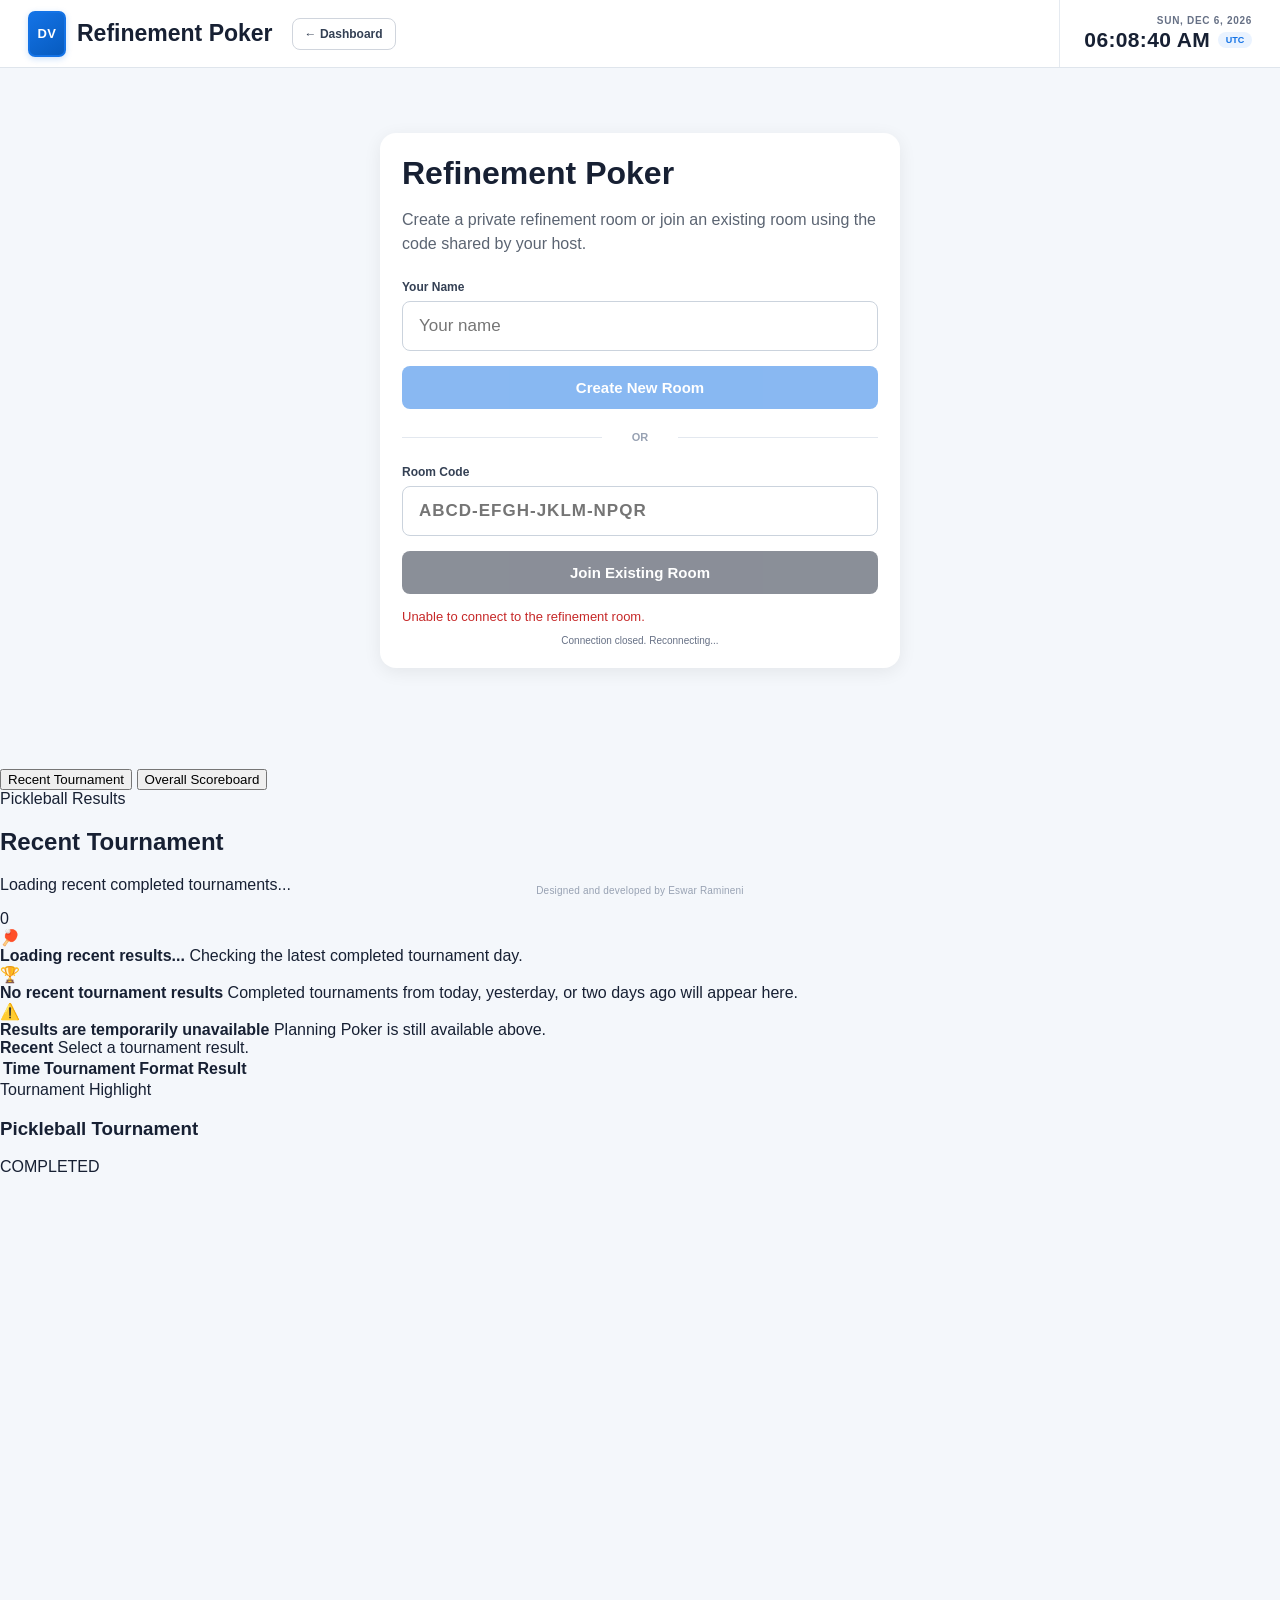
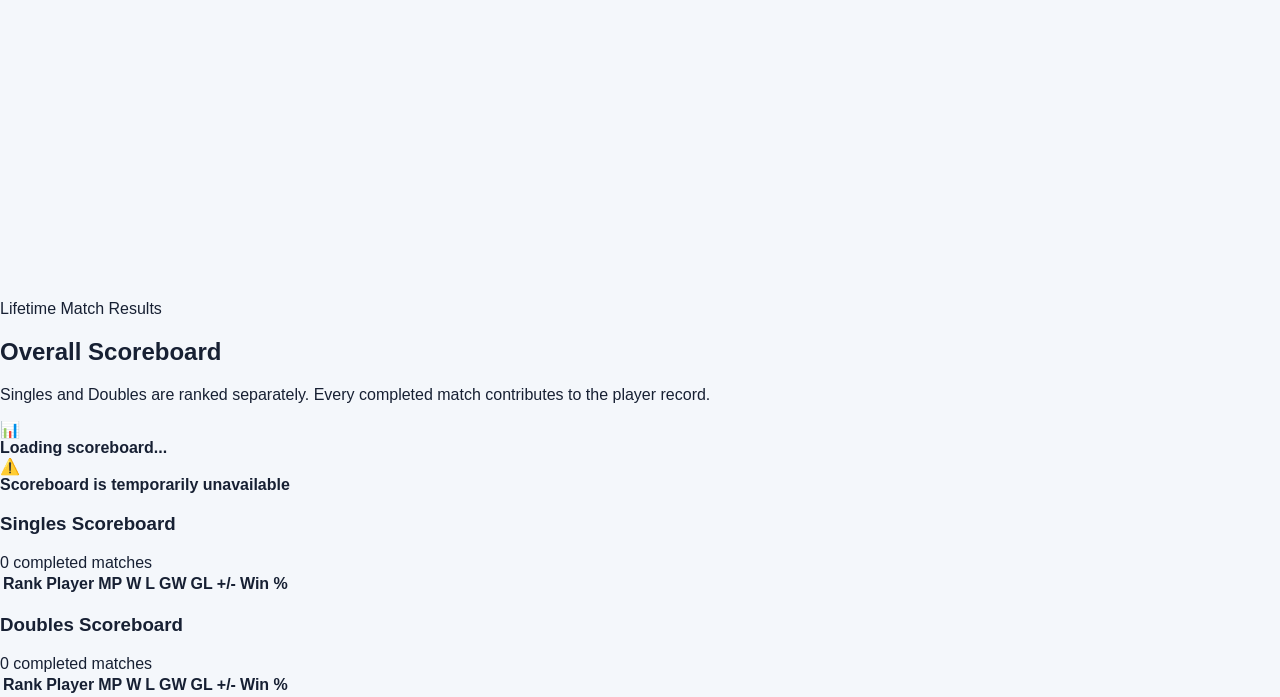
==== commit 4f2bcf2a: "Preserve planning poker rooms across reconnects" ====
--- a/src/main/resources/static/index.html
+++ b/src/main/resources/static/index.html
@@ -398,6 +398,14 @@
             margin: 0 0 5px;
 
             font-size: 27px;
+        }
+
+        .host-disconnect-notice {
+            padding: 12px 16px;
+            border: 1px solid #d89e3b;
+            border-radius: 8px;
+            background: #fff3d6;
+            color: #663e00;
         }
 
         .room-subtitle {
@@ -1684,6 +1692,11 @@
 
     <div id="roomScreen"
          class="panel">
+
+        <p id="hostDisconnectNotice" class="host-disconnect-notice" role="status" hidden>
+            <span id="hostDisconnectMessage"></span>
+            <span id="hostDisconnectCountdown" aria-hidden="true"></span>
+        </p>
 
         <div class="room-header">
 
@@ -2271,6 +2284,67 @@
     let socketReady =
         false;
 
+    const roomConnectionReplacedCode = 4001;
+    const roomResumeStorageKey = "dvPlanningPoker.hostResume";
+    let roomResume = null;
+    let resumingRoom = false;
+    let joinAfterResumeFailure = null;
+    let hostDisconnectTimer = null;
+
+    try {
+        roomResume = JSON.parse(sessionStorage.getItem(roomResumeStorageKey));
+    } catch {
+        // Reconnecting within this page still works if browser storage is unavailable.
+    }
+
+    function savedRoomKey(roomCode, name) {
+        return "dvPlanningPoker.room:" + roomCode.replaceAll("-", "") + ":" + name.normalize("NFKC").toUpperCase();
+    }
+
+    function findSavedRoom(roomCode, name) {
+        try {
+            return JSON.parse(localStorage.getItem(savedRoomKey(roomCode, name)));
+        } catch {
+            return null;
+        }
+    }
+
+    function saveRoomResume(credentials, { keepBrowserCopy = false } = {}) {
+        const previous = roomResume;
+        roomResume = credentials;
+        try {
+            if (credentials?.name) {
+                localStorage.setItem(savedRoomKey(credentials.roomCode, credentials.name), JSON.stringify(credentials));
+            } else if (!credentials && previous?.name && !keepBrowserCopy) {
+                const saved = findSavedRoom(previous.roomCode, previous.name);
+                if (saved && saved.hostToken === previous.hostToken && saved.reconnectToken === previous.reconnectToken) {
+                    localStorage.removeItem(savedRoomKey(previous.roomCode, previous.name));
+                }
+            }
+        } catch {
+            // Same-tab recovery can still use session storage.
+        }
+
+        try {
+            if (credentials) {
+                sessionStorage.setItem(roomResumeStorageKey, JSON.stringify(credentials));
+            } else {
+                sessionStorage.removeItem(roomResumeStorageKey);
+            }
+        } catch {
+            // Keep the credentials in memory for this page.
+        }
+    }
+
+    function requestRoomResume() {
+        const { roomCode, hostToken, reconnectToken } = roomResume;
+        resumingRoom = true;
+        roomRequestPending = true;
+        socket.send(JSON.stringify(hostToken
+            ? { action: "RESUME_HOST", roomCode, hostToken }
+            : { action: "RESUME_PARTICIPANT", roomCode, reconnectToken }));
+    }
+
     let roomRequestPending =
         false;
 
@@ -2737,9 +2811,12 @@
                 socketReady =
                     true;
 
-
-                roomRequestPending =
-                    false;
+                resumingRoom = false;
+                roomRequestPending = false;
+                if (roomResume) {
+                    requestRoomResume();
+                    showJoinError("Reconnecting to your room...");
+                }
 
 
                 updateEntryButtons();
@@ -2811,6 +2888,17 @@
                     "ERROR"
                 ) {
 
+                    if (resumingRoom) {
+                        resumingRoom = false;
+                        saveRoomResume(null);
+                        if (joinAfterResumeFailure) {
+                            const { name, roomCode } = joinAfterResumeFailure;
+                            joinAfterResumeFailure = null;
+                            socket.send(JSON.stringify({ action: "JOIN_ROOM", name, roomCode }));
+                            return;
+                        }
+                    }
+
                     roomRequestPending =
                         false;
 
@@ -2837,6 +2925,9 @@
                     data.type ===
                     "ROOM_CREATED"
                 ) {
+                    if (typeof data.roomCode === "string" && typeof data.hostToken === "string") {
+                        saveRoomResume({ roomCode: data.roomCode, name: pendingName, hostToken: data.hostToken });
+                    }
 
                     if (
                         typeof data.roomCode ===
@@ -2856,6 +2947,9 @@
                     data.type ===
                     "ROOM_JOINED"
                 ) {
+                    if (typeof data.roomCode === "string" && typeof data.reconnectToken === "string") {
+                        saveRoomResume({ roomCode: data.roomCode, name: pendingName, reconnectToken: data.reconnectToken });
+                    }
 
                     if (
                         typeof data.roomCode ===
@@ -2876,6 +2970,7 @@
                     "REMOVED_FROM_ROOM"
                 ) {
 
+                    saveRoomResume(null);
                     removedFromRoom =
                         true;
 
@@ -2931,8 +3026,12 @@
                             true;
 
 
-                        joinedName =
-                            pendingName;
+                        joinedName = resumingRoom ? data.yourName : pendingName;
+                        if (resumingRoom && roomResume && joinedName) {
+                            saveRoomResume({ ...roomResume, name: joinedName });
+                        }
+                        joinAfterResumeFailure = null;
+                        clearJoinError();
 
 
                         roomRequestPending =
@@ -2964,15 +3063,14 @@
                         currentRoomCode;
 
 
-                    renderState(
-                        data
-                    );
+                    renderState(data);
+                    resumingRoom = false;
                 }
             };
 
 
         socket.onclose =
-            function () {
+            function (event) {
 
                 socketReady =
                     false;
@@ -2989,6 +3087,15 @@
                  * If this connection was intentionally removed
                  * by the host, preserve the removal message.
                  */
+                if (event.code === roomConnectionReplacedCode) {
+                    resumingRoom = false;
+                    saveRoomResume(null, { keepBrowserCopy: true });
+                    joinAfterResumeFailure = null;
+                    returnToEntryScreen("This room was opened in another connection.", false);
+                    setTimeout(reconnectIfNeeded, 1000);
+                    return;
+                }
+
                 if (removedFromRoom) {
 
                     removedFromRoom =
@@ -3008,7 +3115,9 @@
                 if (joined) {
 
                     returnToEntryScreen(
-                        "Connection was lost. Reconnect and join the room again.",
+                        roomResume
+                            ? "Connection was lost. Reconnecting to your room..."
+                            : "Connection was lost. Reconnect and join the room again.",
                         true
                     );
 
@@ -3174,13 +3283,15 @@
         updateEntryButtons();
 
 
-        socket.send(
-            JSON.stringify({
-                action: "JOIN_ROOM",
-                name: name,
-                roomCode: roomCode
-            })
-        );
+        const saved = findSavedRoom(roomCode, name);
+        if (saved?.hostToken || saved?.reconnectToken) {
+            joinAfterResumeFailure = { name, roomCode };
+            saveRoomResume(saved);
+            requestRoomResume();
+            return;
+        }
+
+        socket.send(JSON.stringify({ action: "JOIN_ROOM", name, roomCode }));
     }
 
 
@@ -3819,6 +3930,11 @@
                 null;
         }
 
+
+        if (resumingRoom) {
+            localSelection = data.yourSelection ?? null;
+        }
+        renderHostDisconnectNotice(data.hostDisconnectRemainingMs);
 
         const participants =
             Array.isArray(
@@ -5217,9 +5333,42 @@
        ROOM CLOSED / REMOVED / CONNECTION RESET
        ===================================================== */
 
+    function renderHostDisconnectNotice(remainingMs) {
+        const notice = document.getElementById("hostDisconnectNotice");
+        const message = document.getElementById("hostDisconnectMessage");
+        const countdown = document.getElementById("hostDisconnectCountdown");
+        clearInterval(hostDisconnectTimer);
+        hostDisconnectTimer = null;
+
+        if (!(remainingMs > 0)) {
+            notice.hidden = true;
+            message.textContent = "";
+            countdown.textContent = "";
+            return;
+        }
+
+        if (notice.hidden) {
+            notice.hidden = false;
+            message.textContent = "The host left. This room will close within one minute unless they return.";
+        }
+
+        const deadline = performance.now() + remainingMs;
+        const updateCountdown = () => {
+            const seconds = Math.max(0, Math.ceil((deadline - performance.now()) / 1000));
+            countdown.textContent = seconds > 0 ? seconds + "s remaining" : "Closing room...";
+            if (seconds === 0) {
+                clearInterval(hostDisconnectTimer);
+                hostDisconnectTimer = null;
+            }
+        };
+        hostDisconnectTimer = setInterval(updateCountdown, 250);
+        updateCountdown();
+    }
+
     function handleRoomClosed(
         message
     ) {
+        saveRoomResume(null);
 
         returnToEntryScreen(
             message,
@@ -5238,6 +5387,8 @@
         message,
         preserveRoomCode
     ) {
+
+        renderHostDisconnectNotice(0);
 
         const previousRoomCode =
             currentRoomCode;
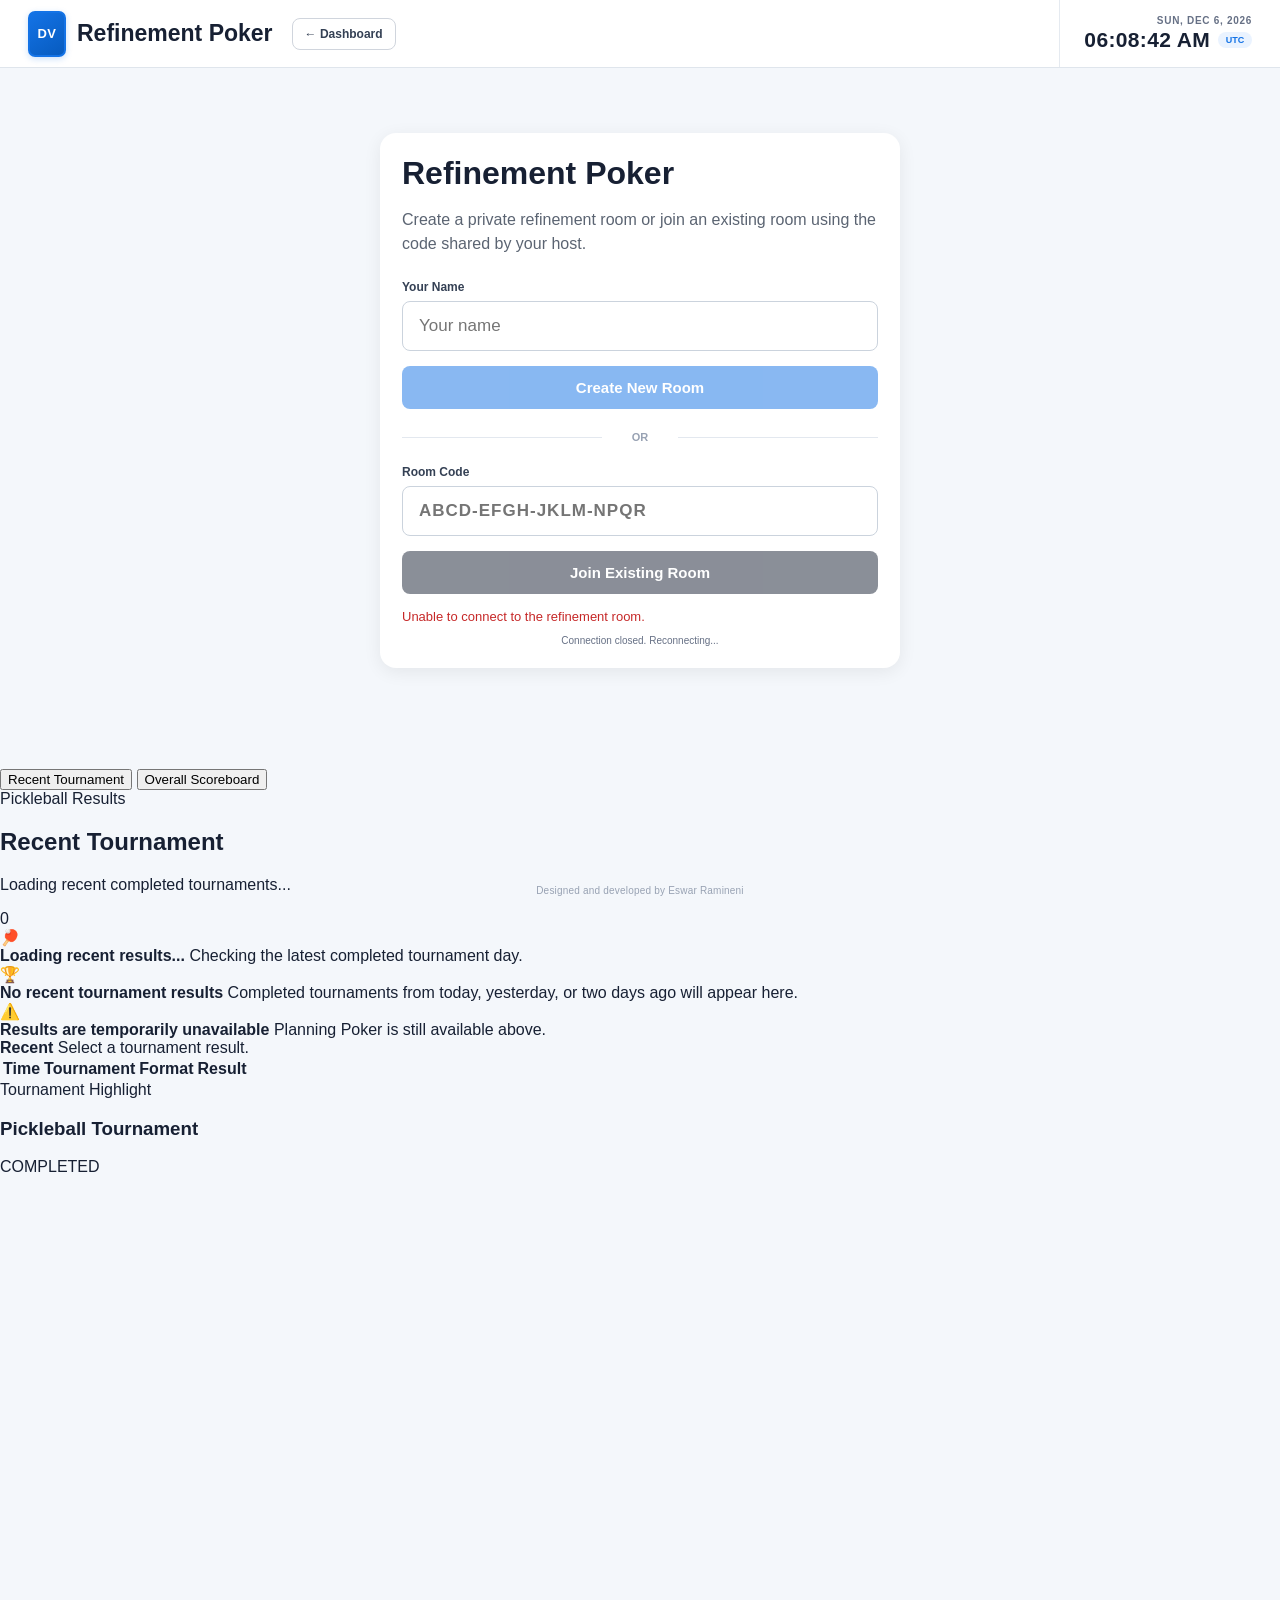
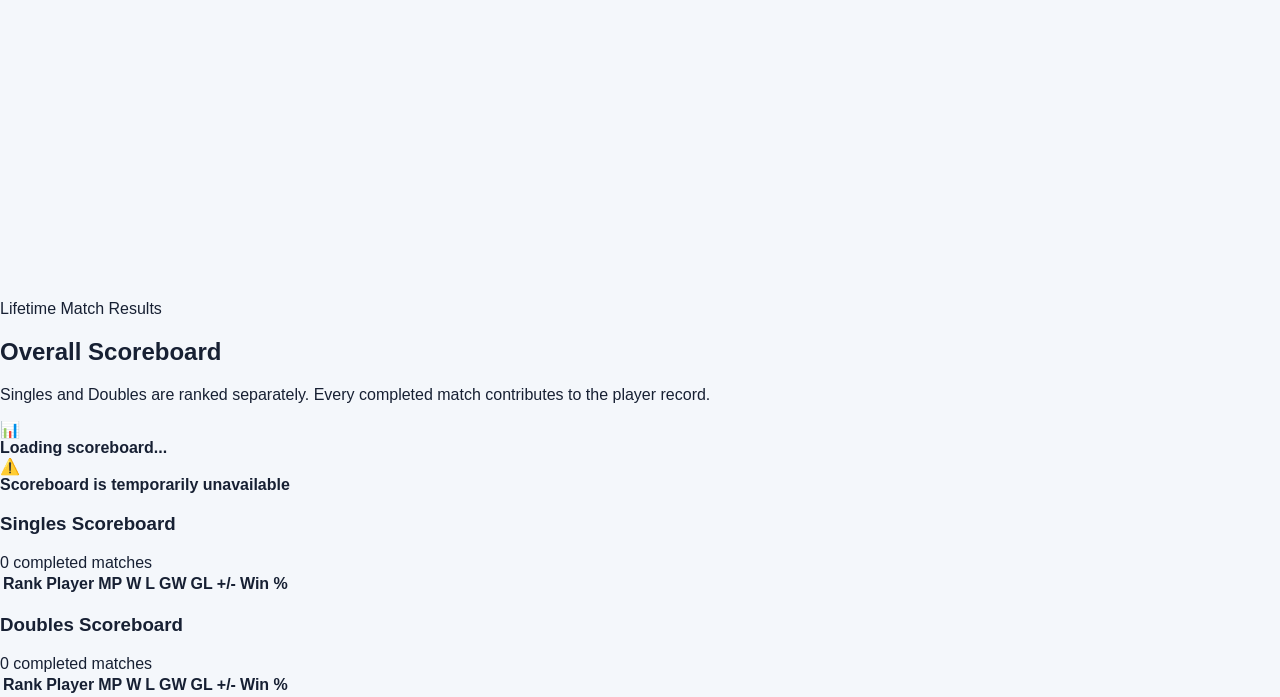
==== commit 71c62e0e: "Add host transfer and co-host succession" ====
--- a/src/main/resources/static/index.html
+++ b/src/main/resources/static/index.html
@@ -700,6 +700,84 @@
         /* =====================================================
            HOST PARTICIPANT MODERATION
            ===================================================== */
+
+        .room-header-actions {
+            display: grid;
+            justify-items: end;
+            gap: 10px;
+        }
+
+        .room-status-actions,
+        .room-leadership,
+        .room-leadership-controls {
+            display: flex;
+            align-items: center;
+            justify-content: flex-end;
+            flex-wrap: wrap;
+            gap: 8px;
+        }
+
+        .room-leadership[hidden],
+        .room-leadership-controls[hidden],
+        .room-header-button[hidden] {
+            display: none;
+        }
+
+        .room-header-button,
+        .room-leadership select {
+            min-height: 34px;
+            padding: 6px 12px;
+            border: 1px solid #c9d9ed;
+            border-radius: 8px;
+            background: #f2f7ff;
+            color: #164a85;
+            font: inherit;
+            font-size: 13px;
+            font-weight: 650;
+        }
+
+        .room-header-button {
+            cursor: pointer;
+            white-space: nowrap;
+        }
+
+        .room-header-button:hover {
+            filter: brightness(0.96);
+        }
+
+        .room-header-button:focus-visible,
+        .room-leadership select:focus-visible {
+            outline: 2px solid #2563eb;
+            outline-offset: 2px;
+        }
+
+        .room-header-button.leave-room {
+            border-color: #f0b6b4;
+            background: #fff1f0;
+            color: #a32225;
+        }
+
+        .room-header-button.make-host {
+            border-color: #1557b0;
+            background: #1557b0;
+            color: white;
+        }
+
+        .room-header-button.make-co-host {
+            border-color: #cebdf6;
+            background: #f4efff;
+            color: #5b319a;
+        }
+
+        .room-leadership select {
+            max-width: 180px;
+            background: white;
+        }
+
+        .room-action-error {
+            color: #b42318;
+            margin: 8px 0;
+        }
 
         .remove-participant-button {
             display: block;
@@ -1698,6 +1776,8 @@
             <span id="hostDisconnectCountdown" aria-hidden="true"></span>
         </p>
 
+        <p id="roomActionError" class="room-action-error" role="alert" hidden></p>
+
         <div class="room-header">
 
             <div>
@@ -1738,13 +1818,25 @@
             </div>
 
 
-            <div class="live-indicator">
-
-                <span class="live-dot"></span>
-
-                Live Room
-
+            <div class="room-header-actions">
+                <div class="room-status-actions">
+                    <div class="live-indicator">
+                        <span class="live-dot"></span>
+                        Live Room
+                    </div>
+                    <button type="button" class="room-header-button leave-room" onclick="leaveRoom()">Leave Room</button>
+                </div>
+                <div id="roomLeadershipMenu" class="room-leadership" hidden>
+                    <button type="button" id="toggleLeadership" class="room-header-button"
+                            aria-expanded="false" aria-controls="leadershipControls">Manage Host</button>
+                    <div id="leadershipControls" class="room-leadership-controls" hidden>
+                        <select id="leadershipParticipant" aria-label="Choose a participant"></select>
+                        <button type="button" id="makeHostButton" class="room-header-button make-host" hidden>Make Host</button>
+                        <button type="button" id="coHostButton" class="room-header-button make-co-host" hidden>Make Co-host</button>
+                    </div>
+                </div>
             </div>
+
 
         </div>
 
@@ -2906,7 +2998,9 @@
                     updateEntryButtons();
 
 
-                    if (!joined) {
+                    if (joined) {
+                        showRoomActionError(data.message || "Request failed.");
+                    } else {
 
                         showJoinError(
                             typeof data.message ===
@@ -2964,6 +3058,12 @@
                     return;
                 }
 
+
+                if (data.type === "LEFT_ROOM") {
+                    saveRoomResume(null, { keepBrowserCopy: true });
+                    returnToEntryScreen("", false);
+                    return;
+                }
 
                 if (
                     data.type ===
@@ -3825,6 +3925,99 @@
     }
 
 
+    function showRoomActionError(message) {
+        const error = document.getElementById("roomActionError");
+        error.textContent = message;
+        error.hidden = !message;
+    }
+
+    function leaveRoom() {
+        if (canSendRoomAction() && window.confirm("Leave this room?")) {
+            socket.send(JSON.stringify({ action: "LEAVE_ROOM" }));
+        }
+    }
+
+    function renderLeadershipMenu(participants, youAreHost) {
+        const menu = document.getElementById("roomLeadershipMenu");
+        const toggle = document.getElementById("toggleLeadership");
+        const controls = document.getElementById("leadershipControls");
+        const select = document.getElementById("leadershipParticipant");
+        const makeHost = document.getElementById("makeHostButton");
+        const coHost = document.getElementById("coHostButton");
+
+        menu.hidden = !youAreHost;
+        if (!youAreHost) {
+            controls.hidden = true;
+            toggle.setAttribute("aria-expanded", "false");
+            select.replaceChildren();
+            makeHost.hidden = true;
+            coHost.hidden = true;
+            return;
+        }
+
+        const connected = participants.filter(person => !person.host
+            && !person.awaitingReconnect && person.participantId);
+        const selectedId = select.value;
+        const options = [new Option(connected.length ? "Choose a participant" : "No connected participants", "")];
+        for (const person of connected) {
+            options.push(new Option(person.coHost ? person.name + " (Co-host)" : person.name, person.participantId));
+        }
+        if (options.length !== select.options.length || options.some((option, index) =>
+            option.value !== select.options[index].value || option.text !== select.options[index].text)) {
+            select.replaceChildren(...options);
+            select.value = connected.some(person => person.participantId === selectedId) ? selectedId : "";
+        }
+        select.disabled = connected.length === 0;
+
+        const selected = () => connected.find(person => person.participantId === select.value);
+        const updateActions = () => {
+            const person = selected();
+            makeHost.hidden = !person;
+            coHost.hidden = !person;
+            coHost.textContent = person?.coHost ? "Remove Co-host" : "Make Co-host";
+        };
+
+        toggle.onclick = () => {
+            controls.hidden = !controls.hidden;
+            toggle.setAttribute("aria-expanded", String(!controls.hidden));
+            if (!controls.hidden && !select.disabled) {
+                select.focus();
+            }
+        };
+
+        const chooseRole = (action, person) => {
+            if (person && changeLeadership(action, person)) {
+                select.value = "";
+                updateActions();
+                select.focus();
+            }
+        };
+
+        select.onchange = updateActions;
+        makeHost.onclick = () => chooseRole("TRANSFER_HOST", selected());
+        coHost.onclick = () => {
+            const person = selected();
+            chooseRole(person?.coHost ? "REMOVE_CO_HOST" : "MAKE_CO_HOST", person);
+        };
+        updateActions();
+    }
+
+    function changeLeadership(action, person) {
+        if (!canSendRoomAction()) {
+            return false;
+        }
+
+        if (action === "TRANSFER_HOST" && !window.confirm(
+            "Make " + person.name + " the host? You will stay in the room as a participant."
+        )) {
+            return false;
+        }
+
+        showRoomActionError("");
+        socket.send(JSON.stringify({ action, participantId: person.participantId }));
+        return true;
+    }
+
     function removeParticipant(
         participantId,
         participantName
@@ -3953,6 +4146,8 @@
             data
         );
 
+
+        renderLeadershipMenu(participants, Boolean(data.youAreHost));
 
         renderParticipants(
             participants,
@@ -4422,12 +4617,8 @@
                     </div>
 
                     ${
-                        person.host
-                            ? `
-                                <div class="host-badge">
-                                    HOST
-                                </div>
-                              `
+                        person.host || person.coHost
+                            ? `<div class="host-badge">${person.host ? "HOST" : "CO-HOST"}</div>`
                             : ""
                     }
 
@@ -4451,47 +4642,14 @@
                  * backend only to the legitimate host.
                  */
                 if (canRemove) {
-
-                    const removeButton =
-                        document
-                            .createElement(
-                                "button"
-                            );
-
-
-                    removeButton.type =
-                        "button";
-
-
-                    removeButton.className =
-                        "remove-participant-button";
-
-
-                    removeButton.innerText =
-                        "Remove";
-
-
-                    removeButton.title =
-                        "Remove " +
-                        person.name +
-                        " from this room";
-
-
-                    removeButton.onclick =
-                        function () {
-
-                            removeParticipant(
-                                person.participantId,
-                                person.name
-                            );
-                        };
-
-
-                    seat.appendChild(
-                        removeButton
-                    );
+                    const button = document.createElement("button");
+                    button.type = "button";
+                    button.className = "remove-participant-button";
+                    button.textContent = "Remove";
+                    button.title = "Remove " + person.name + " from this room";
+                    button.onclick = () => removeParticipant(person.participantId, person.name);
+                    seat.appendChild(button);
                 }
-
 
                 container.appendChild(
                     seat
@@ -5389,6 +5547,8 @@
     ) {
 
         renderHostDisconnectNotice(0);
+        showRoomActionError("");
+        renderLeadershipMenu([], false);
 
         const previousRoomCode =
             currentRoomCode;
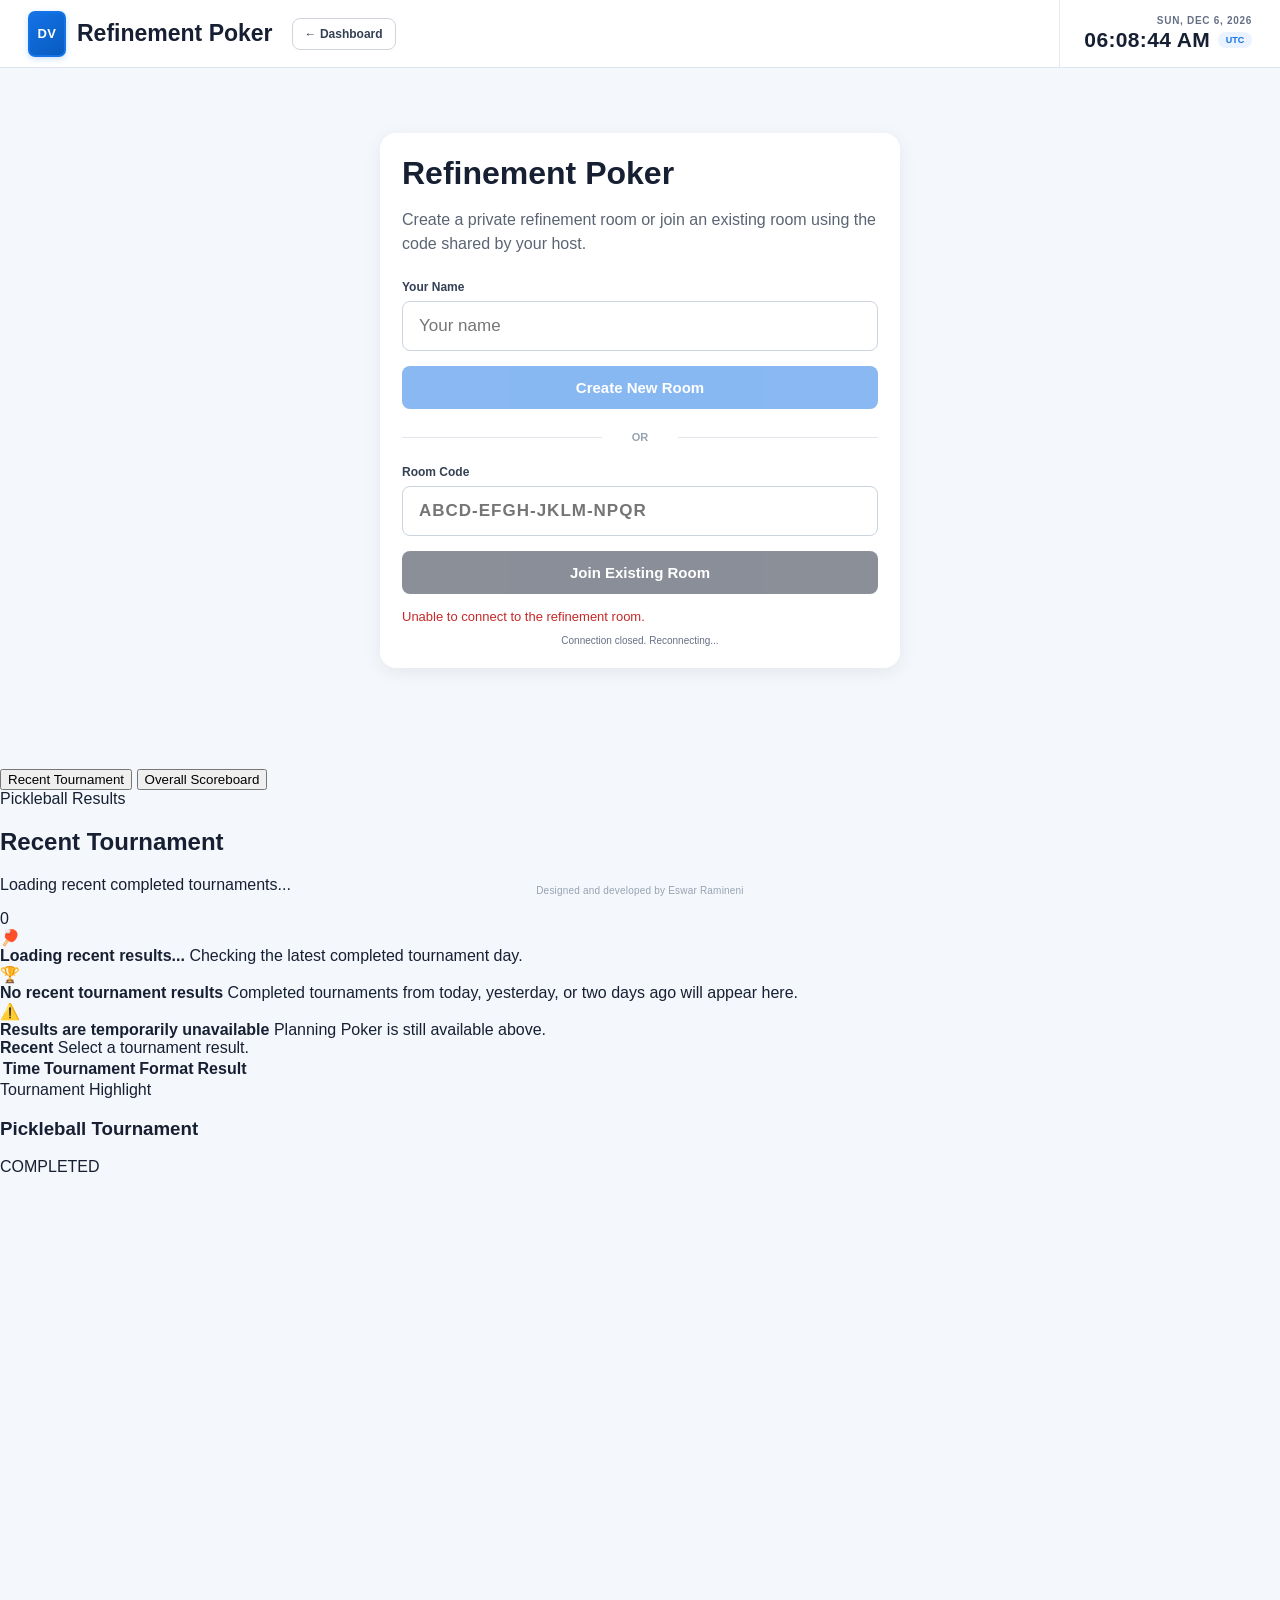
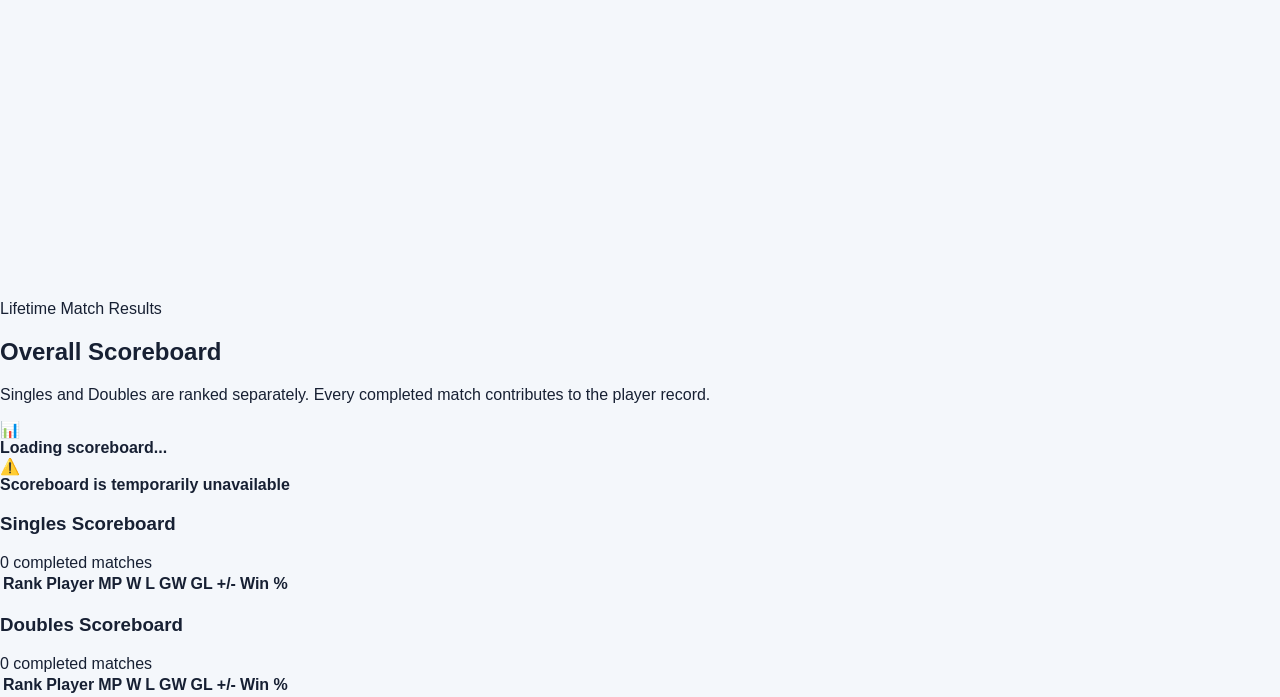
==== commit 15fb5c25: "Add host-enabled estimate revisions and separate results" ====
--- a/src/main/resources/static/index.html
+++ b/src/main/resources/static/index.html
@@ -458,6 +458,23 @@
 
             font-size: 10px;
             font-weight: 700;
+        }
+
+        .enable-revisions-button {
+            border-color: #e8a46d;
+            background: #fff1df;
+            color: #9a3412;
+            font-size: 12px;
+            cursor: pointer;
+        }
+
+        .enable-revisions-button:hover:not(:disabled) {
+            background: #ffe1bd;
+        }
+
+        .enable-revisions-button:disabled {
+            cursor: default;
+            opacity: 0.65;
         }
 
         .copy-room-button:hover {
@@ -884,6 +901,21 @@
             animation: revealCard 0.3s ease-out;
         }
 
+        .revised-estimate-card {
+            position: absolute;
+            top: -8px;
+            left: calc(100% - 4px);
+            width: 100%;
+            height: 100%;
+            display: grid;
+            place-items: center;
+            border: 2px solid #c2510c;
+            border-radius: inherit;
+            background: #ffedd5;
+            color: #9a3412;
+            box-shadow: 0 2px 5px #44210e40;
+        }
+
         .face-up-card.choice-card {
             width: 48px;
 
@@ -1101,6 +1133,18 @@
             color: white;
         }
 
+        .revision-grid .option-button {
+            border-color: #c2510c;
+            background: #fff7ed;
+            color: #9a3412;
+        }
+
+        .revision-grid .option-button:hover,
+        .revision-grid .option-button.selected {
+            background: #c2510c;
+            color: white;
+        }
+
         .option-button:disabled {
             cursor: not-allowed;
 
@@ -1224,9 +1268,35 @@
            ===================================================== */
 
         .results-panel {
-            display: none;
-
+            flex: 0 0 auto;
             padding: 14px 0 3px;
+        }
+
+        .revised-results-panel {
+            margin-top: 12px;
+            padding: 12px;
+            border: 1px solid #f2be94;
+            border-radius: 12px;
+            background: #fff7ed;
+            color: #9a3412;
+        }
+
+        .revised-results-panel .summary-item {
+            border-color: #fed7aa;
+        }
+
+        .revised-results-panel .summary-item span,
+        .revised-results-panel .summary-item strong,
+        .revised-results-panel .distribution-count {
+            color: #9a3412;
+        }
+
+        .revised-results-panel .distribution-track {
+            background: #ffedd5;
+        }
+
+        .revised-results-panel .distribution-bar {
+            background: #c2510c;
         }
 
         .summary-grid {
@@ -1812,6 +1882,9 @@
                         Copy Code
 
                     </button>
+
+                    <button type="button" id="enableRevisionsButton" class="copy-room-button enable-revisions-button"
+                            onclick="enableRevisions()" hidden>Enable Revisions</button>
 
                 </div>
 
@@ -1987,7 +2060,7 @@
                 <!-- RESULTS -->
 
                 <div id="resultsPanel"
-                     class="results-panel">
+                     class="results-panel" hidden>
 
                     <div class="section-title">
                         Results
@@ -2047,6 +2120,17 @@
 
                 </div>
 
+
+                <div id="revisedResultsPanel" class="results-panel revised-results-panel" hidden>
+                    <div class="section-title">Revised Results</div>
+                    <div class="summary-grid">
+                        <div class="summary-item"><span>Average</span><strong>-</strong></div>
+                        <div class="summary-item"><span>Most Voted</span><strong>-</strong></div>
+                        <div class="summary-item"><span>Total Votes</span><strong>-</strong></div>
+                    </div>
+                    <div class="distribution-title">Vote Distribution</div>
+                    <div class="distribution"></div>
+                </div>
 
                 <!-- HOST CONTROLS -->
 
@@ -2455,6 +2539,8 @@
     let currentRoomCode =
         "";
 
+    let revisionsEnabled = false;
+
     let revealed =
         false;
 
@@ -3576,6 +3662,13 @@
        VOTE
        ===================================================== */
 
+    function enableRevisions() {
+        if (canSendRoomAction()) {
+            showRoomActionError("");
+            socket.send(JSON.stringify({ action: "ENABLE_REVISIONS" }));
+        }
+    }
+
     function vote(
         button,
         selection
@@ -3584,11 +3677,14 @@
         unlockAudio();
 
 
-        if (
-            revealed ||
-            !canSendRoomAction()
-        ) {
-
+        if (!canSendRoomAction()) {
+            return;
+        }
+
+        if (revealed) {
+            if (revisionsEnabled) {
+                socket.send(JSON.stringify({ action: "REVISE_ESTIMATE", selection }));
+            }
             return;
         }
 
@@ -4124,7 +4220,16 @@
         }
 
 
-        if (resumingRoom) {
+        revisionsEnabled = revealed && currentMode === "ESTIMATE" && data.revisionsEnabled === true;
+        const enableButton = document.getElementById("enableRevisionsButton");
+        enableButton.hidden = !data.youAreHost || currentMode !== "ESTIMATE";
+        enableButton.disabled = !revealed || revisionsEnabled;
+        enableButton.textContent = revisionsEnabled ? "Revisions Enabled" : "Enable Revisions";
+        enableButton.title = revealed ? "" : "Reveal estimates to enable revisions";
+
+        if (revealed && currentMode === "ESTIMATE") {
+            localSelection = data.yourRevisedSelection ?? data.yourSelection ?? null;
+        } else if (resumingRoom) {
             localSelection = data.yourSelection ?? null;
         }
         renderHostDisconnectNotice(data.hostDisconnectRemainingMs);
@@ -4332,15 +4437,19 @@
         ) {
 
             title.innerText =
-                "Choose your estimate";
+                revisionsEnabled ? "Revise your estimate" : "Choose your estimate";
 
 
             helper.innerText =
-                "Use ? when you need clarification or still have questions.";
+                revisionsEnabled
+                    ? "Choose a value to play a visible orange card. Choose your original value to confirm it."
+                    : data.revealed
+                        ? "Estimates are locked until the host enables revisions."
+                        : "Use ? when you need clarification or still have questions.";
 
 
             grid.className =
-                "option-grid estimate-grid";
+                revisionsEnabled ? "option-grid estimate-grid revision-grid" : "option-grid estimate-grid";
 
         } else if (
             currentMode ===
@@ -4404,7 +4513,7 @@
 
 
                 button.disabled =
-                    data.revealed;
+                    data.revealed && !revisionsEnabled;
 
 
                 button.title =
@@ -4724,6 +4833,15 @@
                             getSelectionLabel(
                                 person.selection
                             );
+
+                        if (currentMode === "ESTIMATE" && person.revisedSelection != null) {
+                            const revised = document.createElement("span");
+                            revised.className = "revised-estimate-card";
+                            revised.textContent = getSelectionVisual(person.revisedSelection);
+                            revised.title = "Revised estimate: " + getSelectionLabel(person.revisedSelection);
+                            revised.setAttribute("aria-label", revised.title);
+                            card.appendChild(revised);
+                        }
 
                     } else {
 
@@ -4996,354 +5114,85 @@
        RESULTS
        ===================================================== */
 
-    function renderResults(
-        data
-    ) {
-
-        const panel =
-            document
-                .getElementById(
-                    "resultsPanel"
-                );
-
-
-        const distribution =
-            document
-                .getElementById(
-                    "voteDistribution"
-                );
-
-
-        distribution.innerHTML =
-            "";
-
-
-        if (
-            !data.revealed
-        ) {
-
-            panel.style.display =
-                "none";
-
-
+    function renderResults(data) {
+        const originalPanel = document.getElementById("resultsPanel");
+        const revisedPanel = document.getElementById("revisedResultsPanel");
+        const participants = data.participants;
+        const hasRevisions = currentMode === "ESTIMATE"
+            && participants.some(person => person.revisedSelection != null);
+
+        originalPanel.hidden = !data.revealed;
+        revisedPanel.hidden = !data.revealed || !hasRevisions;
+        if (!data.revealed) {
             return;
         }
 
-
-        panel.style.display =
-            "block";
-
-
-        const selections =
-            data.participants
-                .map(
-                    person =>
-                        person.selection
-                )
-                .filter(
-                    selection =>
-                        selection !== null
-                        &&
-                        selection !== undefined
-                );
-
-
-        const counts =
-            Object.create(
-                null
-            );
-
-
-        selections.forEach(
-            selection => {
-
-                counts[selection] =
-                    (
-                        counts[selection] ||
-                        0
-                    )
-                    +
-                    1;
-            }
-        );
-
-
-        const highestCount =
-            Math.max(
-                0,
-                ...Object.values(
-                    counts
-                )
-            );
-
-
-        const winners =
-            getModeOptions()
-                .filter(
-                    option =>
-                        counts[
-                            option.value
-                        ] ===
-                        highestCount
-                        &&
-                        highestCount > 0
-                );
-
-
-        if (
-            currentMode ===
-            "ESTIMATE"
-        ) {
-
-            const numeric =
-                selections
-                    .map(
-                        selection =>
-                            Number(
-                                selection
-                            )
-                    )
-                    .filter(
-                        value =>
-                            !Number.isNaN(
-                                value
-                            )
-                    );
-
-
-            const average =
-                numeric.length
-
-                    ? numeric.reduce(
-                        (
-                            sum,
-                            value
-                        ) =>
-                            sum +
-                            value,
-                        0
-                      )
-                      /
-                      numeric.length
-
-                    : null;
-
-
-            setSummary(
-
-                "Average",
-
-                average === null
-
-                    ? "-"
-
-                    : Number.isInteger(
-                        average
-                      )
-
-                        ? average
-
-                        : average.toFixed(
-                            1
-                          ),
-
-                "Most Voted",
-
-                winners.length
-
-                    ? winners
-                        .map(
-                            option =>
-                                option.label
-                        )
-                        .join(
-                            " / "
-                        )
-
-                    : "-",
-
-                "Total Votes",
-
-                selections.length
-            );
-
+        renderVoteSummary(originalPanel, participants.map(person => person.selection));
+        if (hasRevisions) {
+            renderVoteSummary(revisedPanel, participants.map(person => person.revisedSelection ?? person.selection));
+        }
+    }
+
+    function renderVoteSummary(panel, votes) {
+        const selections = votes.filter(selection => selection != null);
+        const counts = Object.create(null);
+        for (const selection of selections) {
+            counts[selection] = (counts[selection] || 0) + 1;
+        }
+
+        const options = getModeOptions();
+        const highestCount = Math.max(0, ...Object.values(counts));
+        const winners = options.filter(option => counts[option.value] === highestCount);
+        const estimate = currentMode === "ESTIMATE";
+        let summary;
+
+        if (estimate) {
+            const numeric = selections.map(Number).filter(value => !Number.isNaN(value));
+            const average = numeric.length
+                ? numeric.reduce((sum, value) => sum + value, 0) / numeric.length
+                : null;
+            summary = [
+                ["Average", average === null ? "-" : Number.isInteger(average) ? average : average.toFixed(1)],
+                ["Most Voted", winners.map(option => option.label).join(" / ") || "-"]
+            ];
         } else {
-
-            setSummary(
-
-                "Team Choice",
-
-                winners.length
-
-                    ? winners
-                        .map(
-                            option =>
-                                option.visual
-                        )
-                        .join(
-                            " / "
-                        )
-
-                    : "-",
-
-                "Top Votes",
-
-                highestCount ||
-                "-",
-
-                "Total Votes",
-
-                selections.length
-            );
-        }
-
-
-        getModeOptions()
-            .forEach(
-                option => {
-
-                    const count =
-                        counts[
-                            option.value
-                        ] ||
-                        0;
-
-
-                    if (
-                        count === 0
-                    ) {
-
-                        return;
-                    }
-
-
-                    const percentage =
-                        selections.length
-
-                            ? count /
-                              selections.length *
-                              100
-
-                            : 0;
-
-
-                    const row =
-                        document
-                            .createElement(
-                                "div"
-                            );
-
-
-                    row.className =
-                        "distribution-row";
-
-
-                    row.innerHTML = `
-
-                        <div
-                            class="distribution-point"
-                            title="${escapeHtml(option.label)}">
-
-                            ${
-                                currentMode === "ESTIMATE"
-
-                                    ? escapeHtml(
-                                        option.label
-                                      )
-
-                                    : escapeHtml(
-                                        option.visual +
-                                        " " +
-                                        option.label
-                                      )
-                            }
-
-                        </div>
-
-                        <div class="distribution-track">
-
-                            <div
-                                class="distribution-bar"
-                                style="width:${percentage}%;">
-                            </div>
-
-                        </div>
-
-                        <div class="distribution-count">
-
-                            ${count}
-                            vote${count === 1 ? "" : "s"}
-
-                            (${percentage.toFixed(0)}%)
-
-                        </div>
-
-                    `;
-
-
-                    distribution.appendChild(
-                        row
-                    );
-                }
-            );
-    }
-
-
-    function setSummary(
-        label1,
-        value1,
-        label2,
-        value2,
-        label3,
-        value3
-    ) {
-
-        document
-            .getElementById(
-                "resultLabel1"
-            )
-            .innerText =
-            label1;
-
-
-        document
-            .getElementById(
-                "resultValue1"
-            )
-            .innerText =
-            value1;
-
-
-        document
-            .getElementById(
-                "resultLabel2"
-            )
-            .innerText =
-            label2;
-
-
-        document
-            .getElementById(
-                "resultValue2"
-            )
-            .innerText =
-            value2;
-
-
-        document
-            .getElementById(
-                "resultLabel3"
-            )
-            .innerText =
-            label3;
-
-
-        document
-            .getElementById(
-                "resultValue3"
-            )
-            .innerText =
-            value3;
+            summary = [
+                ["Team Choice", winners.map(option => option.visual).join(" / ") || "-"],
+                ["Top Votes", highestCount || "-"]
+            ];
+        }
+        summary.push(["Total Votes", selections.length]);
+
+        panel.querySelectorAll(".summary-item").forEach((item, index) => {
+            const [label, value] = summary[index];
+            item.querySelector("span").textContent = label;
+            item.querySelector("strong").textContent = value;
+        });
+
+        const distribution = panel.querySelector(".distribution");
+        distribution.replaceChildren();
+        for (const option of options) {
+            const count = counts[option.value];
+            if (!count) {
+                continue;
+            }
+
+            const percentage = count / selections.length * 100;
+            const row = document.createElement("div");
+            row.className = "distribution-row";
+            row.innerHTML = `
+                <div class="distribution-point" title="${escapeHtml(option.label)}">
+                    ${escapeHtml(estimate ? option.label : option.visual + " " + option.label)}
+                </div>
+                <div class="distribution-track">
+                    <div class="distribution-bar" style="width:${percentage}%;"></div>
+                </div>
+                <div class="distribution-count">
+                    ${count} vote${count === 1 ? "" : "s"} (${percentage.toFixed(0)}%)
+                </div>
+            `;
+            distribution.appendChild(row);
+        }
     }
 
 
@@ -5547,6 +5396,7 @@
     ) {
 
         renderHostDisconnectNotice(0);
+        revisionsEnabled = false;
         showRoomActionError("");
         renderLeadershipMenu([], false);
 
